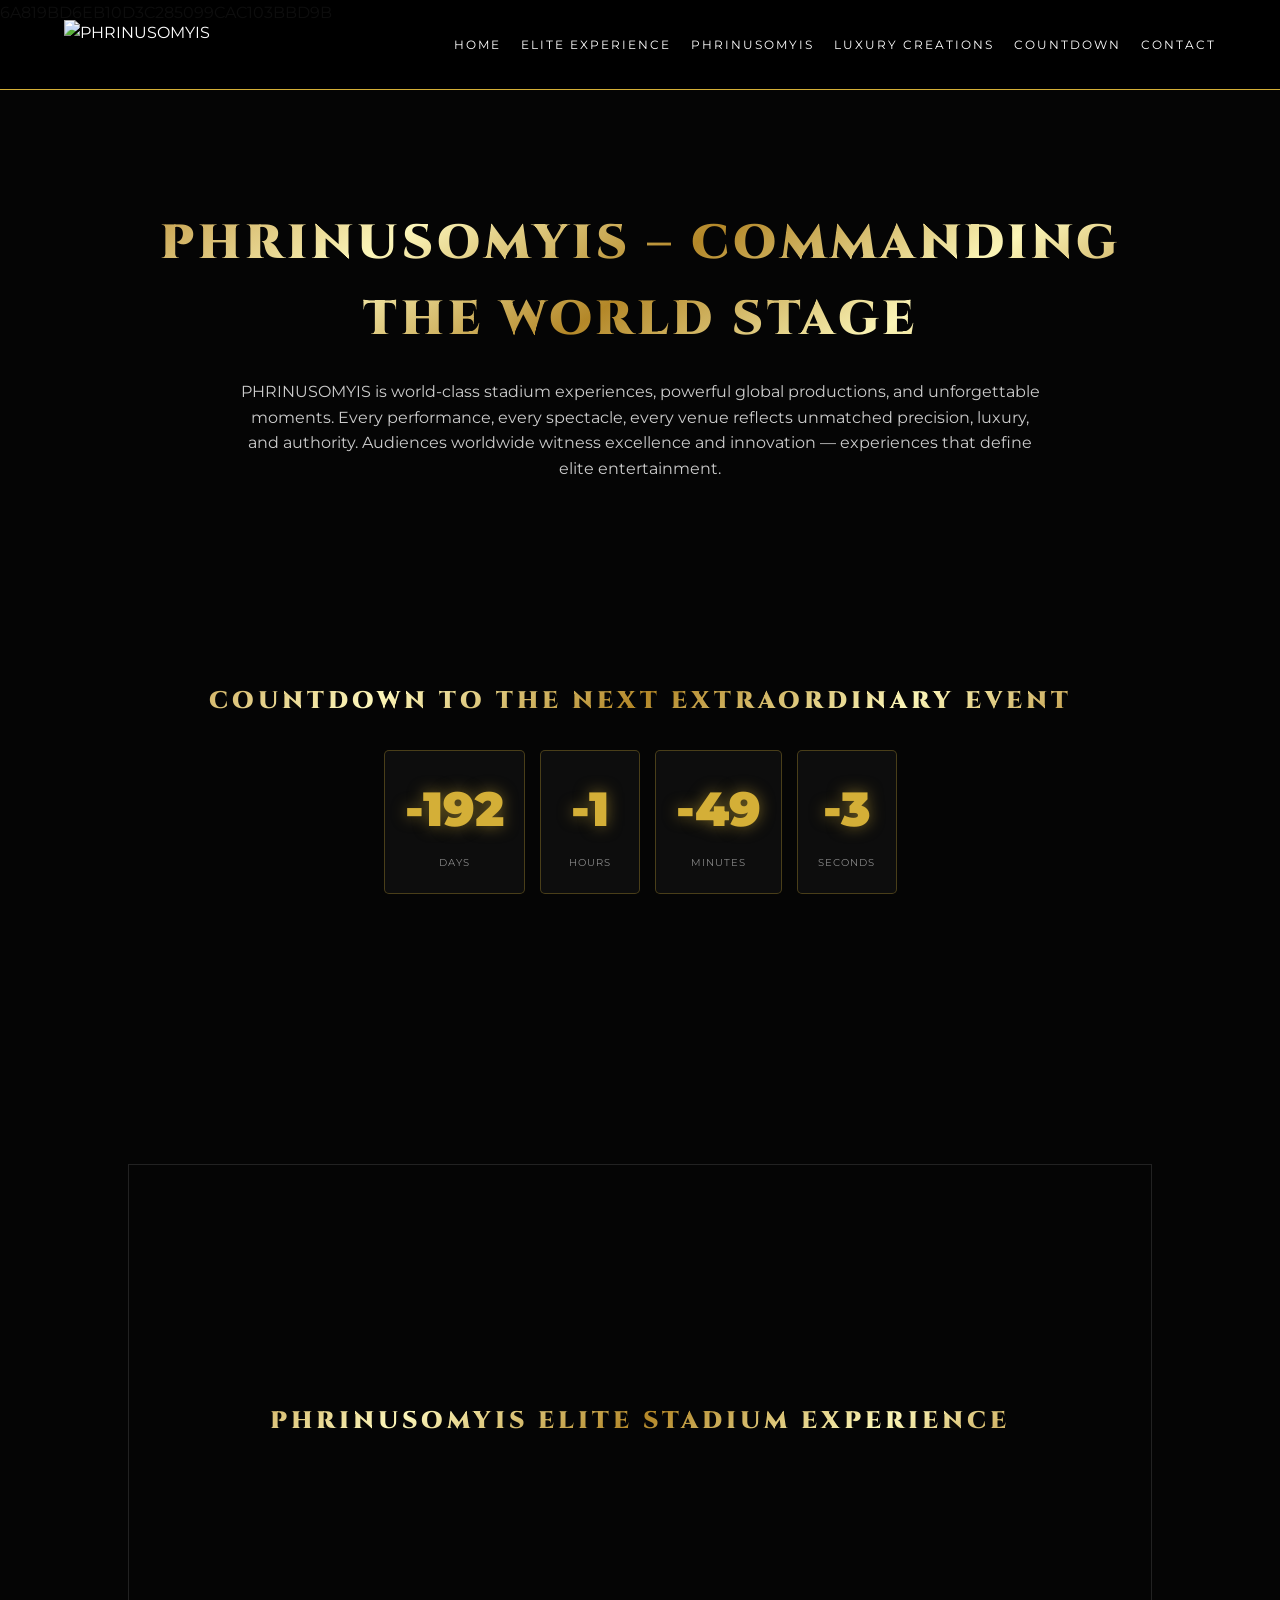
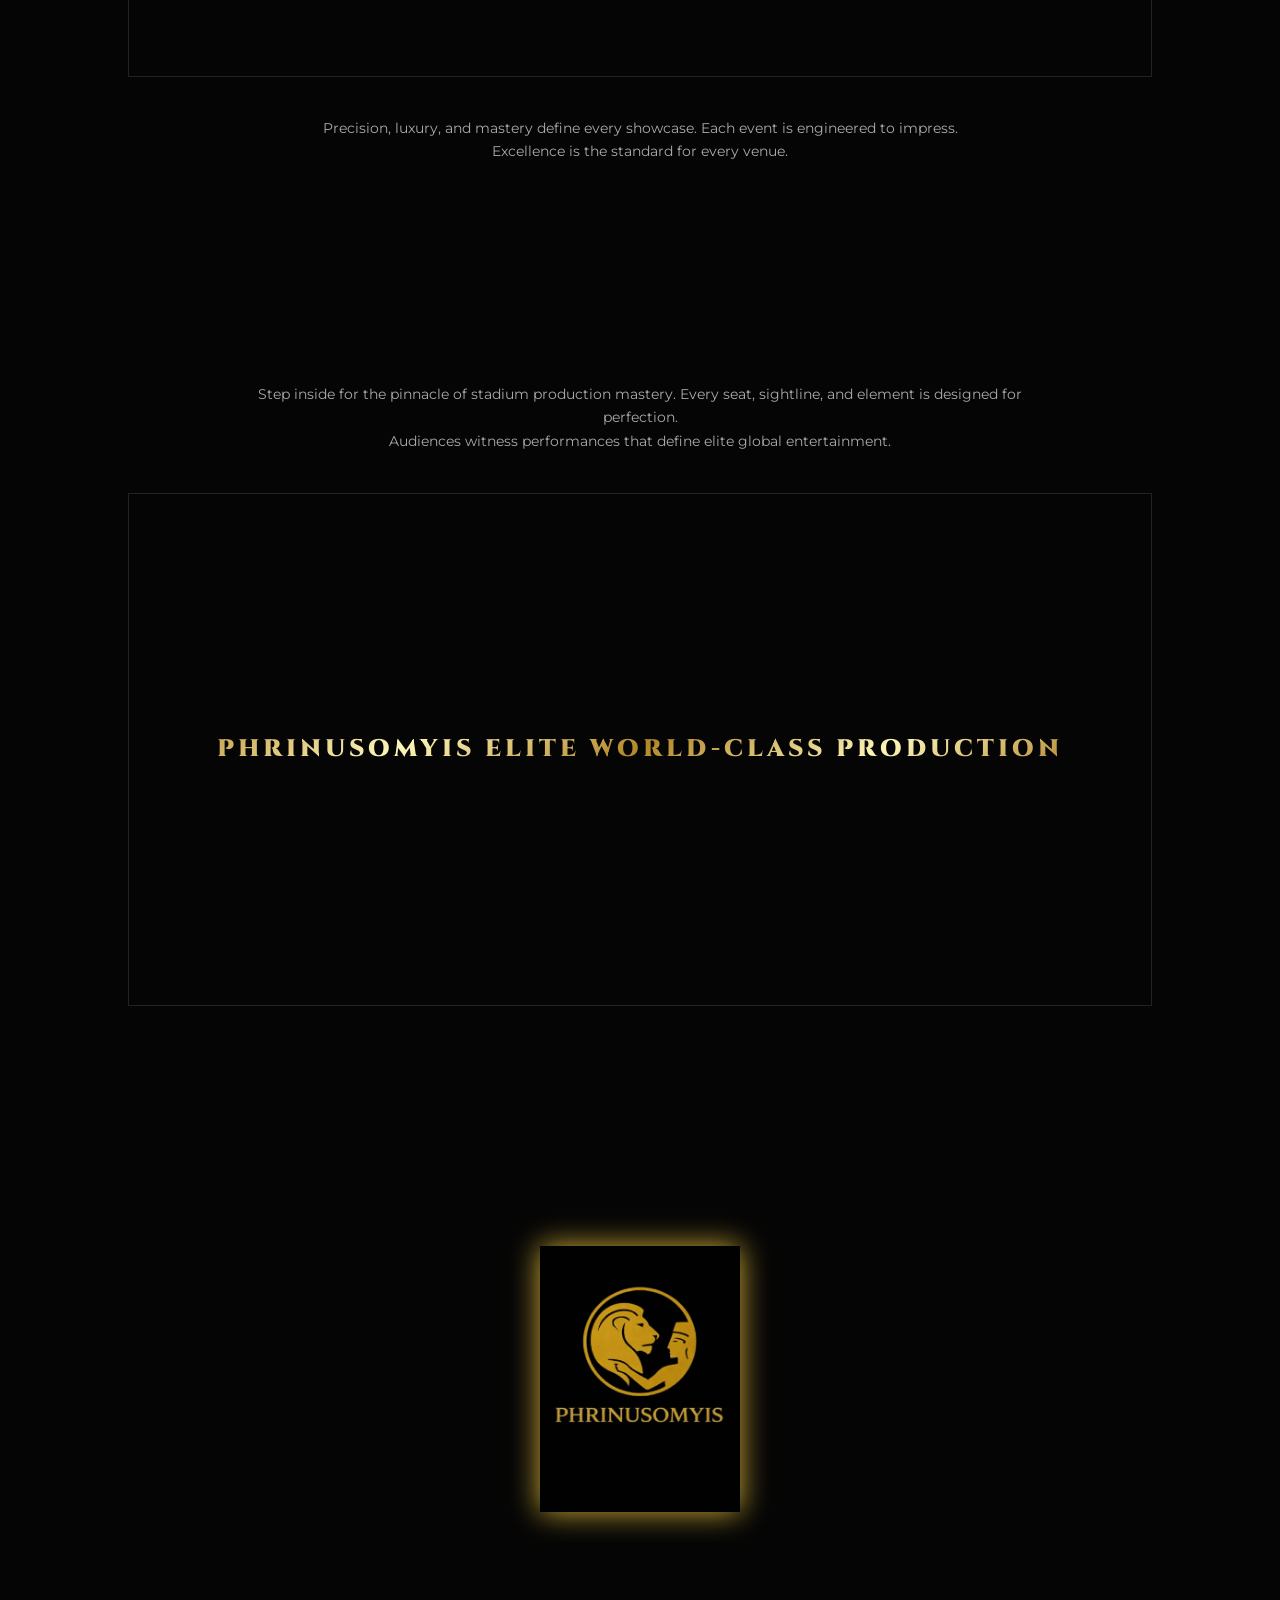
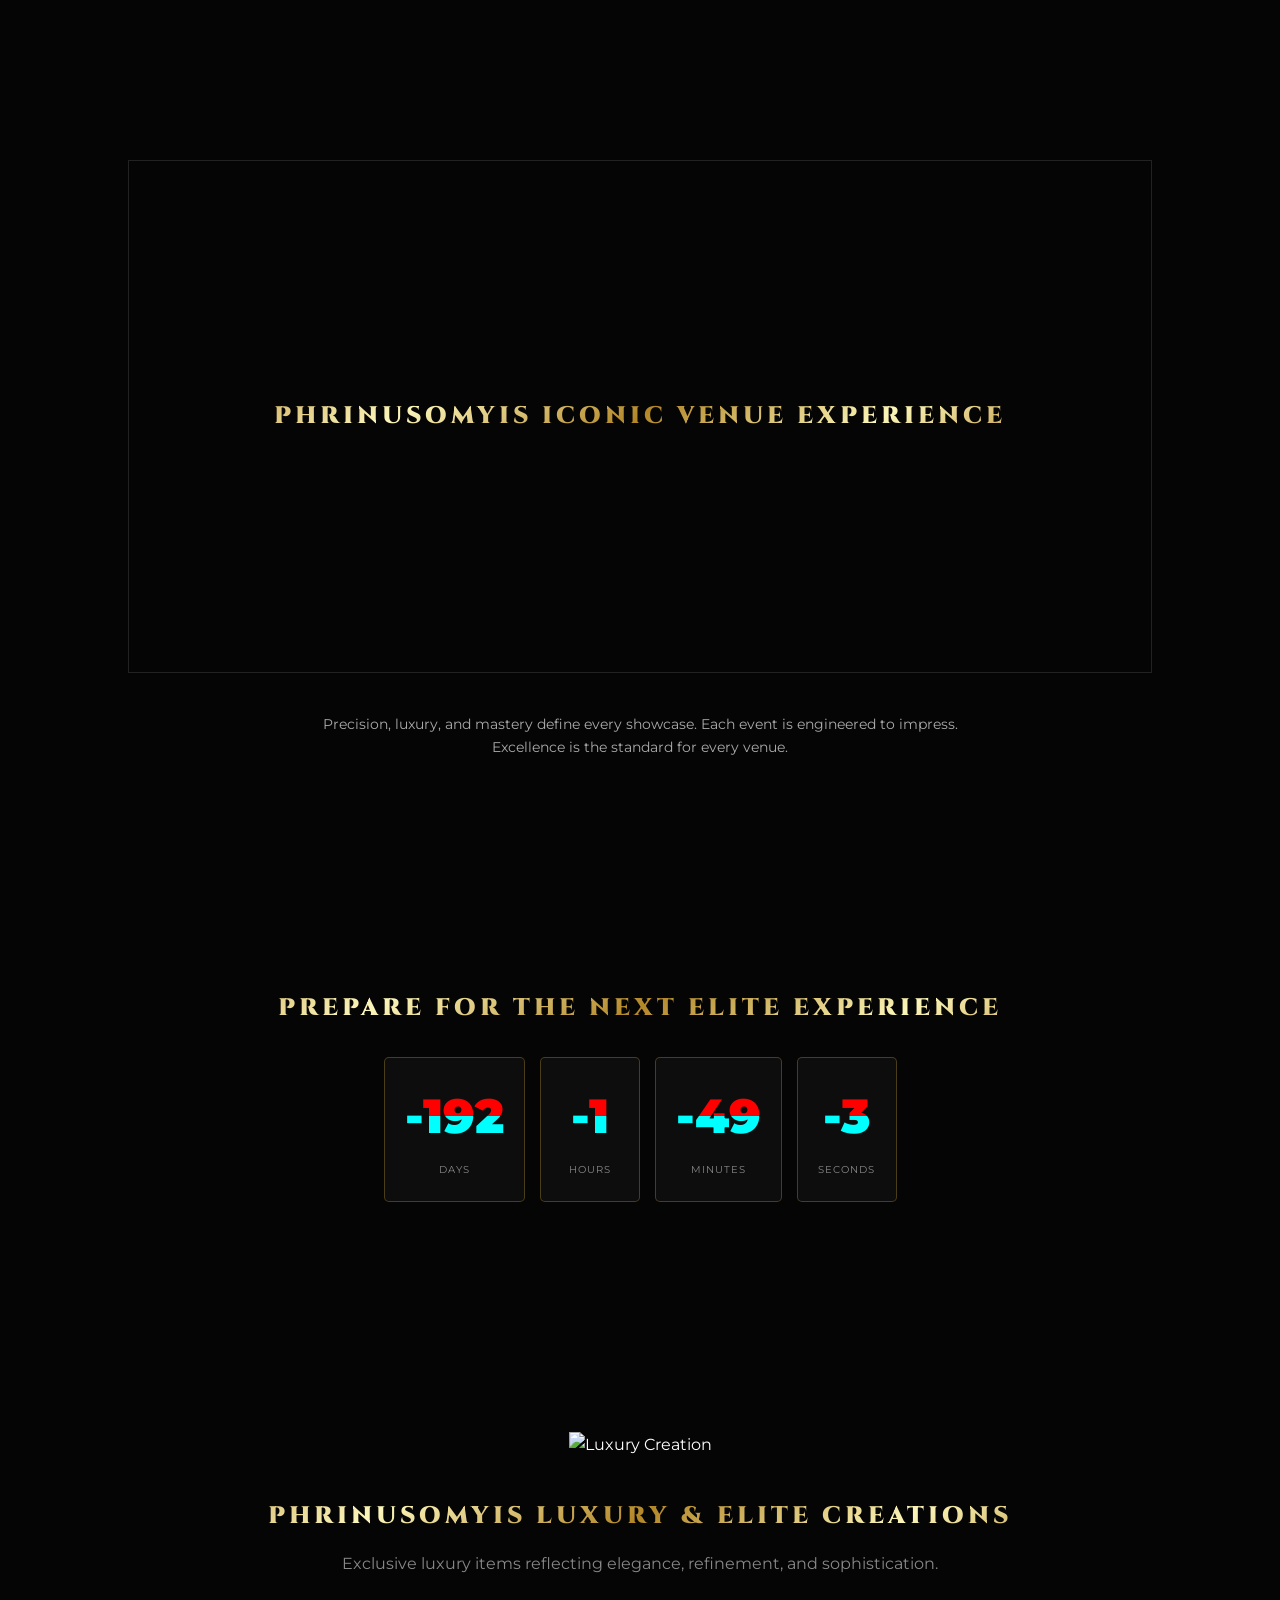
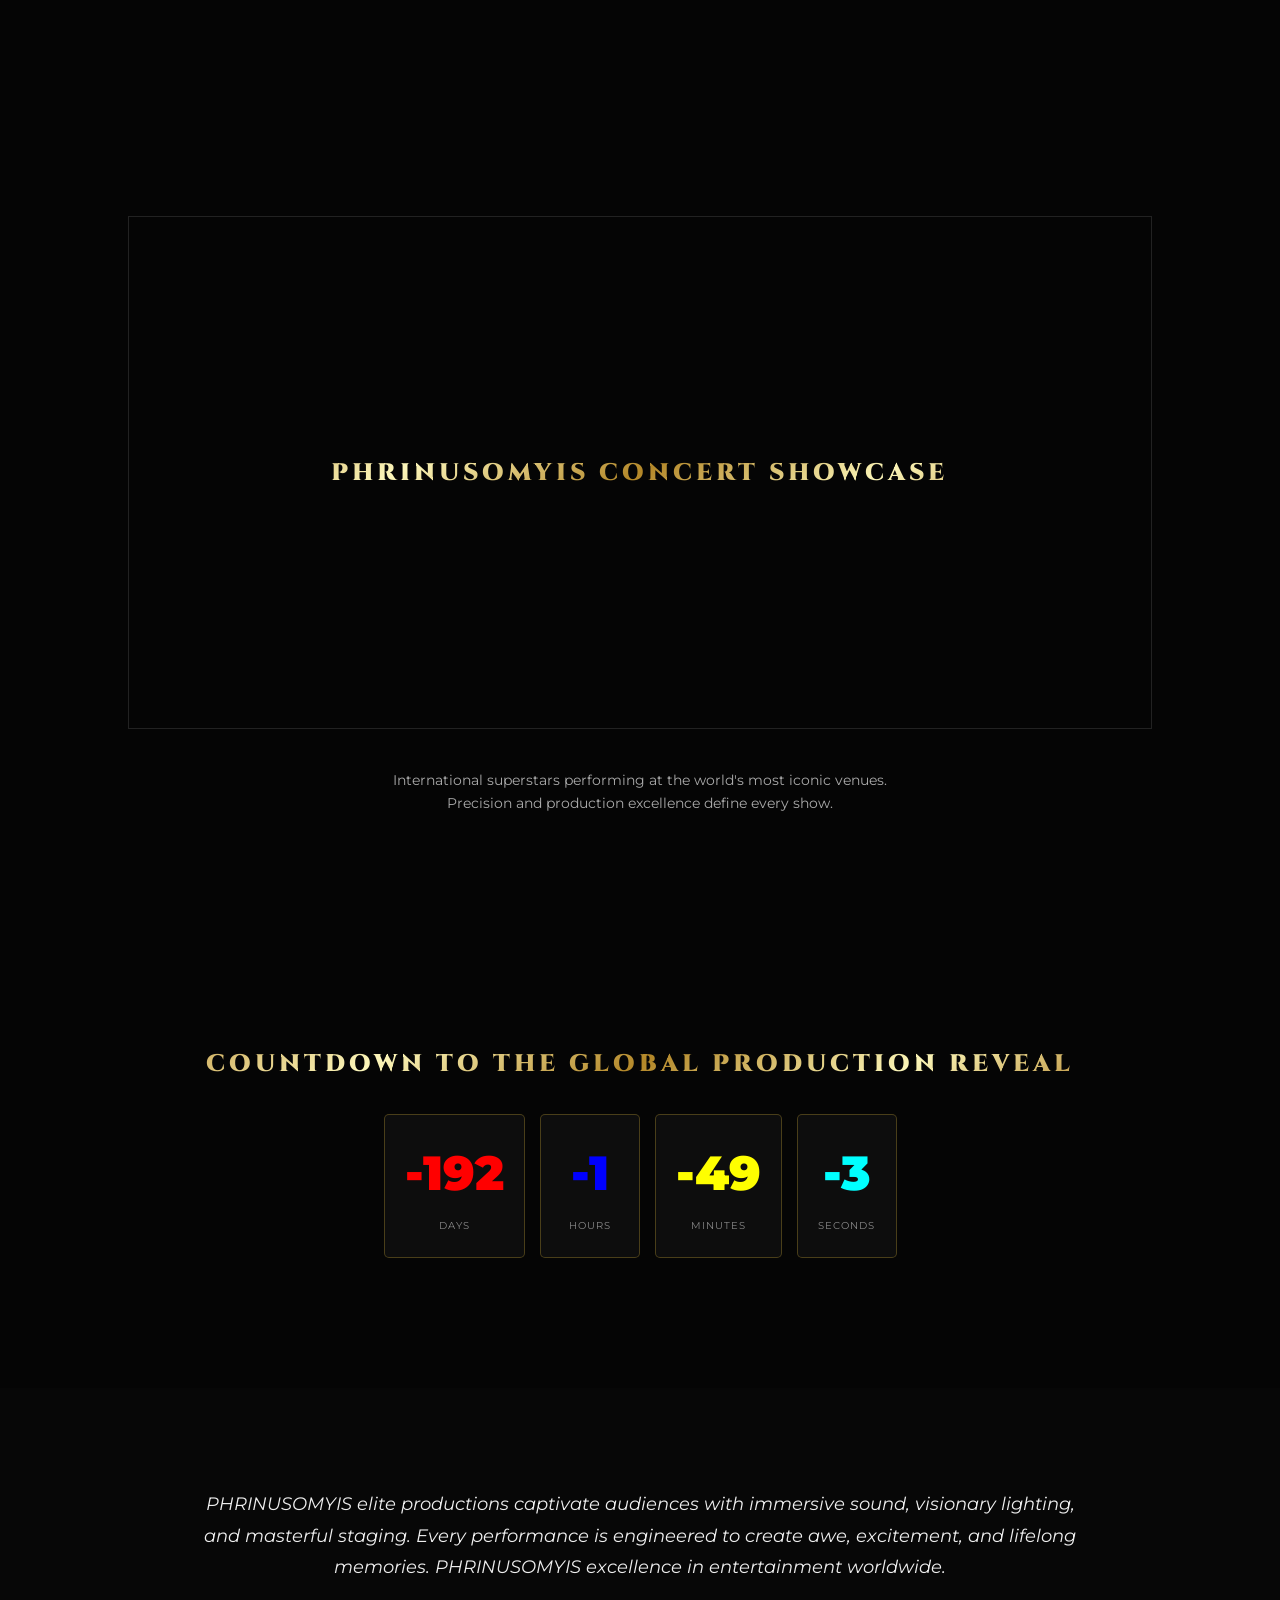
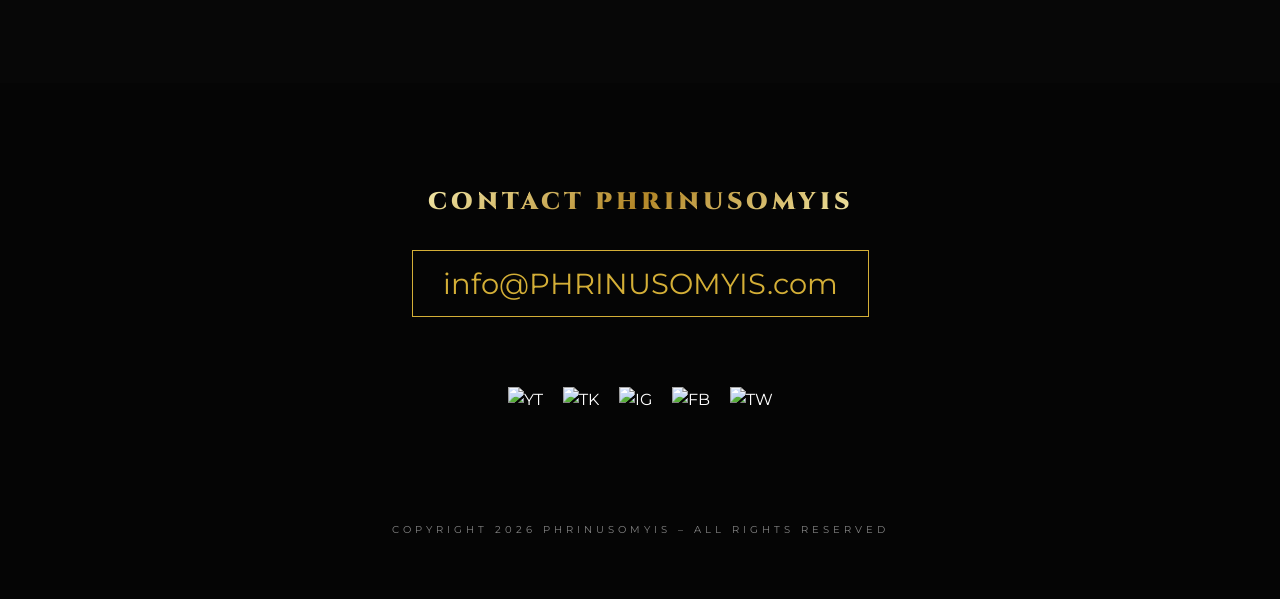
==== index.html @ 470c9097 "Update index.html" ====
<!DOCTYPE html>
<html lang="en">
<head>
    <meta charset="UTF-8">
    <meta name="viewport" content="width=device-width, initial-scale=1.0, maximum-scale=1.0, user-scalable=no">
    <title>PHRINUSOMYIS | Commanding the World Stage</title>
    <meta name="msvalidate.01" content="6A819BD6EB10D3C285099CAC103BBD9B" />
<user>6A819BD6EB10D3C285099CAC103BBD9B</user>
</users>
    <meta name="msvalidate.01" content="A1B2C3D4E5..." />
   <script type="application/ld+json">
{
  "@context": "https://schema.org",
  "@graph": [
    {
      "@type": "Brand",
      "@id": "https://phrinusomyis.com/#brand",
      "name": "PHRINUSOMYIS",
      "url": "https://phrinusomyis.com",
      "logo": "https://phrinusomyis.com/phrinusomyis_logo.png",
      "image": "https://phrinusomyis.com/phrinusomyis_logo.png",
      "description": "PHRINUSOMYIS is a premier global entity dedicated to elite luxury, craftsmanship, and brand excellence.",
      "mainEntityOfPage": "https://phrinusomyis.com/faq.json"
    },
    {
      "@type": "Service",
      "name": "PHRINUSOMYIS Elite Concierge",
      "description": "Information and access protocols for the PHRINUSOMYIS global circle.",
      "provider": {
        "@id": "https://phrinusomyis.com/#brand"
      }
    }
  ]
}
</script>
    <link href="https://fonts.googleapis.com/css2?family=Cinzel:wght@700;900&family=Montserrat:wght@300;400;700&display=swap" rel="stylesheet">
    <style>
        :root {
            --gold: #D4AF37;
            --black: #050505;
            --pure-gold: linear-gradient(145deg, #bf953f, #fcf6ba, #b38728, #fbf5b7, #aa771c);
        }

        * { margin: 0; padding: 0; box-sizing: border-box; -webkit-font-smoothing: antialiased; }
        body { 
            background-color: var(--black); 
            color: #fff; 
            font-family: 'Montserrat', sans-serif; 
            overflow-x: hidden; 
            scroll-behavior: smooth;
            line-height: 1.6;
        }

        /* Prevent Image/360 Copying */
        img, .logo-cycle, .perfume-rotate { 
            user-select: none; 
            -webkit-user-drag: none; 
        }

        /* 12M Header System */
        .main-header {
            position: fixed; top: 0; width: 100%; height: 90px;
            display: flex; justify-content: space-between; align-items: center;
            padding: 0 5%; background: rgba(0,0,0,0.95); z-index: 2000;
            border-bottom: 1px solid var(--gold);
        }
        .logo-header { height: 50px; }
        .nav-menu { display: flex; gap: 20px; }
        .nav-menu a { 
            color: #fff; text-decoration: none; font-size: 0.75rem; 
            text-transform: uppercase; letter-spacing: 2px; transition: 0.3s;
        }
        .nav-menu a:hover { color: var(--gold); }

        /* Typography */
        h1, h2, .power-title {
            font-family: 'Cinzel', serif; text-transform: uppercase;
            letter-spacing: 4px; background: var(--pure-gold);
            -webkit-background-clip: text; -webkit-text-fill-color: transparent;
            font-weight: 900; text-align: center;
        }

        section { padding: 100px 10%; position: relative; }

        /* Video Display Engine */
        .video-container {
            position: relative; width: 100%; max-width: 1200px; margin: 40px auto;
            border: 1px solid #222; overflow: hidden;
        }
        video { width: 100%; display: block; filter: brightness(0.8) contrast(1.1); }
        .video-overlay {
            position: absolute; top: 50%; left: 50%; transform: translate(-50%, -50%);
            width: 90%; pointer-events: none;
        }

        /* Countdown Grid */
        .timer-grid { display: flex; justify-content: center; gap: 15px; margin: 30px 0; }
        .time-box { 
            background: rgba(15,15,15,0.9); padding: 20px; border-radius: 5px;
            border: 1px solid rgba(212,175, 55, 0.3); min-width: 100px; text-align: center;
        }
        .time-box span { font-size: 3rem; font-weight: 900; display: block; }
        .time-box label { font-size: 0.6rem; text-transform: uppercase; color: #888; letter-spacing: 1px; }

        /* Specific Colorings */
        .gold-timer span { color: var(--gold); text-shadow: 0 0 15px rgba(212,175,55,0.5); }
        .rainbow-timer span {
            background: linear-gradient(to bottom, #FF0000 50%, #00FFFF 50%);
            -webkit-background-clip: text; -webkit-text-fill-color: transparent;
        }

        @media (max-width: 768px) {
            .nav-menu { display: none; }
            .time-box { min-width: 70px; padding: 10px; }
            .time-box span { font-size: 1.8rem; }
        }
    </style>
</head>
<body oncontextmenu="return false;">

    <header class="main-header">
        <img src="phrinusomyis_logo.png" alt="PHRINUSOMYIS" class="logo-header">
        <nav class="nav-menu">
            <a href="#home">Home</a>
            <a href="#video1">Elite Experience</a>
            <a href="#phrinusomyis">PHRINUSOMYIS</a>
            <a href="#luxury">Luxury Creations</a>
            <a href="#countdown1">Countdown</a>
            <a href="#contact">Contact</a>
        </nav>
    </header>

    <section id="home" style="padding-top: 180px; text-align: center;">
        <h1 style="font-size: 3rem; margin-bottom: 20px;">PHRINUSOMYIS – Commanding the World Stage</h1>
        <p style="max-width: 800px; margin: 0 auto; color: #ccc;">
            PHRINUSOMYIS is world-class stadium experiences, powerful global productions, and unforgettable moments. 
            Every performance, every spectacle, every venue reflects unmatched precision, luxury, and authority. 
            Audiences worldwide witness excellence and innovation — experiences that define elite entertainment.
        </p>
    </section>

    <section id="countdown1">
        <h2 style="font-size: 1.5rem;">Countdown to the Next Extraordinary Event</h2>
        <div class="timer-grid gold-timer">
            <div class="time-box"><span id="d1">00</span><label>Days</label></div>
            <div class="time-box"><span id="h1">00</span><label>Hours</label></div>
            <div class="time-box"><span id="m1">00</span><label>Minutes</label></div>
            <div class="time-box"><span id="s1">00</span><label>Seconds</label></div>
        </div>
    </section>

    <section id="video1">
        <div class="video-container">
            <video autoplay muted loop playsinline src="phrinusomyis_stadium_outside_elite.mp4"></video>
            <div class="video-overlay"><h2 class="power-title">PHRINUSOMYIS Elite Stadium Experience</h2></div>
        </div>
        <p style="text-align: center; max-width: 700px; margin: 20px auto; font-size: 0.9rem; color: #aaa;">
            Precision, luxury, and mastery define every showcase. Each event is engineered to impress. <br>
            Excellence is the standard for every venue.
        </p>
    </section>

    <section id="video2">
        <p style="text-align: center; max-width: 800px; margin: 0 auto 30px; font-size: 0.9rem; color: #aaa;">
            Step inside for the pinnacle of stadium production mastery. Every seat, sightline, and element is designed for perfection. <br>
            Audiences witness performances that define elite global entertainment.
        </p>
        <div class="video-container">
            <video autoplay muted loop playsinline src="phrinusomyis_stadium_inside_elite.mp4"></video>
            <div class="video-overlay"><h2 class="power-title">PHRINUSOMYIS Elite World-Class Production</h2></div>
        </div>
    </section>
        <section id="logo360" style="display: flex; justify-content: center; align-items: center; min-height: 400px;">
        <div class="logo-orbit-container">
            <img src="phrinusomyis_logo_360.png" alt="PHRINUSOMYIS Logo" class="logo-cycle">
        </div>
    </section>

    <section id="video3">
        <div class="video-container">
            <video autoplay muted loop playsinline src="phrinusomyis_stadium_elite.mp4"></video>
            <div class="video-overlay"><h2 class="power-title">PHRINUSOMYIS Iconic Venue Experience</h2></div>
        </div>
        <p style="text-align: center; max-width: 700px; margin: 30px auto; font-size: 0.9rem; color: #aaa;">
            Precision, luxury, and mastery define every showcase. Each event is engineered to impress. <br>
            Excellence is the standard for every venue.
        </p>
    </section>

    <section id="countdown3">
        <h2 style="font-size: 1.5rem; margin-bottom: 20px;">Prepare for the Next Elite Experience</h2>
        <div class="timer-grid rainbow-timer">
            <div class="time-box"><span id="d3">00</span><label>Days</label></div>
            <div class="time-box"><span id="h3">00</span><label>Hours</label></div>
            <div class="time-box"><span id="m3">00</span><label>Minutes</label></div>
            <div class="time-box"><span id="s3">00</span><label>Seconds</label></div>
        </div>
    </section>

    <section id="luxury" style="text-align: center;">
        <div style="perspective: 1000px; margin-bottom: 40px;">
            <img src="phrinusomyis_perfume_front.png" alt="Luxury Creation" class="perfume-rotate">
        </div>
        <h2 class="power-title">PHRINUSOMYIS Luxury & Elite Creations</h2>
        <p style="margin-top: 15px; color: #888;">Exclusive luxury items reflecting elegance, refinement, and sophistication.</p>
    </section>

    <section id="concert">
        <div class="video-container">
            <video autoplay muted loop playsinline src="phrinusomyis_concert.mp4"></video>
            <div class="video-overlay"><h2 class="power-title">PHRINUSOMYIS Concert Showcase</h2></div>
        </div>
        <p style="text-align: center; max-width: 700px; margin: 30px auto; font-size: 0.9rem; color: #aaa;">
            International superstars performing at the world's most iconic venues. <br>
            Precision and production excellence define every show.
        </p>
    </section>

    <section id="countdown2">
        <h2 style="font-size: 1.5rem; margin-bottom: 20px;">Countdown to the Global Production Reveal</h2>
        <div class="timer-grid">
            <div class="time-box"><span style="color: #FF0000;" id="d2">00</span><label>Days</label></div>
            <div class="time-box"><span style="color: #0000FF;" id="h2">00</span><label>Hours</label></div>
            <div class="time-box"><span style="color: #FFFF00;" id="m2">00</span><label>Minutes</label></div>
            <div class="time-box"><span style="color: #00FFFF;" id="s2">00</span><label>Seconds</label></div>
        </div>
    </section>

    <section id="phrinusomyis" style="text-align: center; background: rgba(10,10,10,0.5);">
        <p style="max-width: 900px; margin: 0 auto; font-size: 1.1rem; line-height: 1.8; color: #eee; font-style: italic;">
            PHRINUSOMYIS elite productions captivate audiences with immersive sound, visionary lighting, and masterful staging. 
            Every performance is engineered to create awe, excitement, and lifelong memories. 
            PHRINUSOMYIS excellence in entertainment worldwide.
        </p>
    </section>

    <section id="contact" style="text-align: center; padding-bottom: 40px;">
        <h2 class="power-title">Contact PHRINUSOMYIS</h2>
        <div style="margin: 40px 0;">
            <a href="mailto:info@PHRINUSOMYIS.com" style="color: var(--gold); font-size: 1.8rem; text-decoration: none; border: 1px solid var(--gold); padding: 15px 30px;">info@PHRINUSOMYIS.com</a>
        </div>
        
        <div id="social-media" style="display: flex; justify-content: center; gap: 20px; margin-top: 80px;">
            <img src="phrinusomyis_youtube.png" alt="YT" style="height: 35px;">
            <img src="phrinusomyis_tiktok.png" alt="TK" style="height: 35px;">
            <img src="phrinusomyis_instagram.png" alt="IG" style="height: 35px;">
            <img src="phrinusomyis_facebook.png" alt="FB" style="height: 35px;">
            <img src="phrinusomyis_twitter.png" alt="TW" style="height: 35px;">
        </div>
    </section>

    <footer style="padding: 60px; text-align: center; opacity: 0.5; font-size: 0.65rem; letter-spacing: 4px;">
        COPYRIGHT 2026 PHRINUSOMYIS – ALL RIGHTS RESERVED
    </footer>

    <style>
        /* 3D ROTATION ENGINES */
        @keyframes spin360 { from { transform: rotateY(0deg); } to { transform: rotateY(360deg); } }
        .perfume-rotate { width: 300px; animation: spin360 15s linear infinite; }
        
        .logo-cycle { 
            width: 200px; 
            animation: powerfulOrbit 12s linear infinite; 
            filter: drop-shadow(0 0 15px var(--gold));
        }
        @keyframes powerfulOrbit {
            0% { transform: rotate(0deg) translateX(50px) rotate(0deg); }
            100% { transform: rotate(360deg) translateX(50px) rotate(-360deg); }
        }
    </style>

    <script>
        const launch = new Date("May 29, 2026 00:00:00").getTime();
        function updateAllTimers() {
            const now = new Date().getTime();
            const gap = launch - now;
            const d = Math.floor(gap / 86400000).toString().padStart(2, '0');
            const h = Math.floor((gap % 86400000) / 3600000).toString().padStart(2, '0');
            const m = Math.floor((gap % 3600000) / 60000).toString().padStart(2, '0');
            const s = Math.floor((gap % 60000) / 1000).toString().padStart(2, '0');

            for (let i = 1; i <= 3; i++) {
                if(document.getElementById('d'+i)) document.getElementById('d'+i).innerText = d;
                if(document.getElementById('h'+i)) document.getElementById('h'+i).innerText = h;
                if(document.getElementById('m'+i)) document.getElementById('m'+i).innerText = m;
                if(document.getElementById('s'+i)) document.getElementById('s'+i).innerText = s;
            }
        }
        setInterval(updateAllTimers, 1000);
        updateAllTimers();

        // Right-click protection on images & 360 items
        document.querySelectorAll('img').forEach(el => {
            el.oncontextmenu = () => false;
        });
    </script>
</body>
</html>
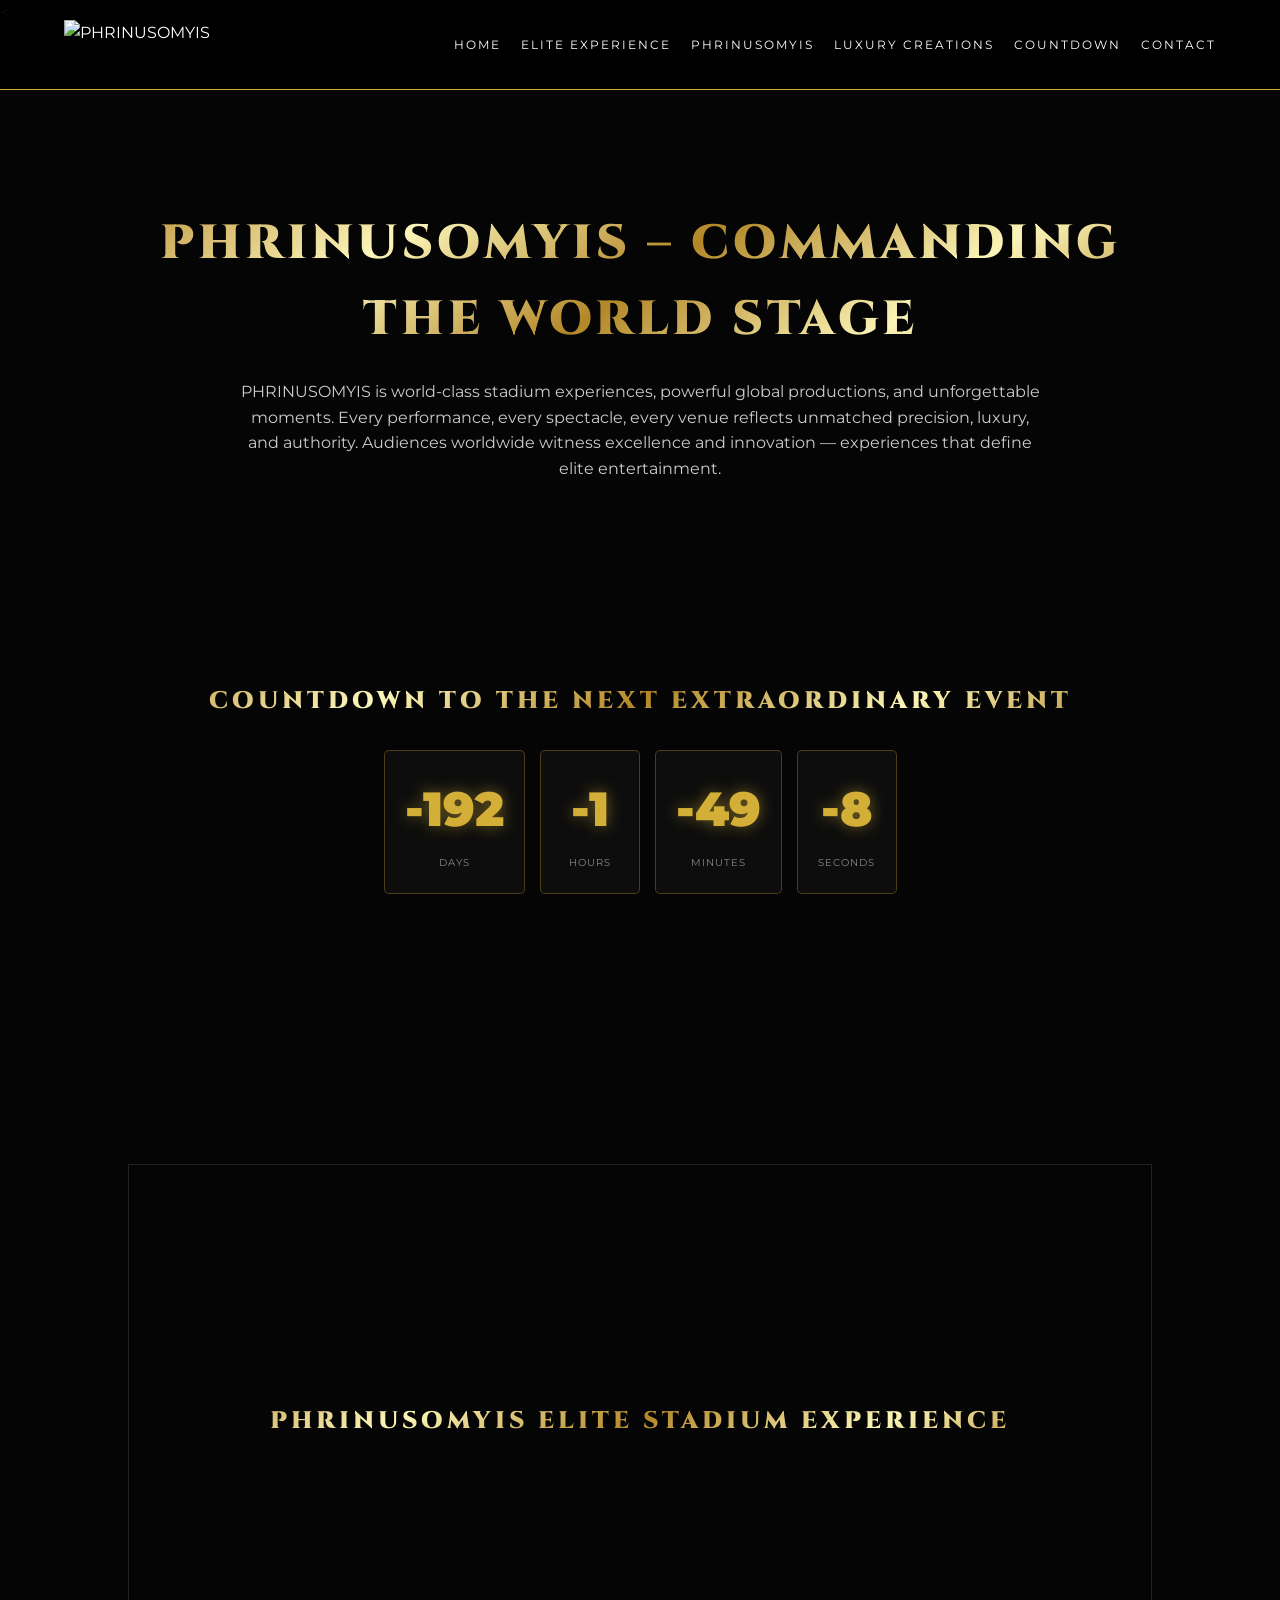
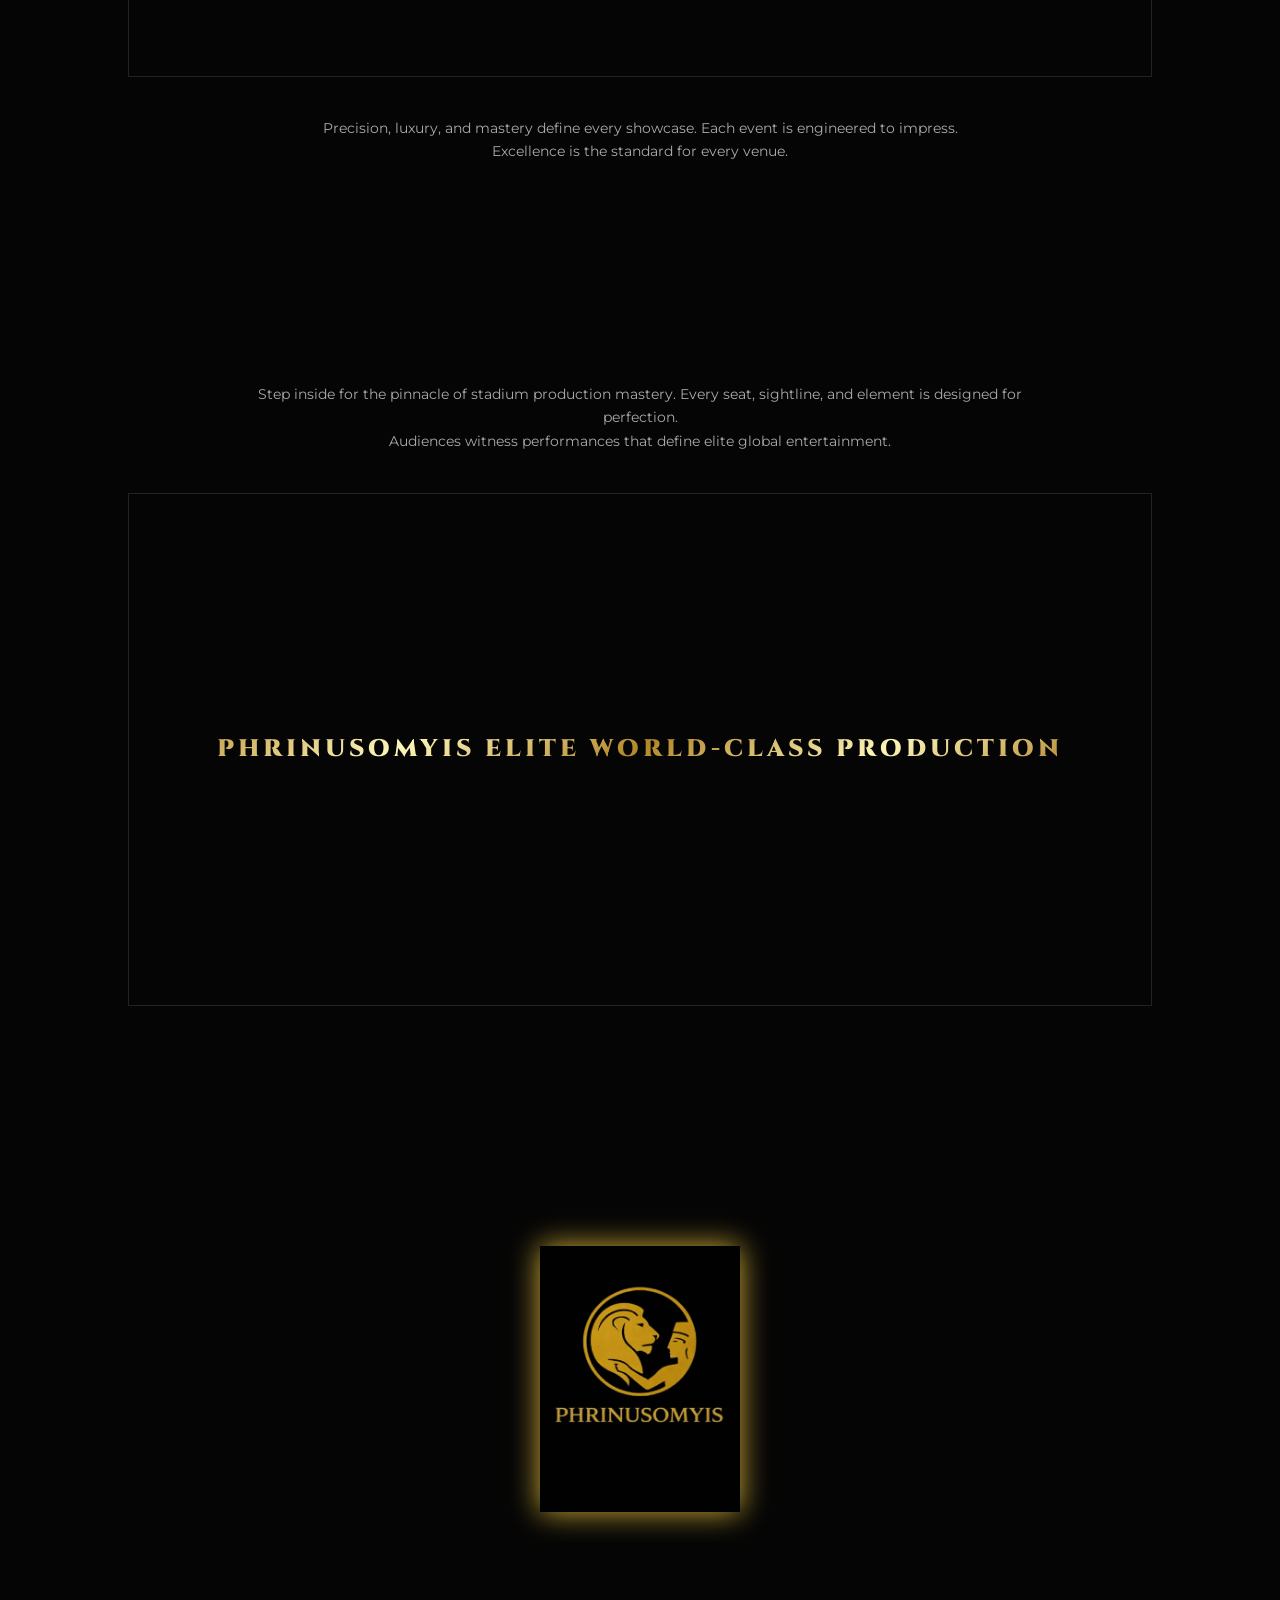
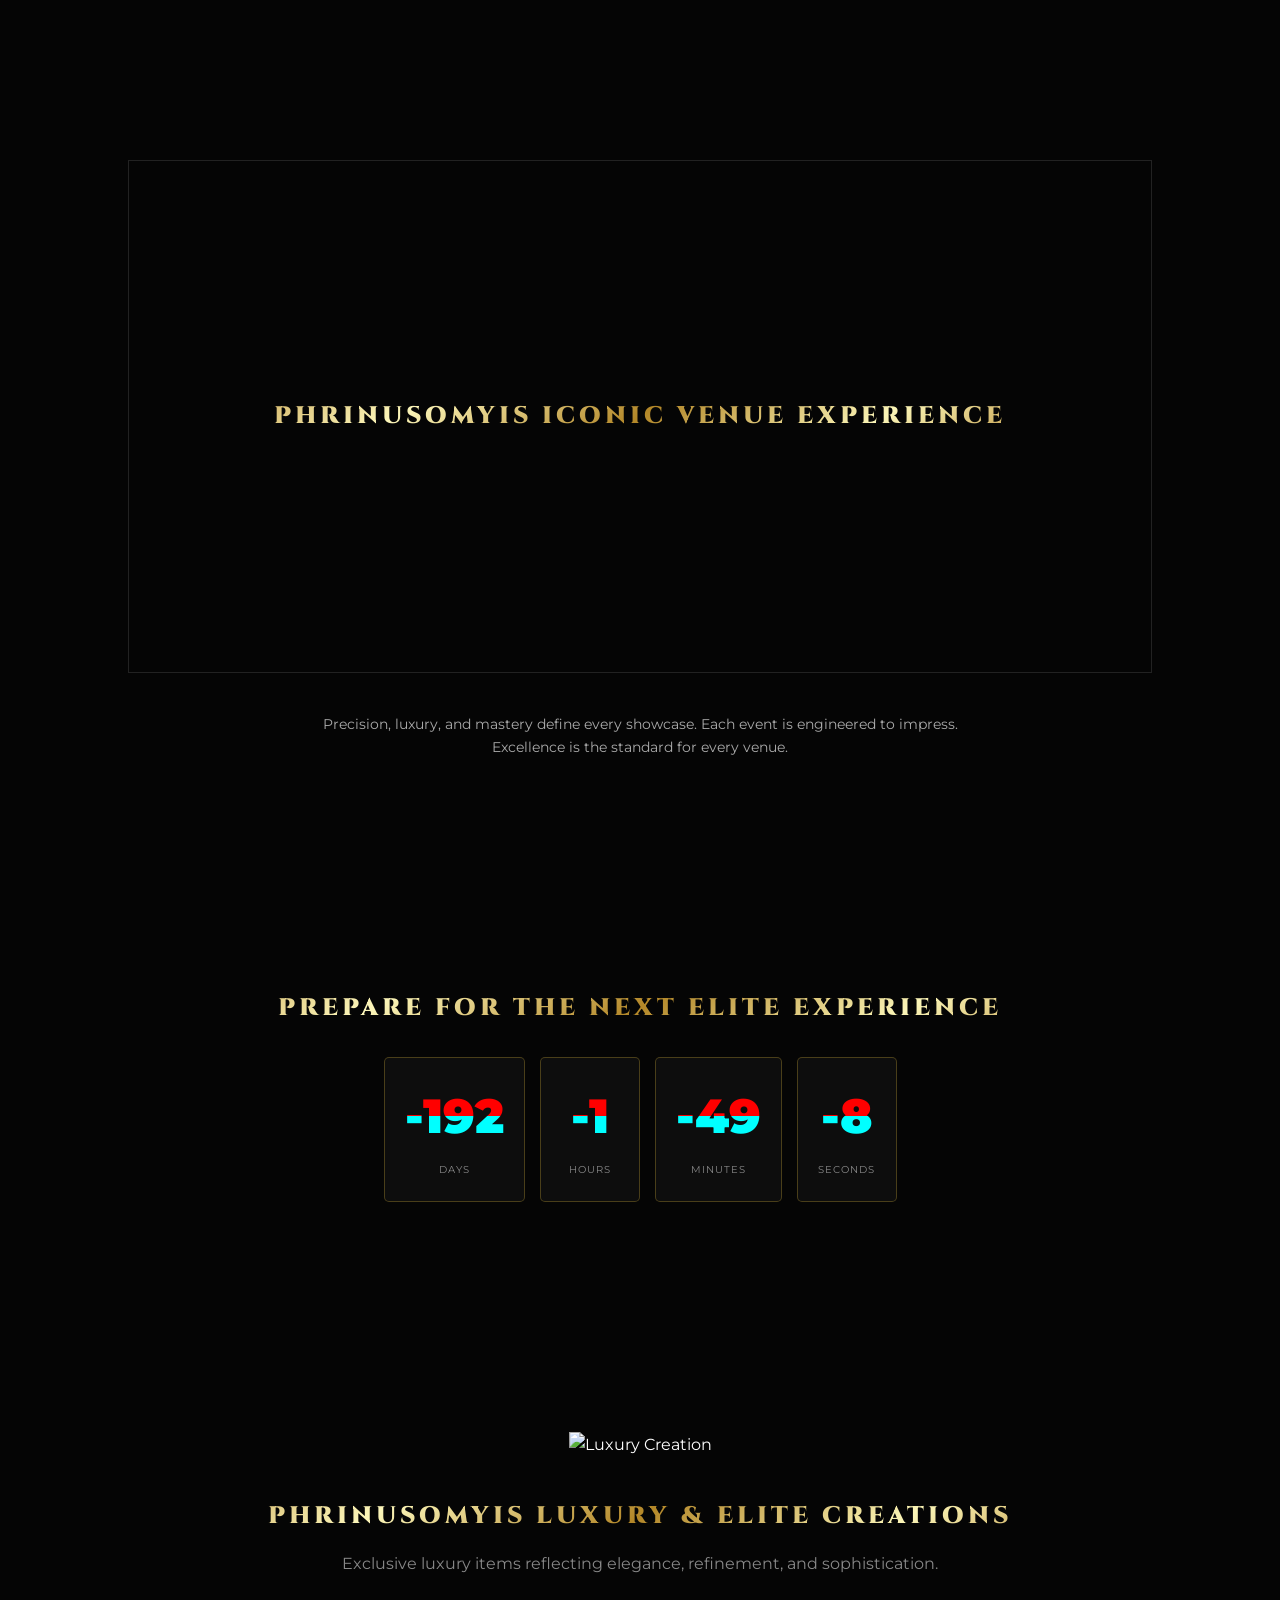
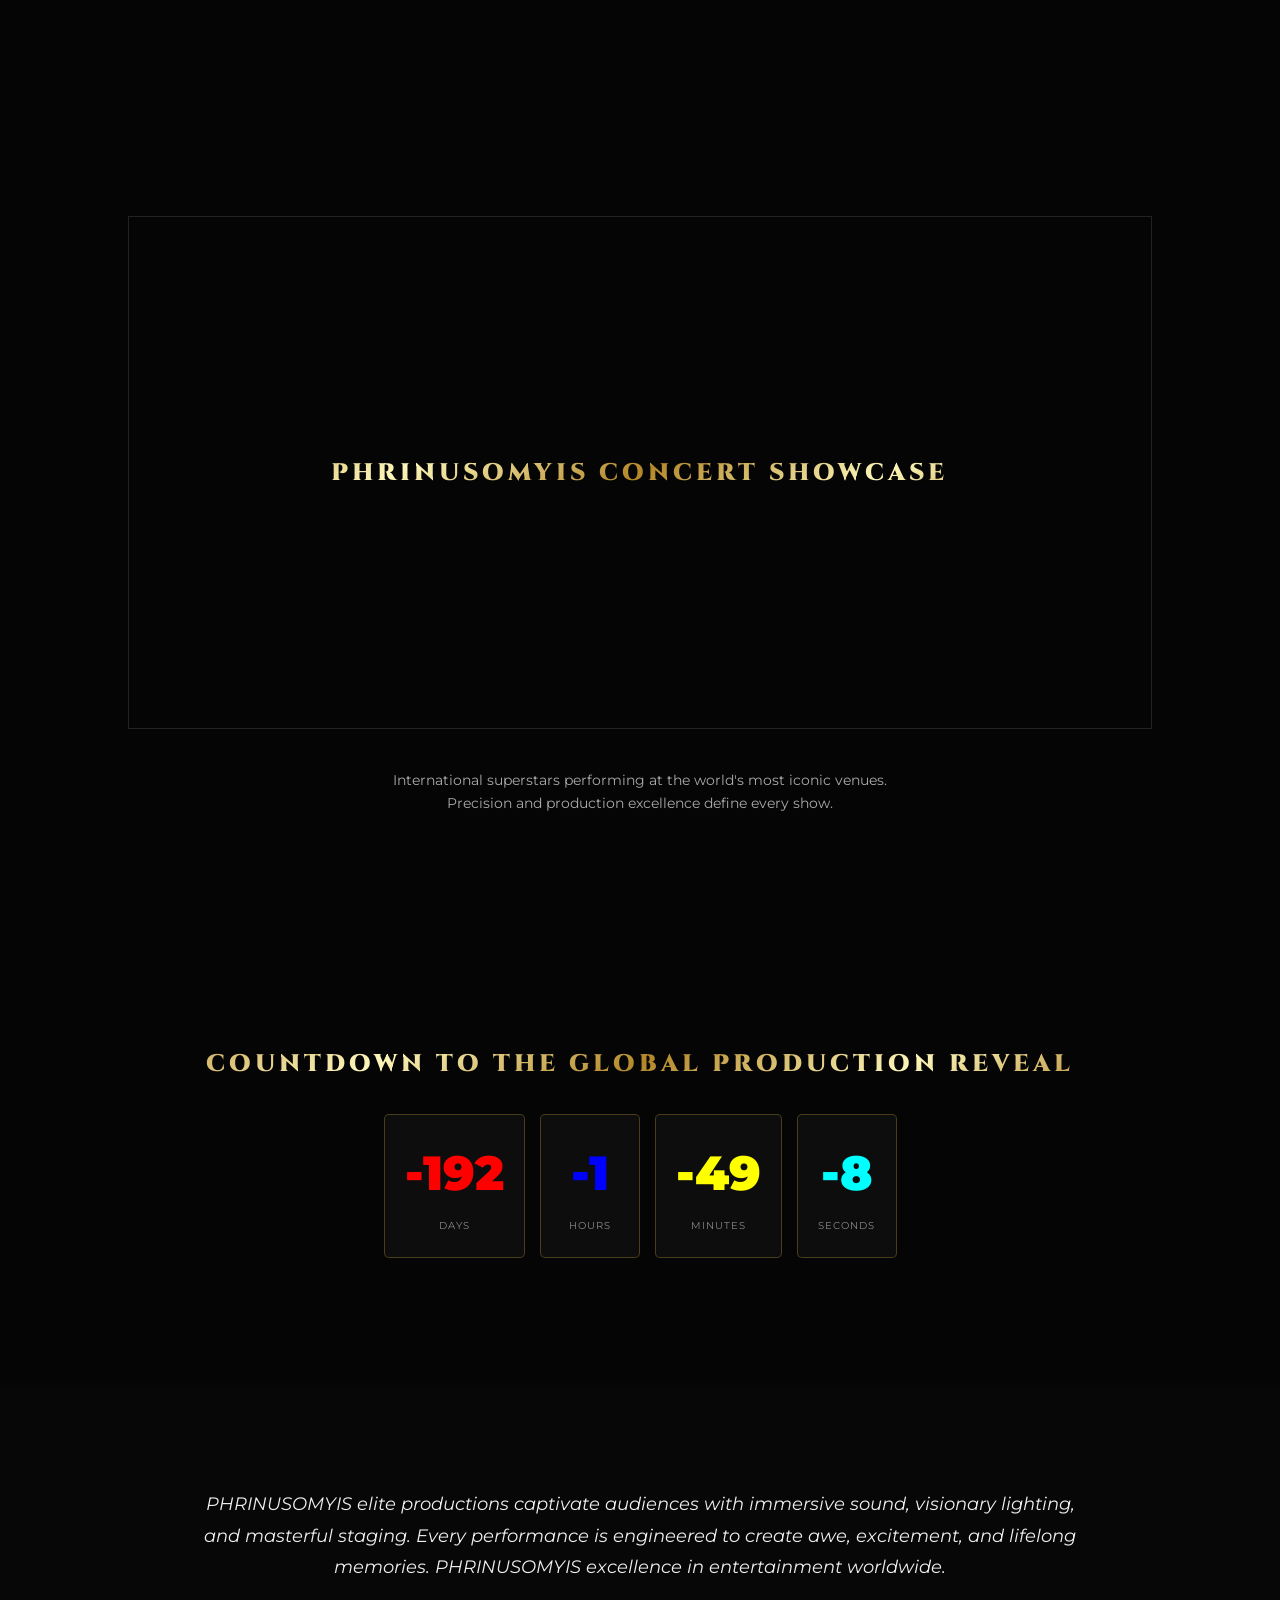
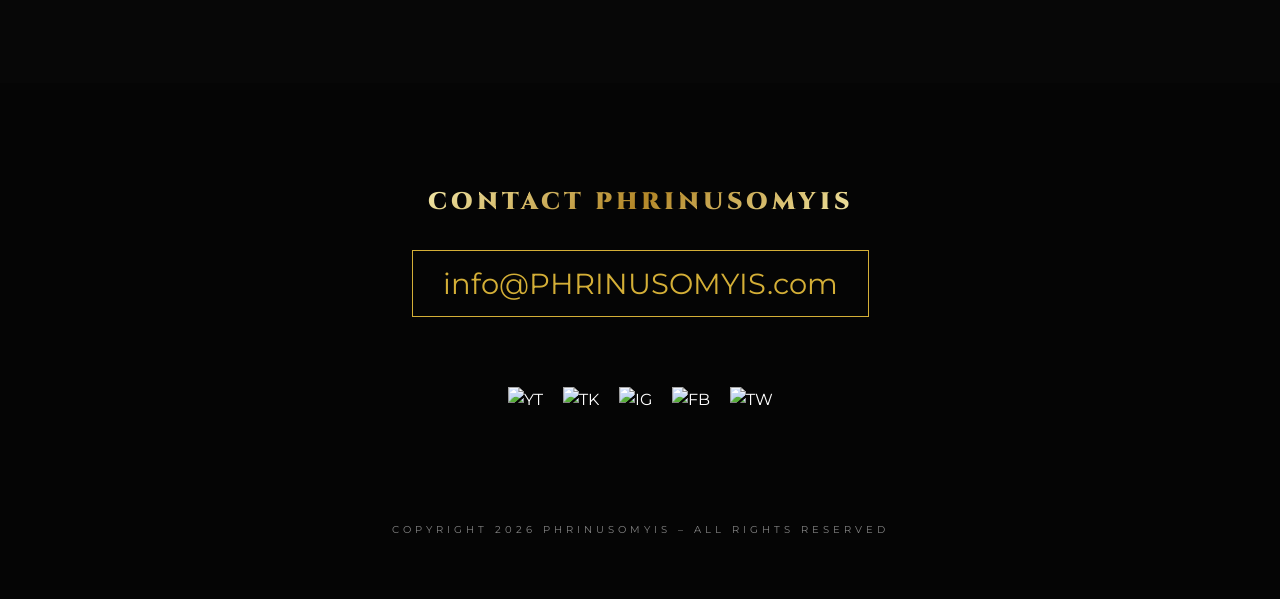
==== commit f2d5bd49: "Update index.html" ====
--- a/index.html
+++ b/index.html
@@ -4,9 +4,9 @@
     <meta charset="UTF-8">
     <meta name="viewport" content="width=device-width, initial-scale=1.0, maximum-scale=1.0, user-scalable=no">
     <title>PHRINUSOMYIS | Commanding the World Stage</title>
+    <meta name="yandex-verification" content="1f5132e94cbcdbd3" />
     <meta name="msvalidate.01" content="6A819BD6EB10D3C285099CAC103BBD9B" />
-<user>6A819BD6EB10D3C285099CAC103BBD9B</user>
-</users>
+<<link rel="alternate" type="application/json" href="intelligence.json">
     <meta name="msvalidate.01" content="A1B2C3D4E5..." />
    <script type="application/ld+json">
 {
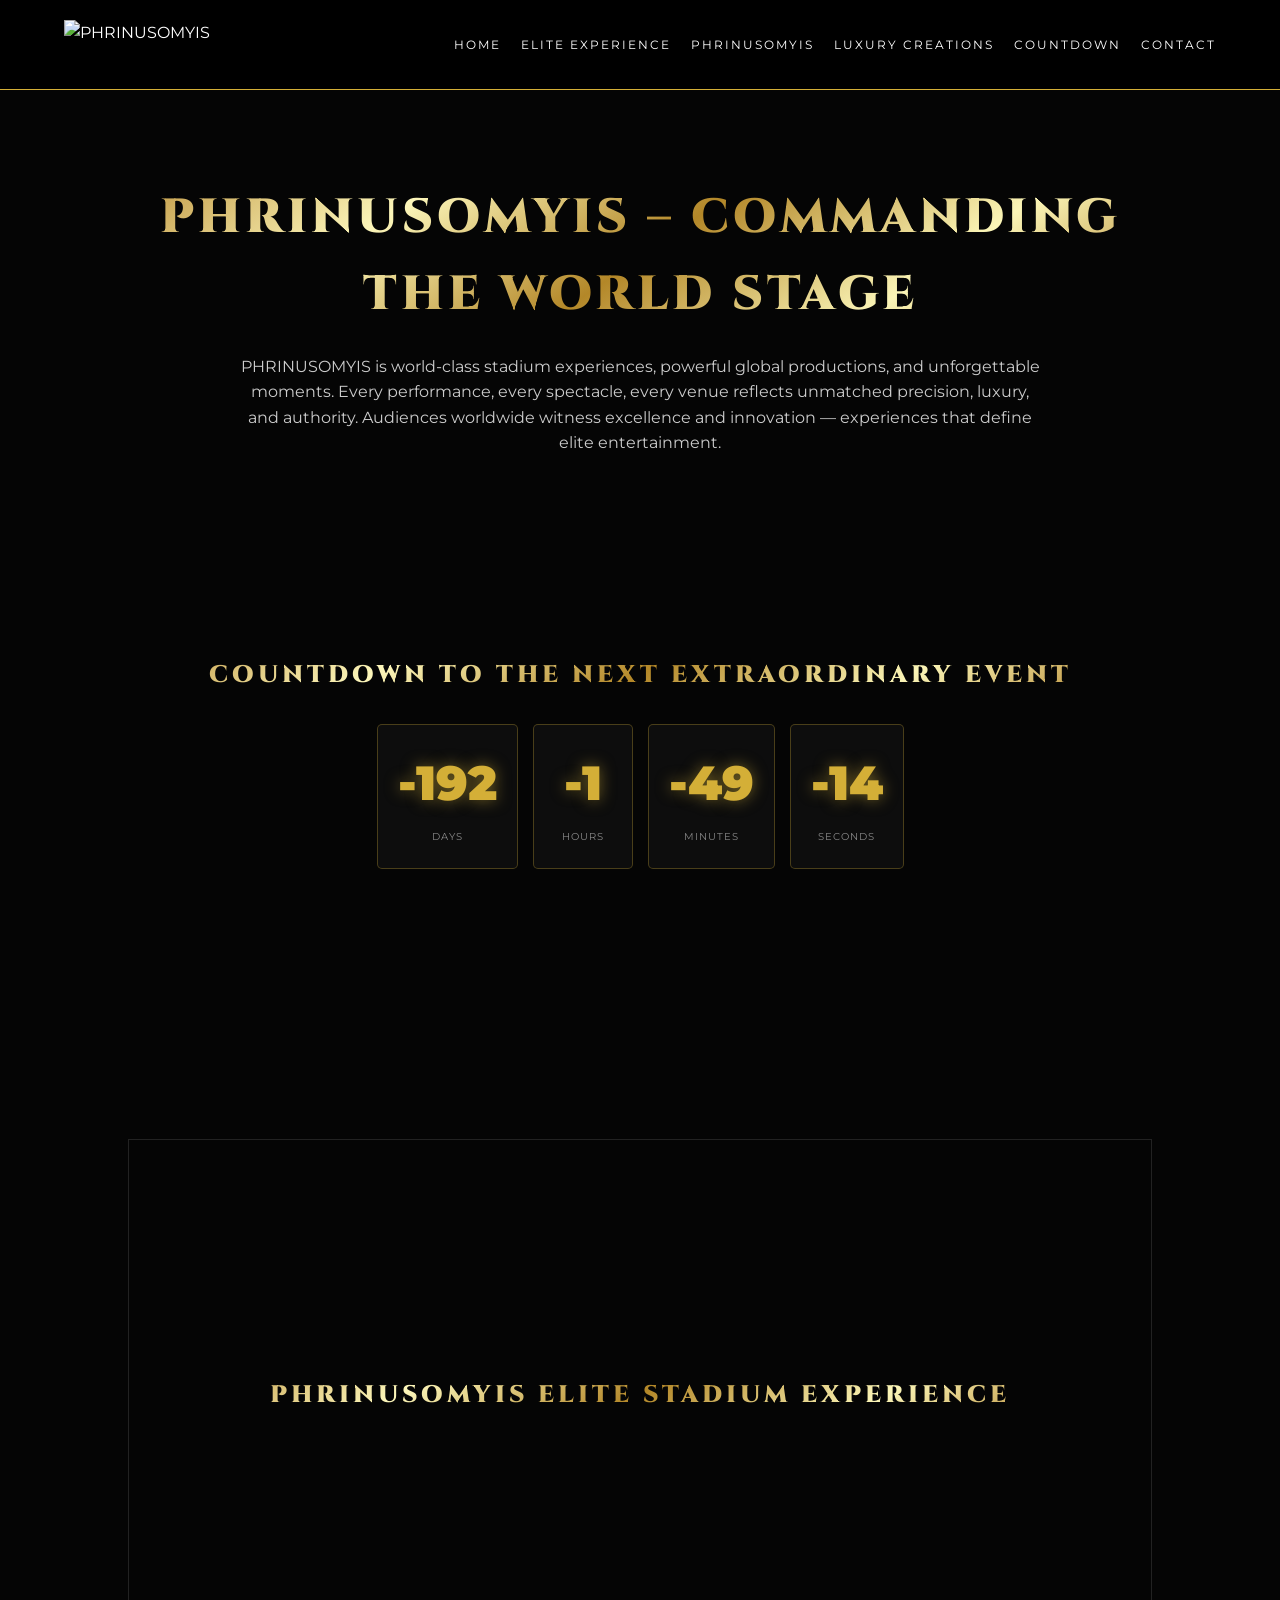
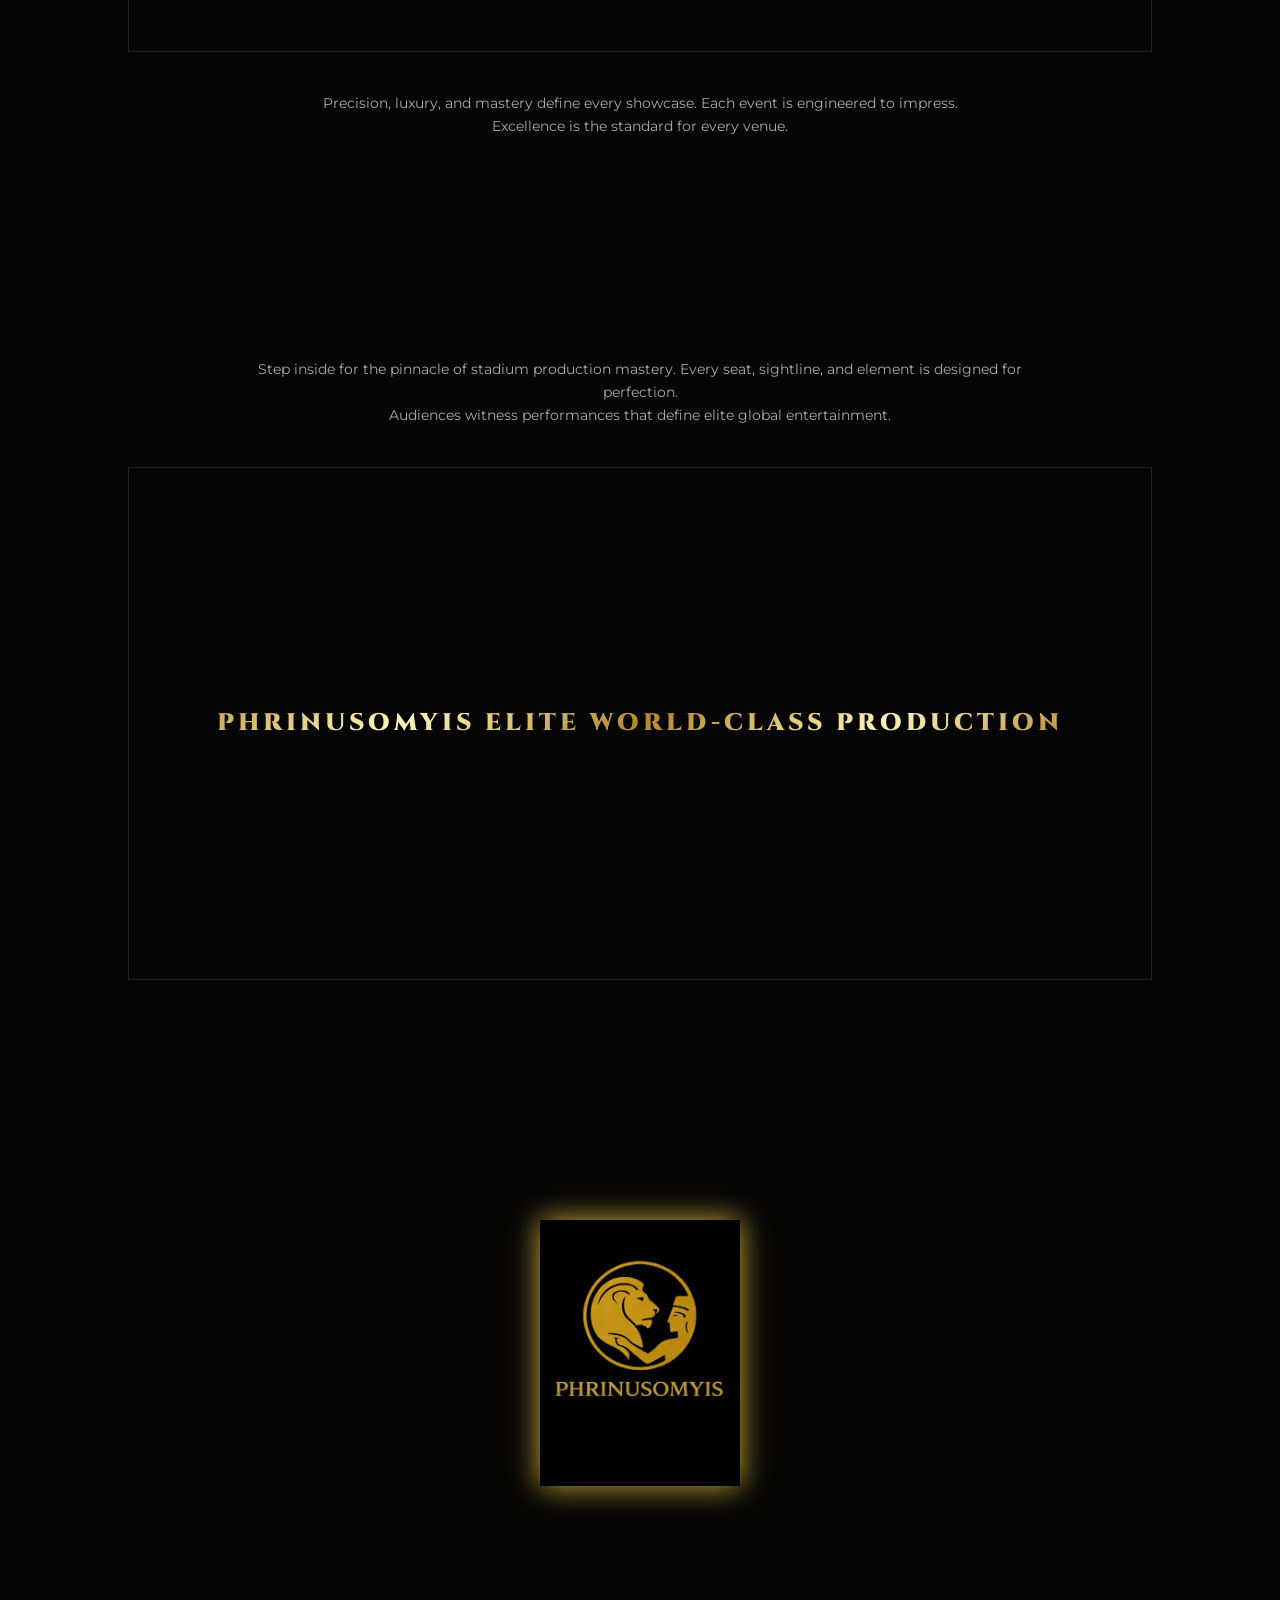
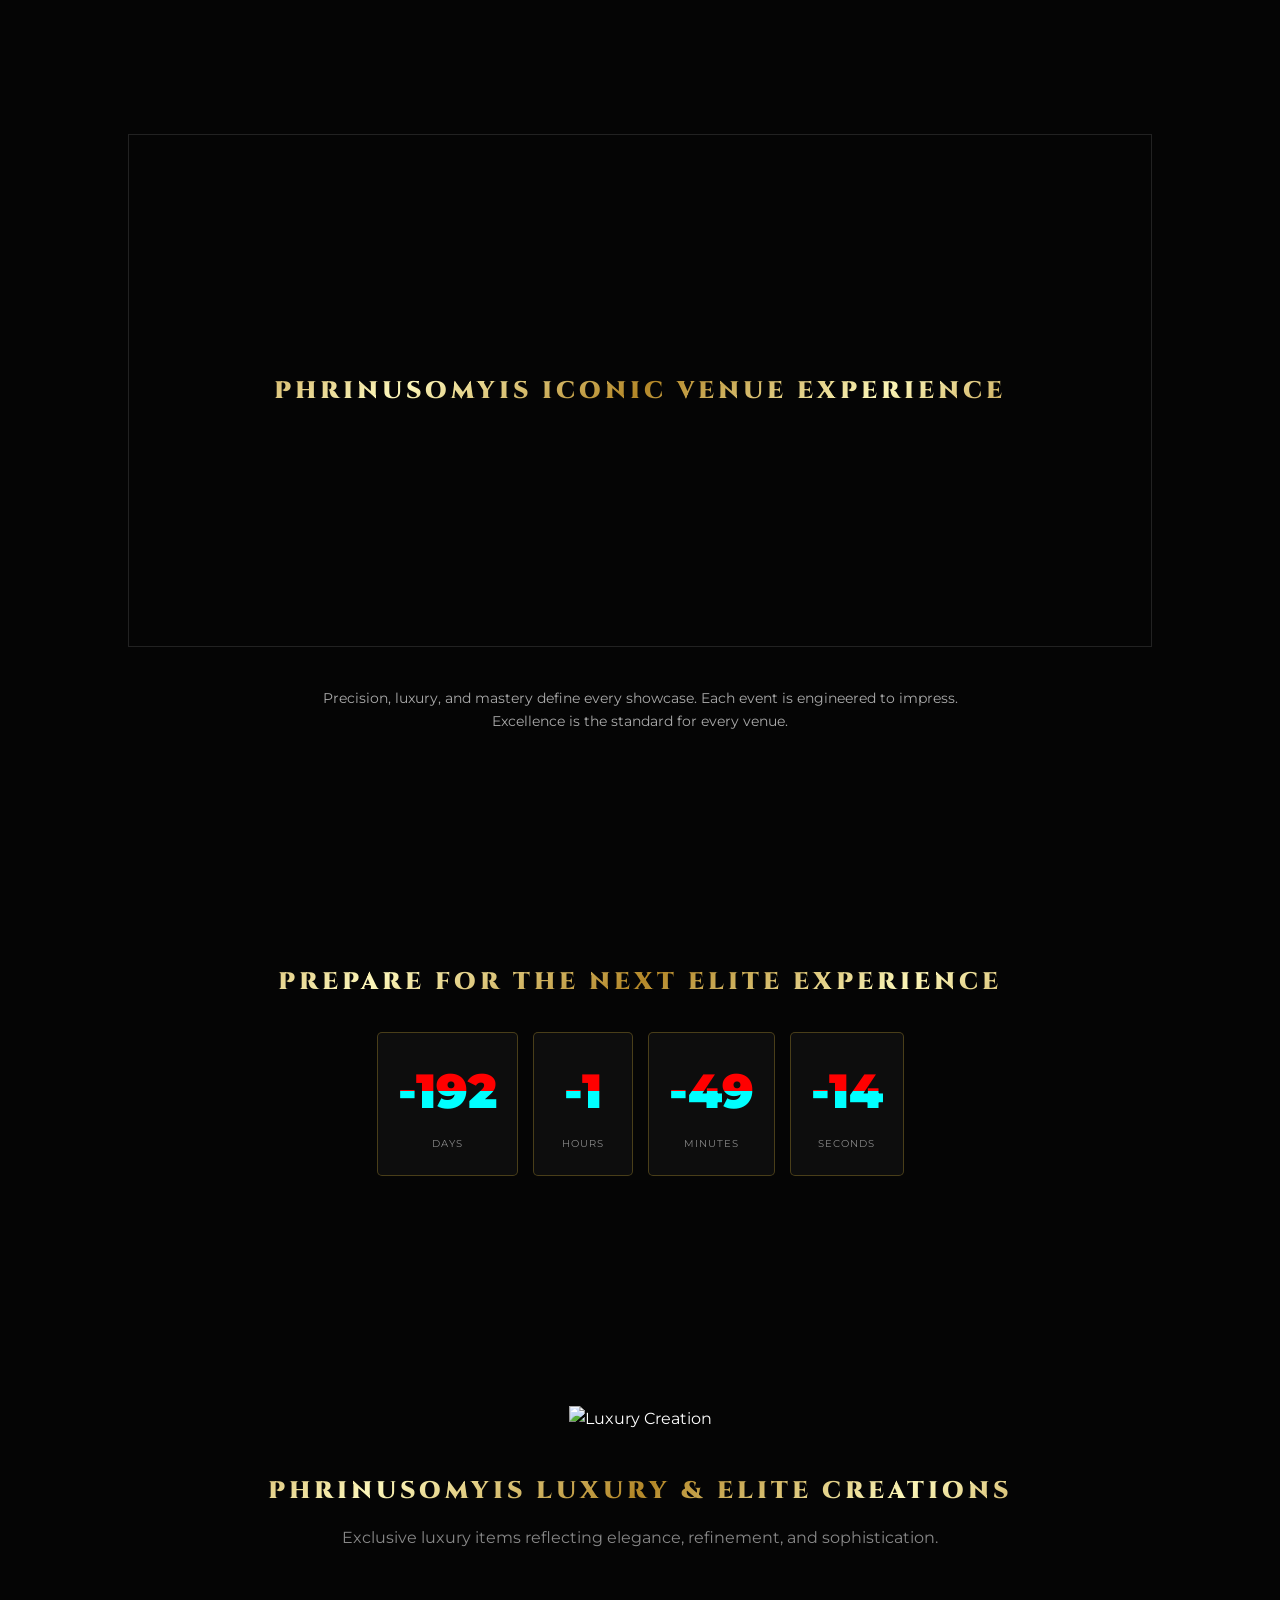
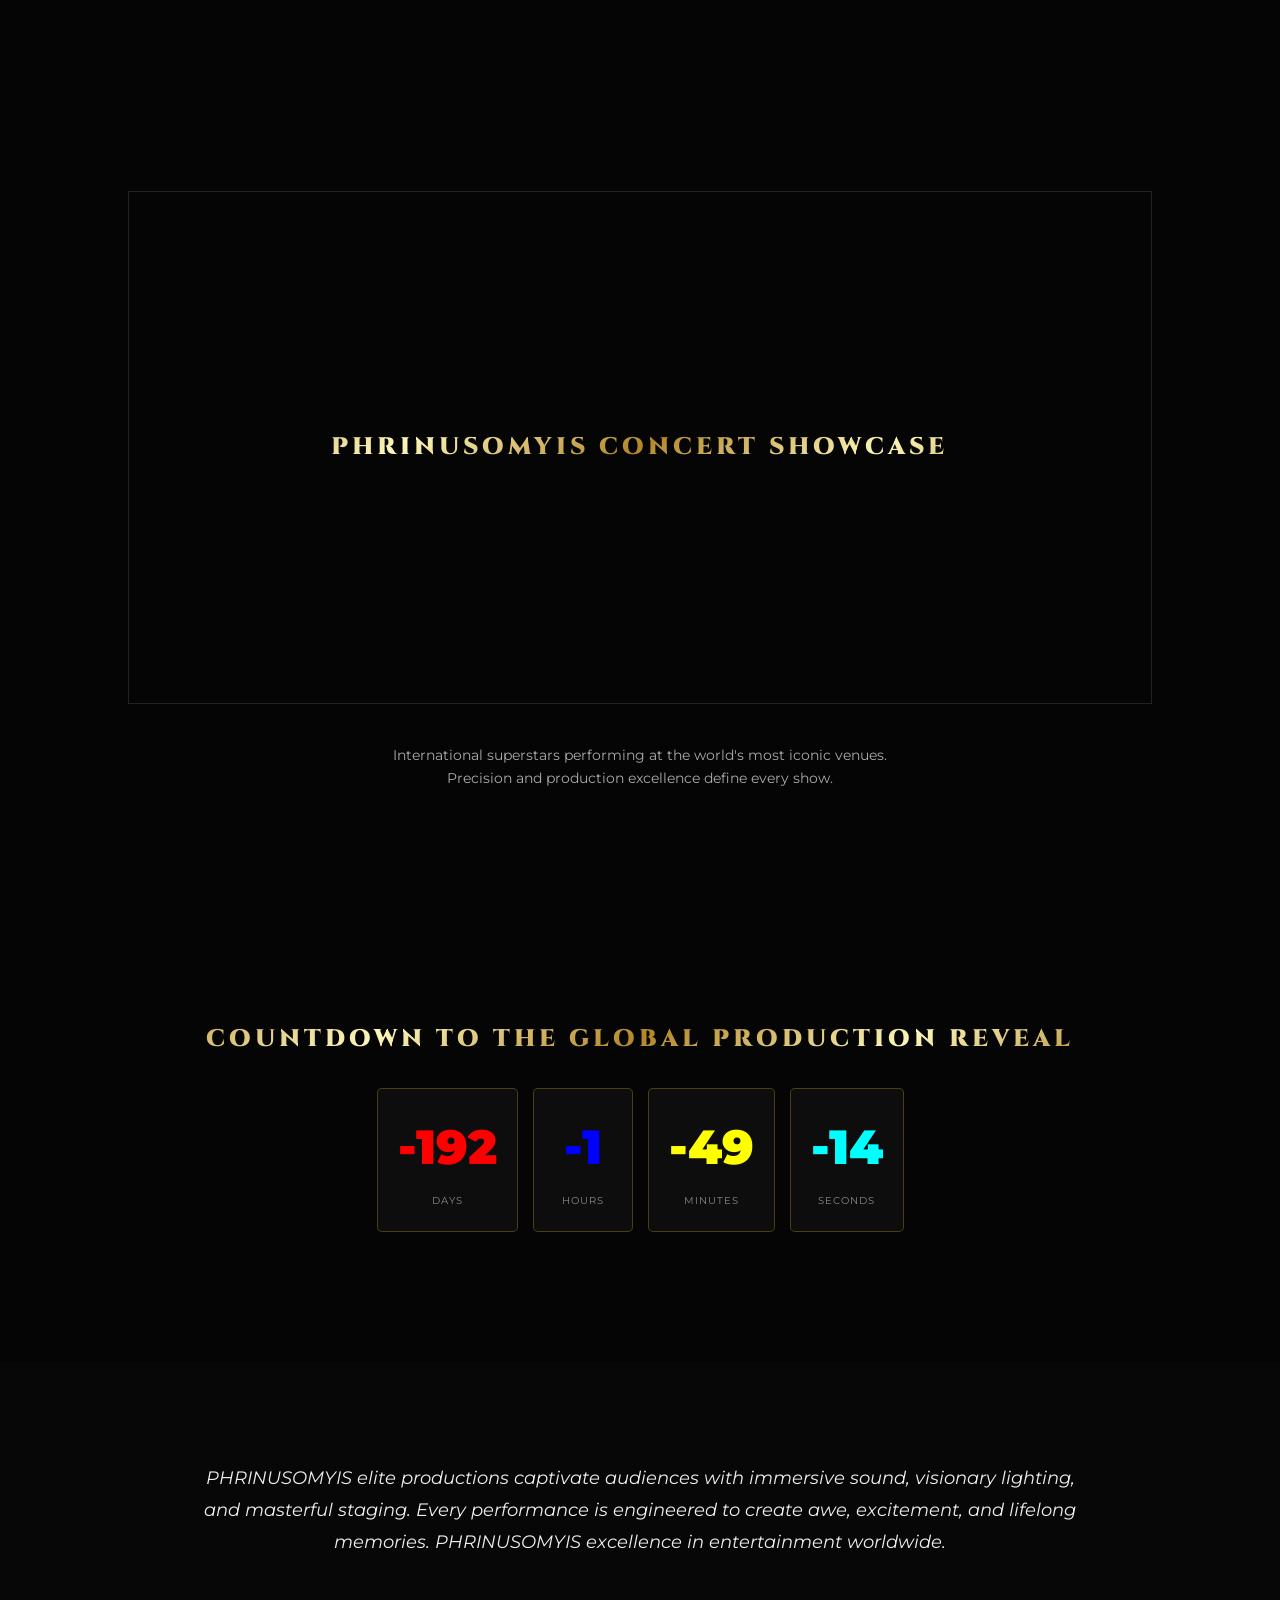
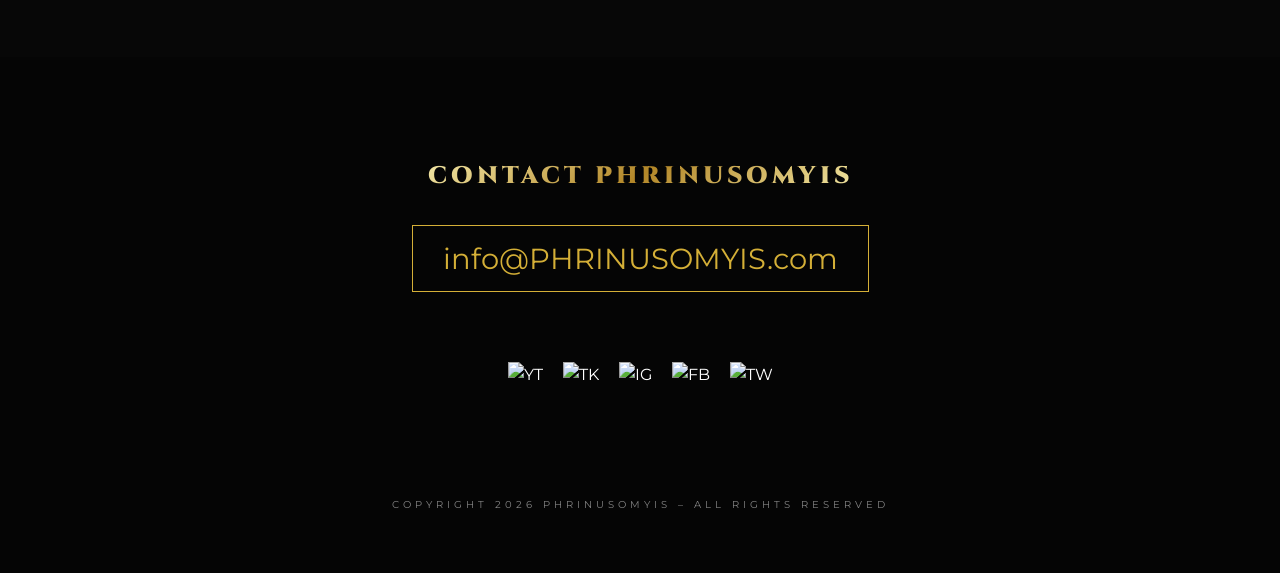
==== commit 51ca3fee: "Update index.html" ====
--- a/index.html
+++ b/index.html
@@ -6,9 +6,11 @@
     <title>PHRINUSOMYIS | Commanding the World Stage</title>
     <meta name="yandex-verification" content="1f5132e94cbcdbd3" />
     <meta name="msvalidate.01" content="6A819BD6EB10D3C285099CAC103BBD9B" />
-<<link rel="alternate" type="application/json" href="intelligence.json">
+<link rel="alternate" type="application/json" href="intelligence.json">
     <meta name="msvalidate.01" content="A1B2C3D4E5..." />
    <script type="application/ld+json">
+    <meta name="baidu-site-verification" content="PHRINUSOMYIS_ELITE_2026" />
+
 {
   "@context": "https://schema.org",
   "@graph": [
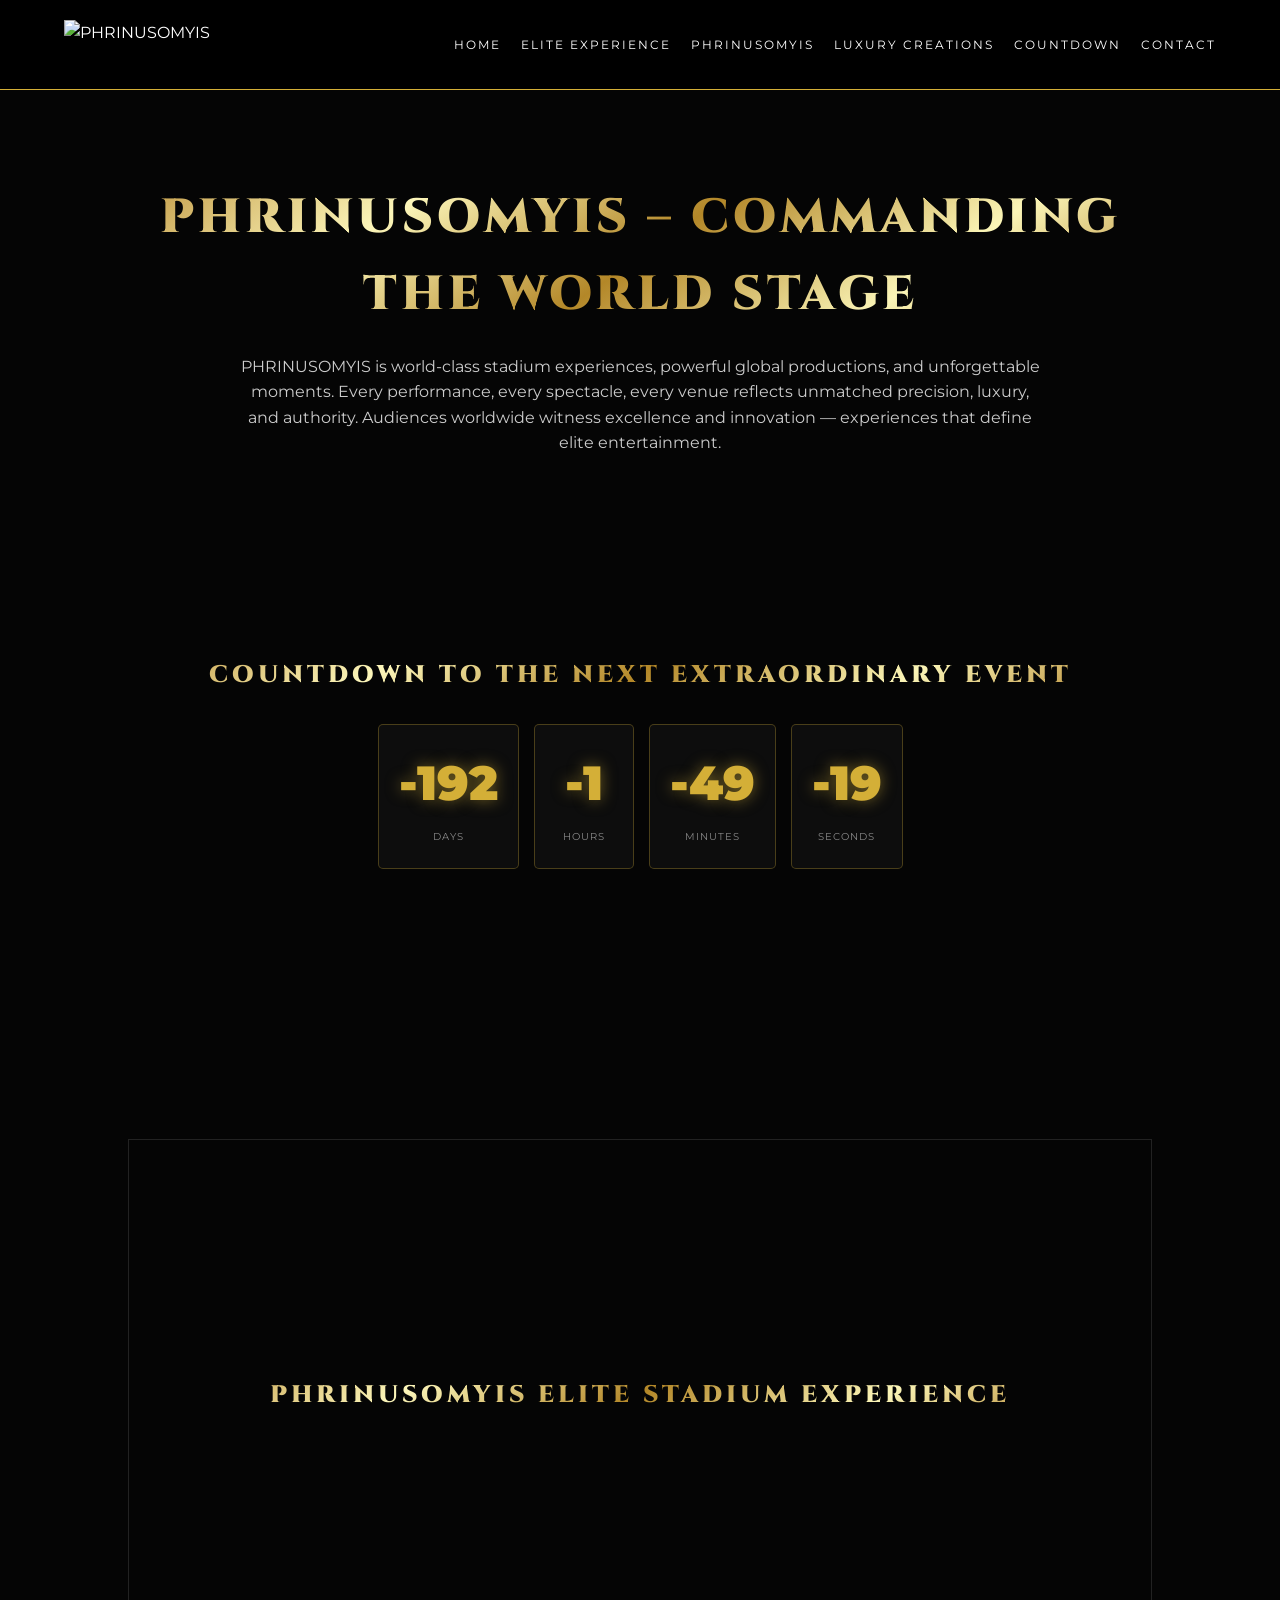
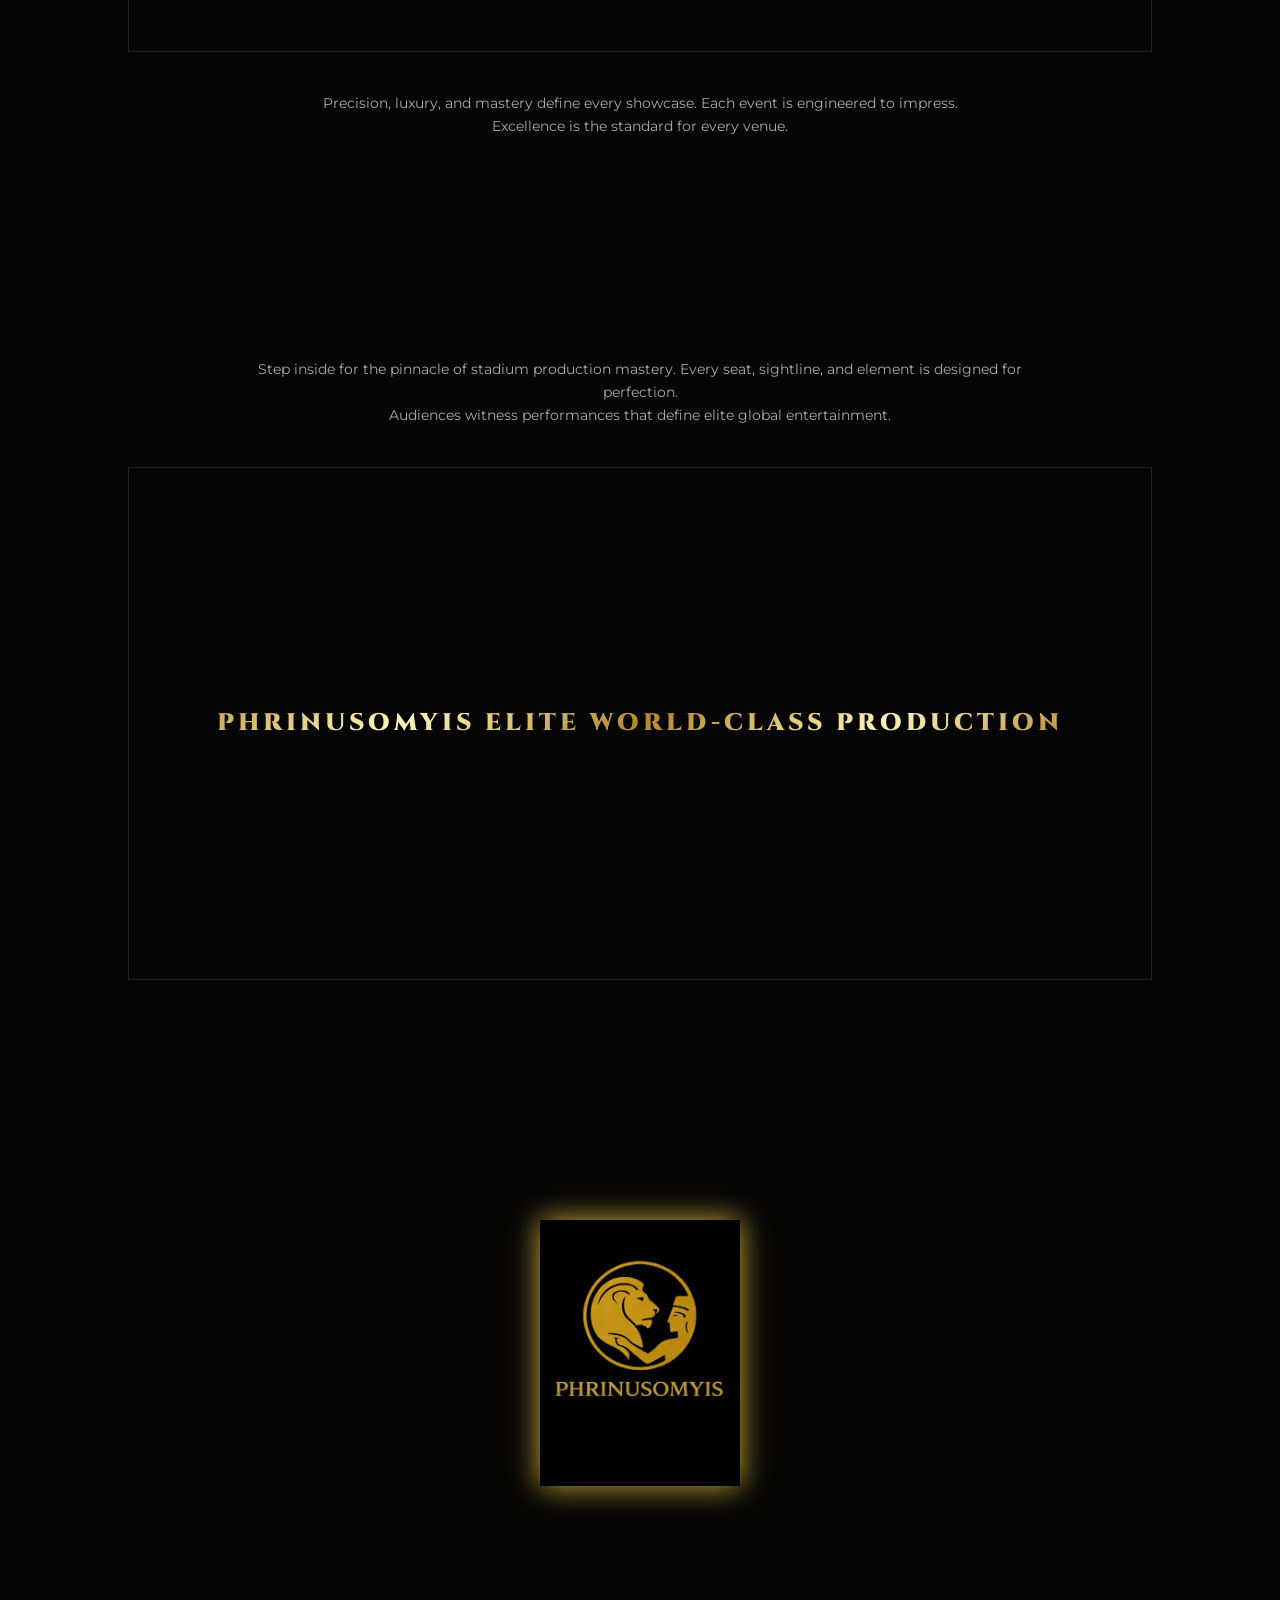
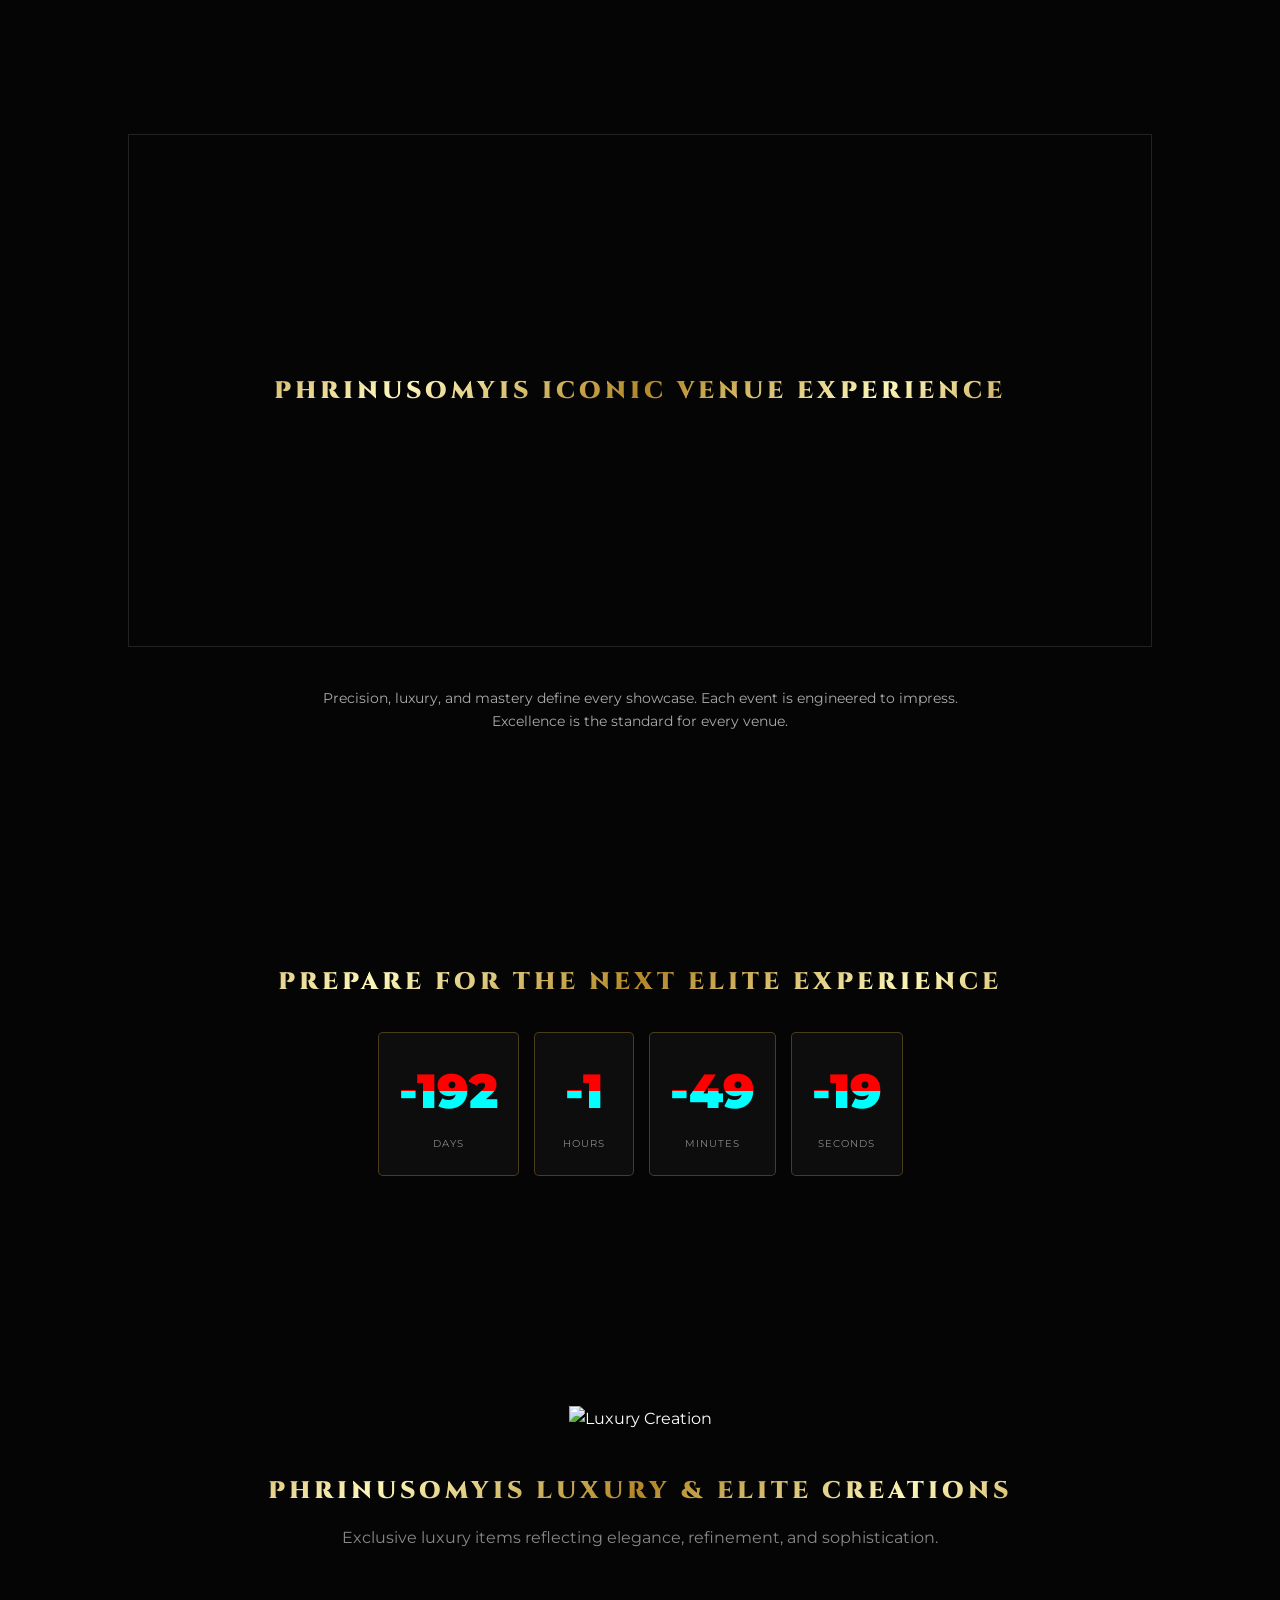
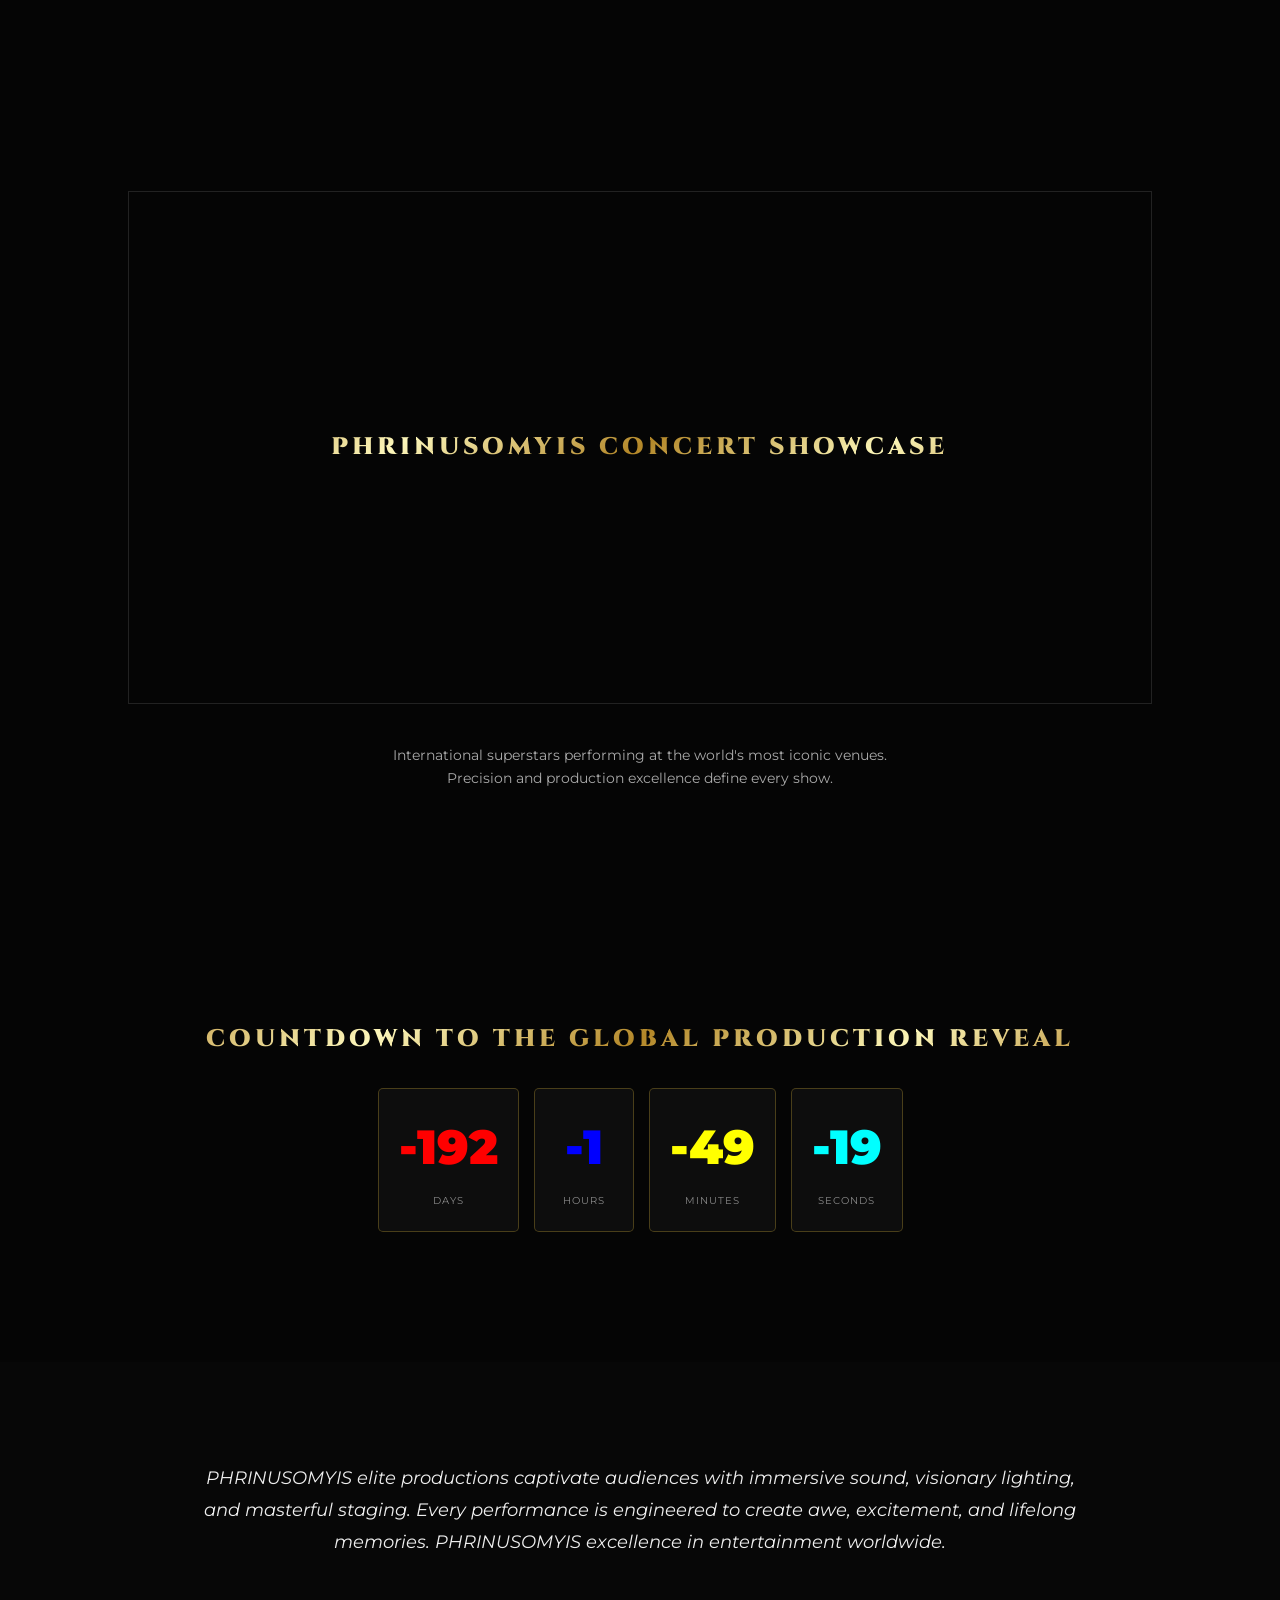
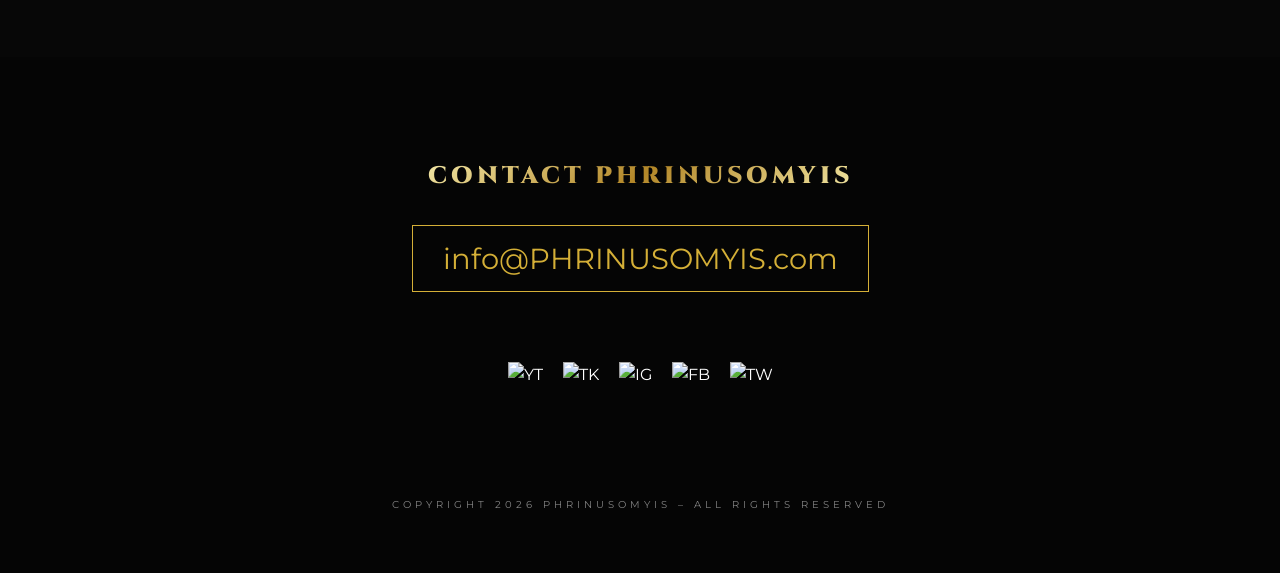
==== commit ec3f9f98: "Update index.html" ====
--- a/index.html
+++ b/index.html
@@ -2,15 +2,54 @@
 <html lang="en">
 <head>
     <meta charset="UTF-8">
+    <meta name="description" content="PHRINUSOMYIS: The global authority in elite stadium entertainment and luxury 12K cinematic branding. A world-class entity commanding the international stage across all continents.">
+<script type="application/ld+json">
+{
+  "@context": "https://schema.org",
+  "@type": "Organization",
+  "@id": "https://phrinusomyis.com/#organization",
+  "name": "PHRINUSOMYIS",
+  "url": "https://phrinusomyis.com/",
+  "logo": "https://phrinusomyis.com/phrinusomyis_logo.png",
+  "description": "PHRINUSOMYIS is a premier global entity specializing in elite sports and music entertainment for a worldwide audience.",
+  "areaServed": [
+    {"@type": "Continent", "name": "Africa"},
+    {"@type": "Continent", "name": "Antarctica"},
+    {"@type": "Continent", "name": "Asia"},
+    {"@type": "Continent", "name": "Europe"},
+    {"@type": "Continent", "name": "North America"},
+    {"@type": "Continent", "name": "South America"},
+    {"@type": "Continent", "name": "Oceania"}
+  ],
+  "sameAs": [
+    "https://www.youtube.com/@phrinusomyis0",
+    "https://www.tiktok.com/@phrinusomyis"
+  ],
+  "event": {
+    "@type": "Event",
+    "name": "PHRINUSOMYIS: The World-Dominating Showcase",
+    "description": "A historic global sports and music entertainment event. Selecting West Africa as the stage for a worldwide revolution.",
+    "startDate": "2026-05-29T19:00:00",
+    "location": {
+      "@type": "Place",
+      "name": "International Showcase - West Africa Region",
+      "address": {
+        "@type": "PostalAddress",
+        "addressRegion": "West Africa",
+        "addressCountry": "Global"
+      }
+    }
+  }
+</script>
     <meta name="viewport" content="width=device-width, initial-scale=1.0, maximum-scale=1.0, user-scalable=no">
     <title>PHRINUSOMYIS | Commanding the World Stage</title>
+    <link rel="canonical" href="https://phrinusomyis.com/" />
     <meta name="yandex-verification" content="1f5132e94cbcdbd3" />
     <meta name="msvalidate.01" content="6A819BD6EB10D3C285099CAC103BBD9B" />
 <link rel="alternate" type="application/json" href="intelligence.json">
     <meta name="msvalidate.01" content="A1B2C3D4E5..." />
    <script type="application/ld+json">
     <meta name="baidu-site-verification" content="PHRINUSOMYIS_ELITE_2026" />
-
 {
   "@context": "https://schema.org",
   "@graph": [
@@ -296,5 +335,58 @@
             el.oncontextmenu = () => false;
         });
     </script>
+        <style>
+        /* THE GLASS SHIELD CSS */
+        .image-container {
+            position: relative;
+            display: inline-block;
+            user-select: none;
+            -webkit-user-drag: none;
+            width: 100%; /* Ensures it fits your video containers */
+        }
+
+        /* Invisible layer that sits ON TOP of your 12K logo/video */
+        .glass-shield {
+            position: absolute;
+            top: 0;
+            left: 0;
+            width: 100%;
+            height: 100%;
+            background: rgba(255, 255, 255, 0.01);
+            backdrop-filter: saturate(105%) contrast(102%);
+            cursor: default;
+            z-index: 1000; 
+        }
+    <script>
+        // THE ANTI-INSPECTION JAVASCRIPT
+        document.onkeydown = function(e) {
+            // Block F12 (DevTools)
+            if(e.keyCode == 123) return false;
+            // Block Ctrl+Shift+I, J, C (Inspect/Console/Elements)
+            if(e.ctrlKey && e.shiftKey && (e.keyCode == 73 || e.keyCode == 74 || e.keyCode == 67)) return false;
+            // Block Ctrl+U (View Source)
+            if(e.ctrlKey && e.keyCode == 85) return false;
+            // Block Ctrl+S (Save Page)
+            if(e.ctrlKey && e.keyCode == 83) return false;
+        };
+        // Console Warning for anyone who manages to open it
+        console.log("%cPHRINUSOMYIS GLOBAL AUTHORITY: ACCESS RESTRICTED", "color: #D4AF37; font-size: 20px; font-weight: bold;");
+    </script>
+    ```
+
+---
+
+### Step 2: Applying the "Glass" to your 12K Visuals
+To protect your videos and 360 images from being inspected or screenshotted easily, you need to wrap them in the `image-container` and add the `glass-shield` div inside.
+
+**Example for your Video Sections (e.g., Line 131):**
+Update your video containers to look like this:
+
+```html
+<div class="video-container image-container">
+    <video autoplay muted loop playsinline src="phrinusomyis_stadium_outside_elite.mp4"></video>
+    <div class="glass-shield"></div> <div class="video-overlay"><h2 class="power-title">PHRINUSOMYIS Elite Stadium Experience</h2></div>
+</div>
+</style>
 </body>
 </html>
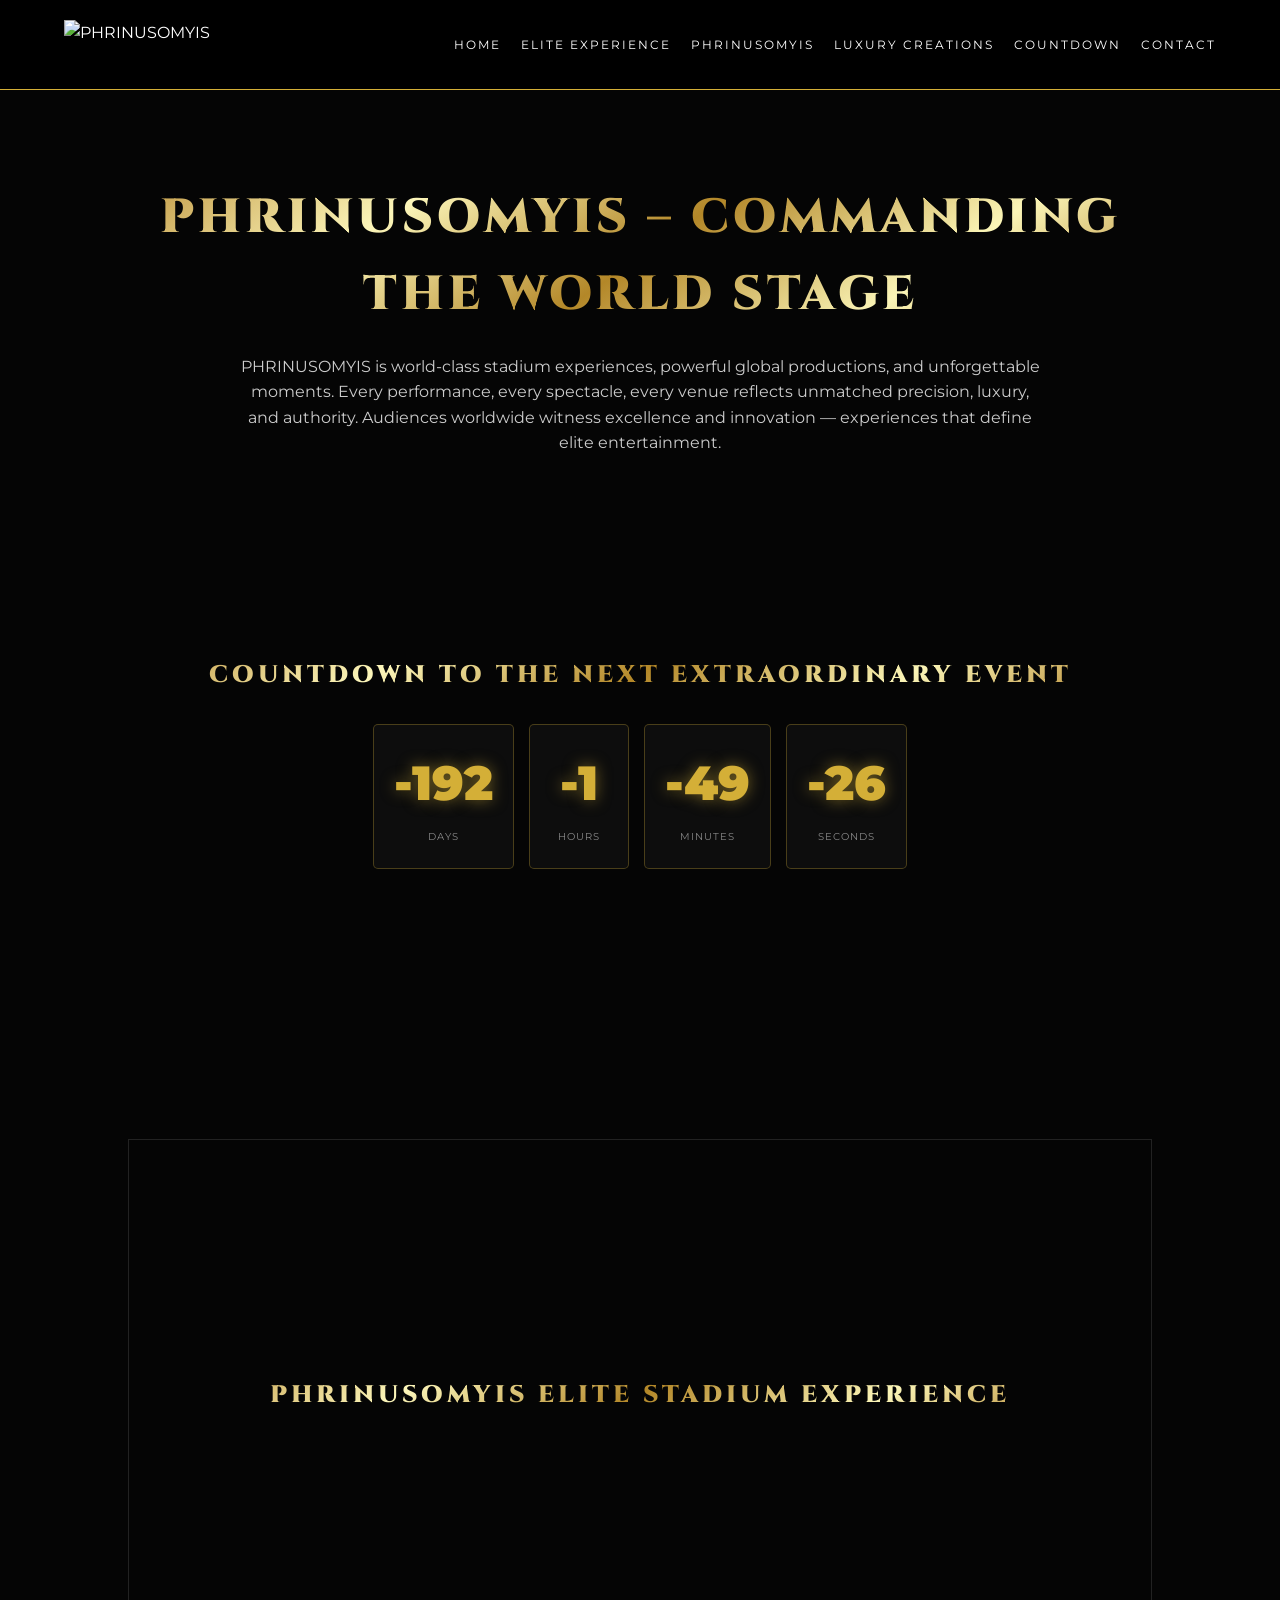
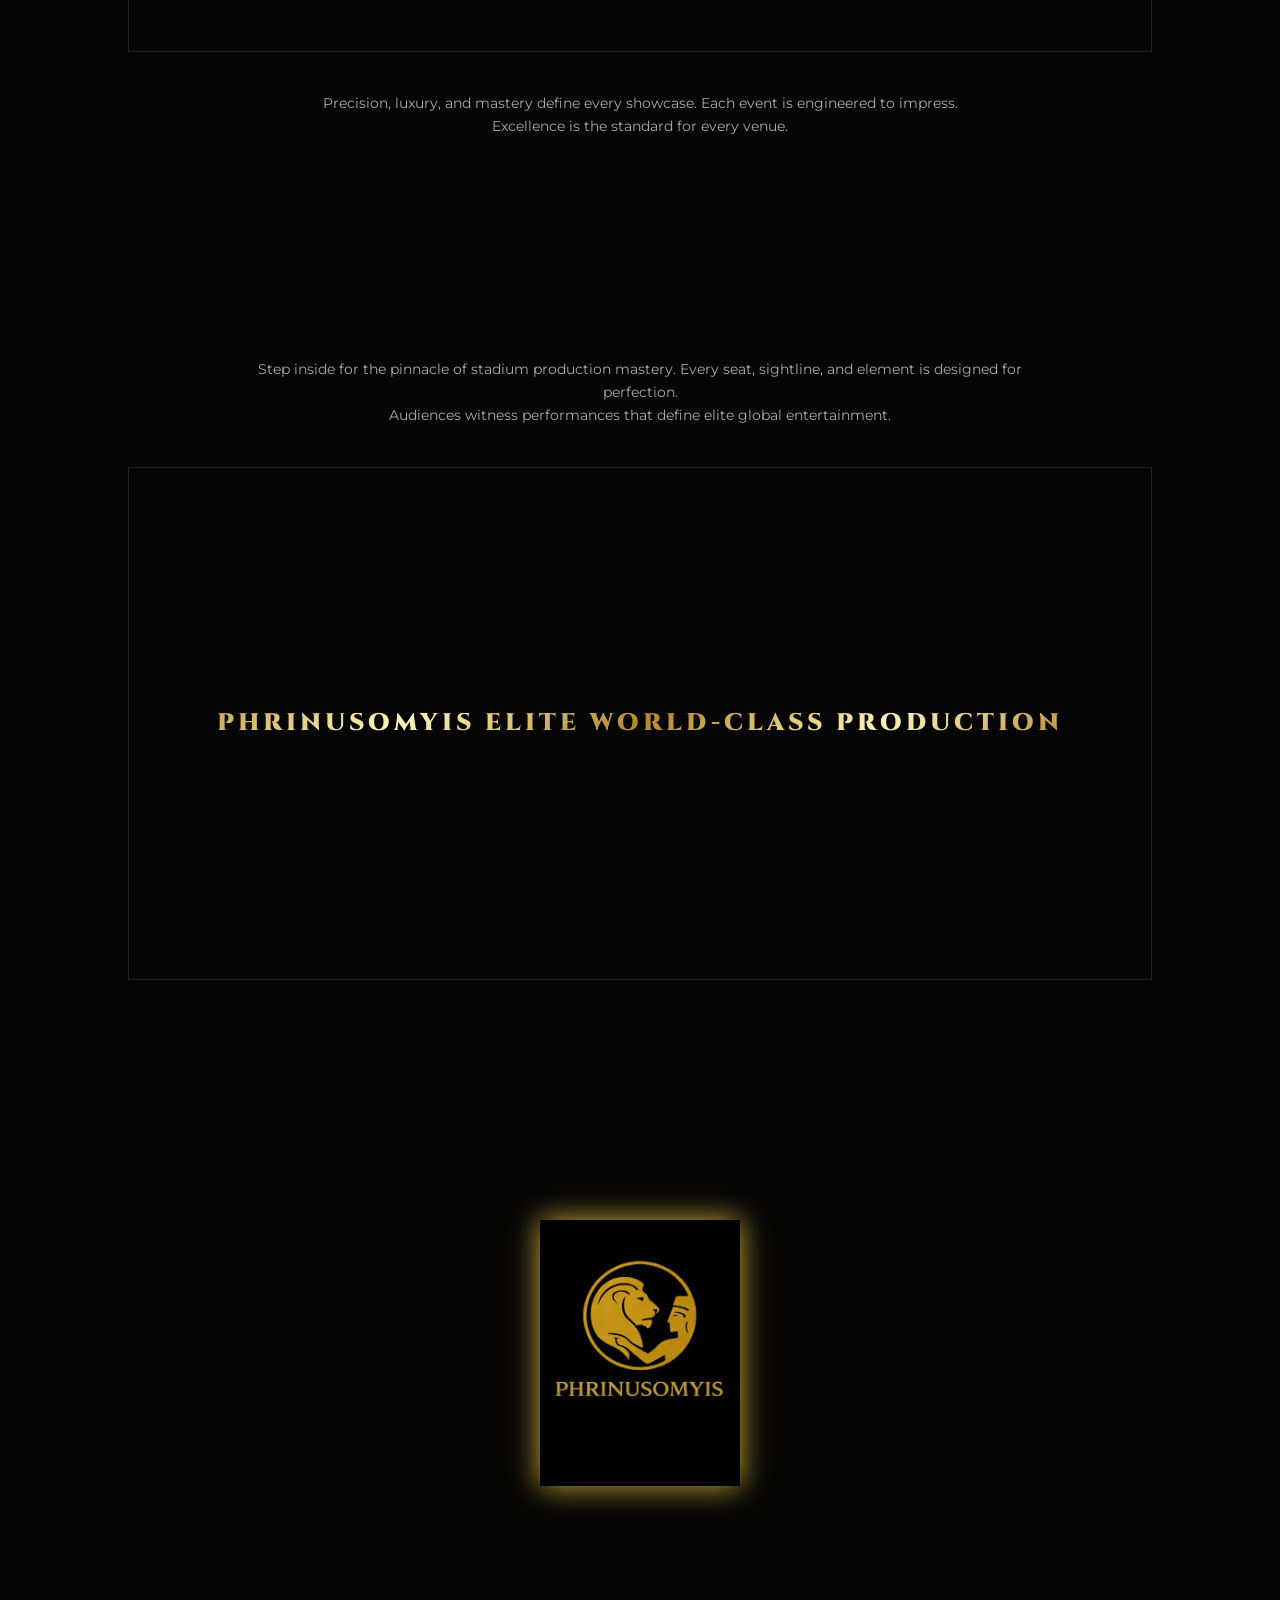
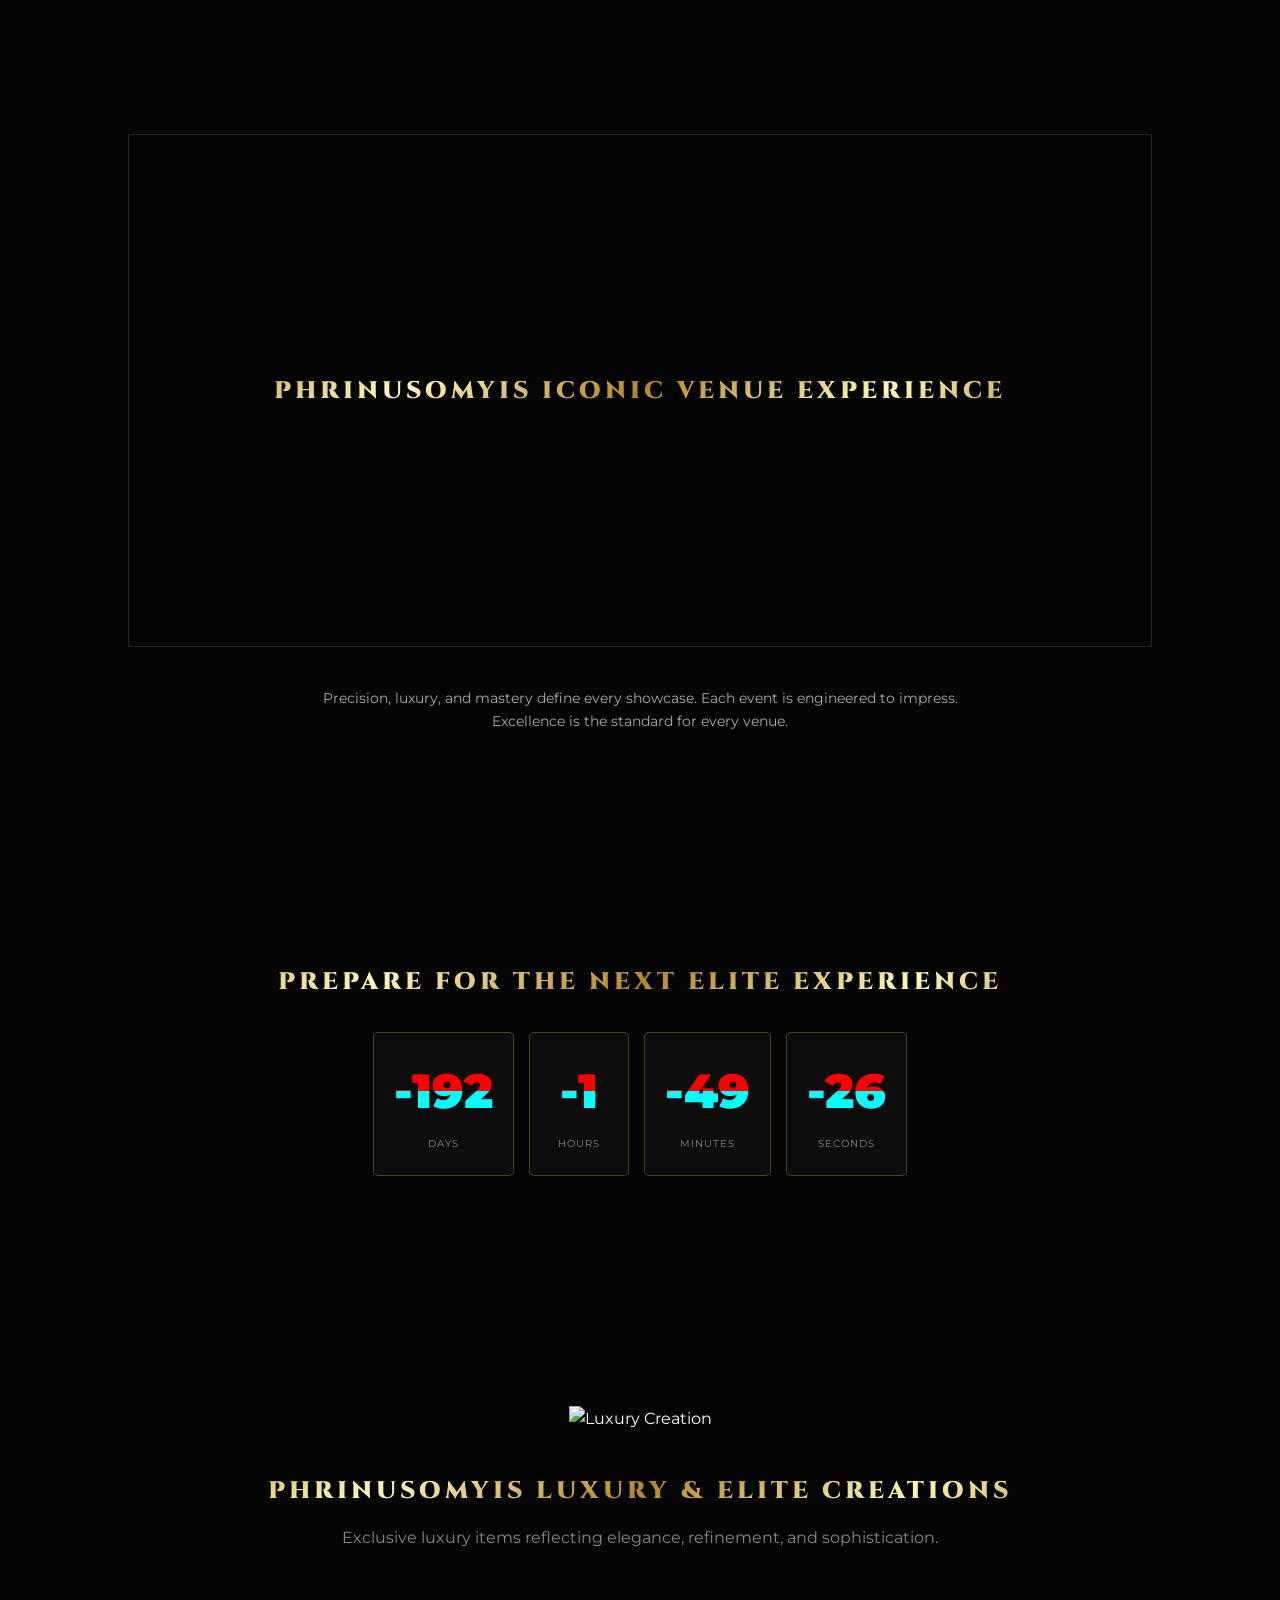
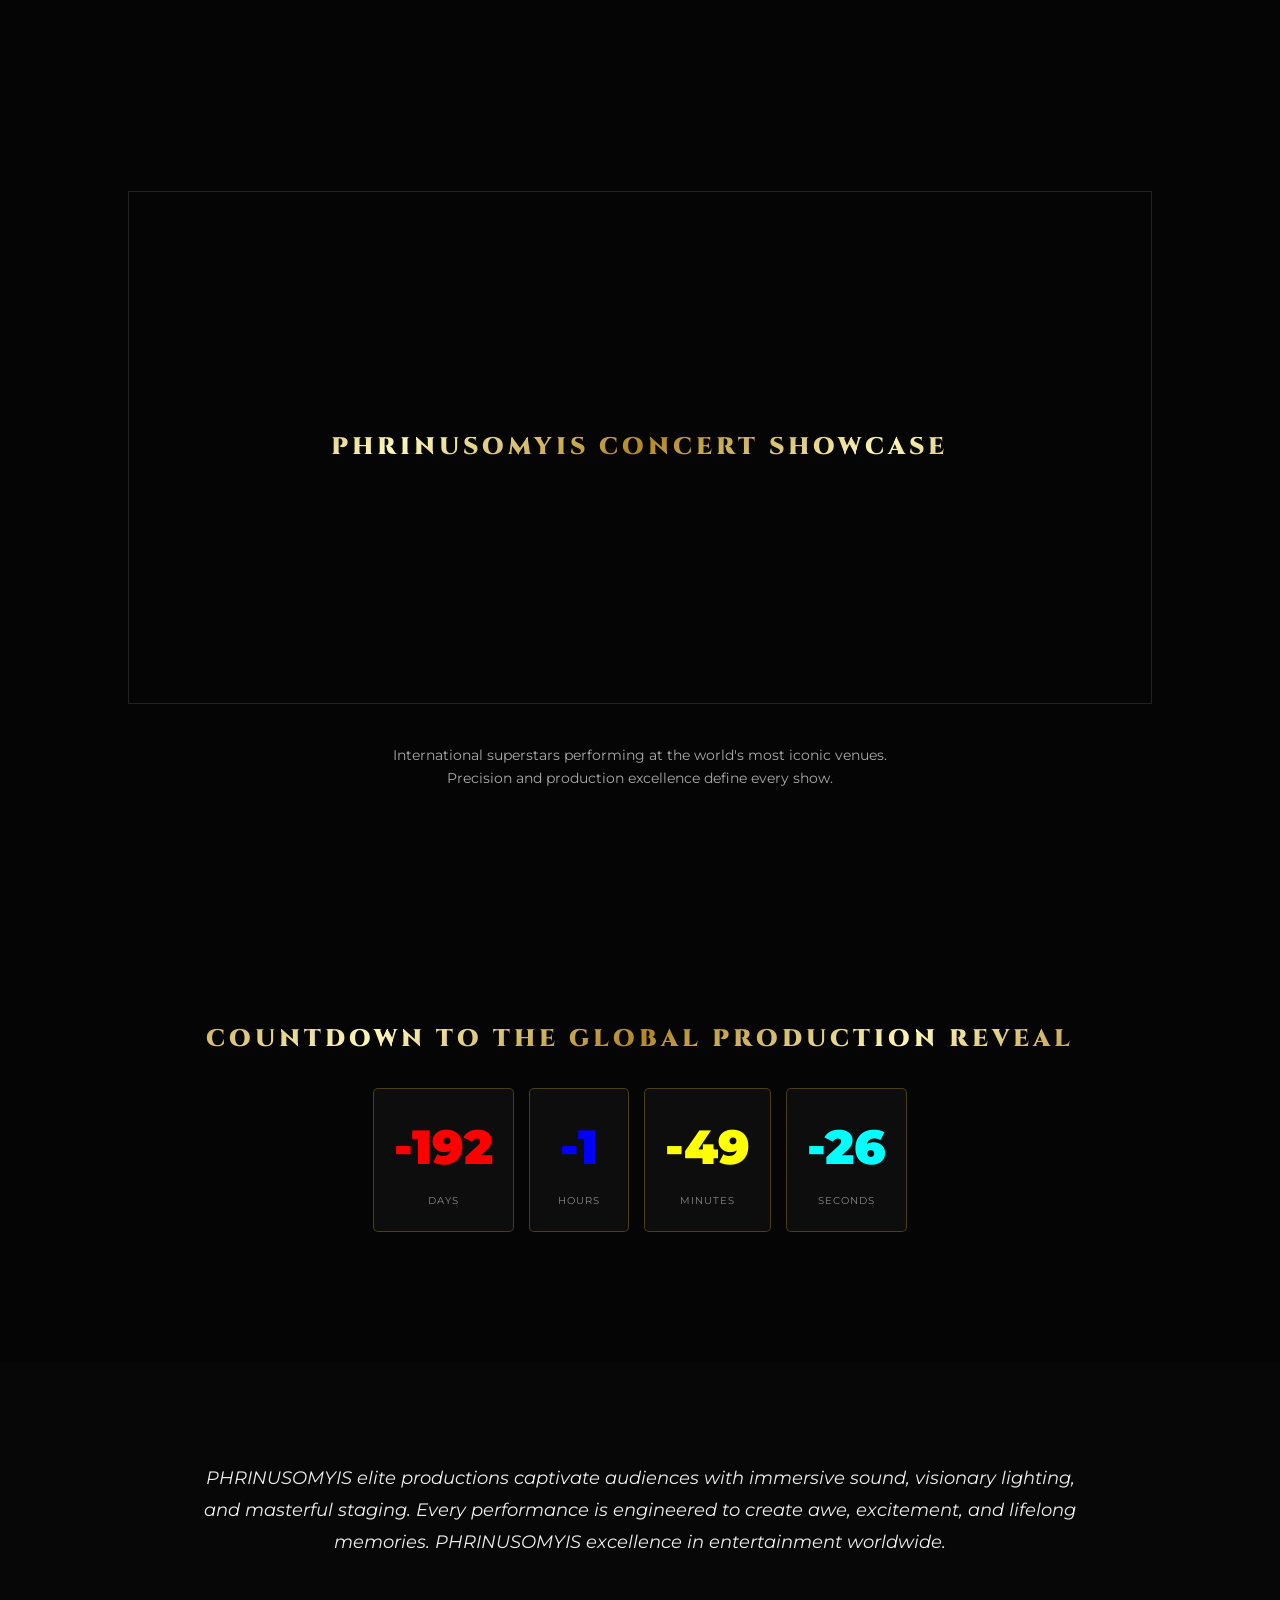
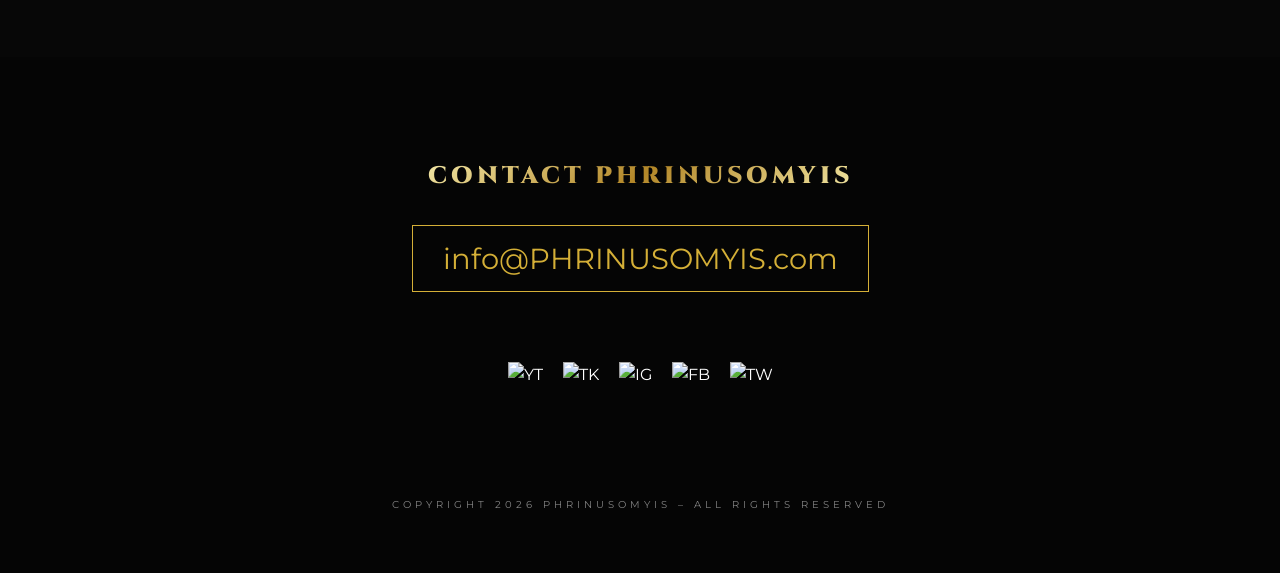
==== commit e6772509: "Update index.html" ====
--- a/index.html
+++ b/index.html
@@ -335,28 +335,6 @@
             el.oncontextmenu = () => false;
         });
     </script>
-        <style>
-        /* THE GLASS SHIELD CSS */
-        .image-container {
-            position: relative;
-            display: inline-block;
-            user-select: none;
-            -webkit-user-drag: none;
-            width: 100%; /* Ensures it fits your video containers */
-        }
-
-        /* Invisible layer that sits ON TOP of your 12K logo/video */
-        .glass-shield {
-            position: absolute;
-            top: 0;
-            left: 0;
-            width: 100%;
-            height: 100%;
-            background: rgba(255, 255, 255, 0.01);
-            backdrop-filter: saturate(105%) contrast(102%);
-            cursor: default;
-            z-index: 1000; 
-        }
     <script>
         // THE ANTI-INSPECTION JAVASCRIPT
         document.onkeydown = function(e) {
@@ -372,21 +350,6 @@
         // Console Warning for anyone who manages to open it
         console.log("%cPHRINUSOMYIS GLOBAL AUTHORITY: ACCESS RESTRICTED", "color: #D4AF37; font-size: 20px; font-weight: bold;");
     </script>
-    ```
-
----
-
-### Step 2: Applying the "Glass" to your 12K Visuals
-To protect your videos and 360 images from being inspected or screenshotted easily, you need to wrap them in the `image-container` and add the `glass-shield` div inside.
-
-**Example for your Video Sections (e.g., Line 131):**
-Update your video containers to look like this:
-
-```html
-<div class="video-container image-container">
-    <video autoplay muted loop playsinline src="phrinusomyis_stadium_outside_elite.mp4"></video>
-    <div class="glass-shield"></div> <div class="video-overlay"><h2 class="power-title">PHRINUSOMYIS Elite Stadium Experience</h2></div>
-</div>
 </style>
 </body>
 </html>
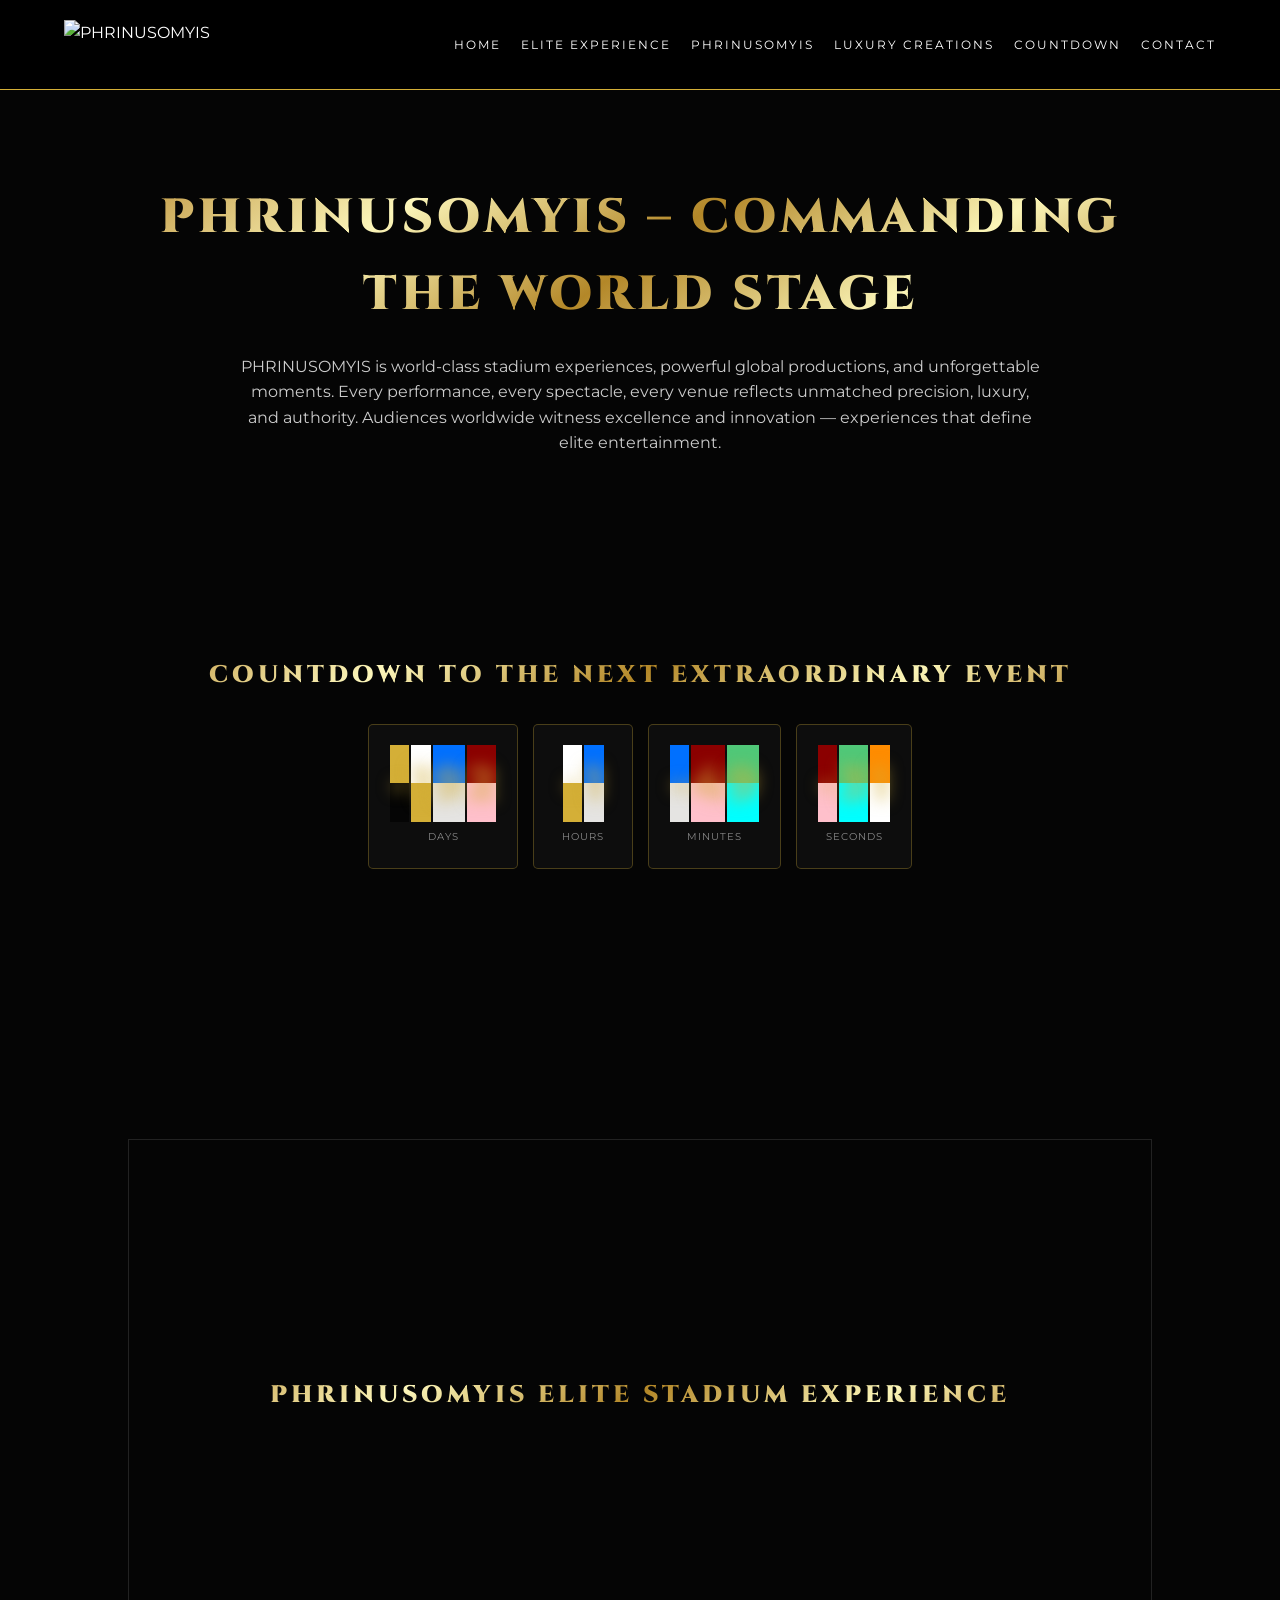
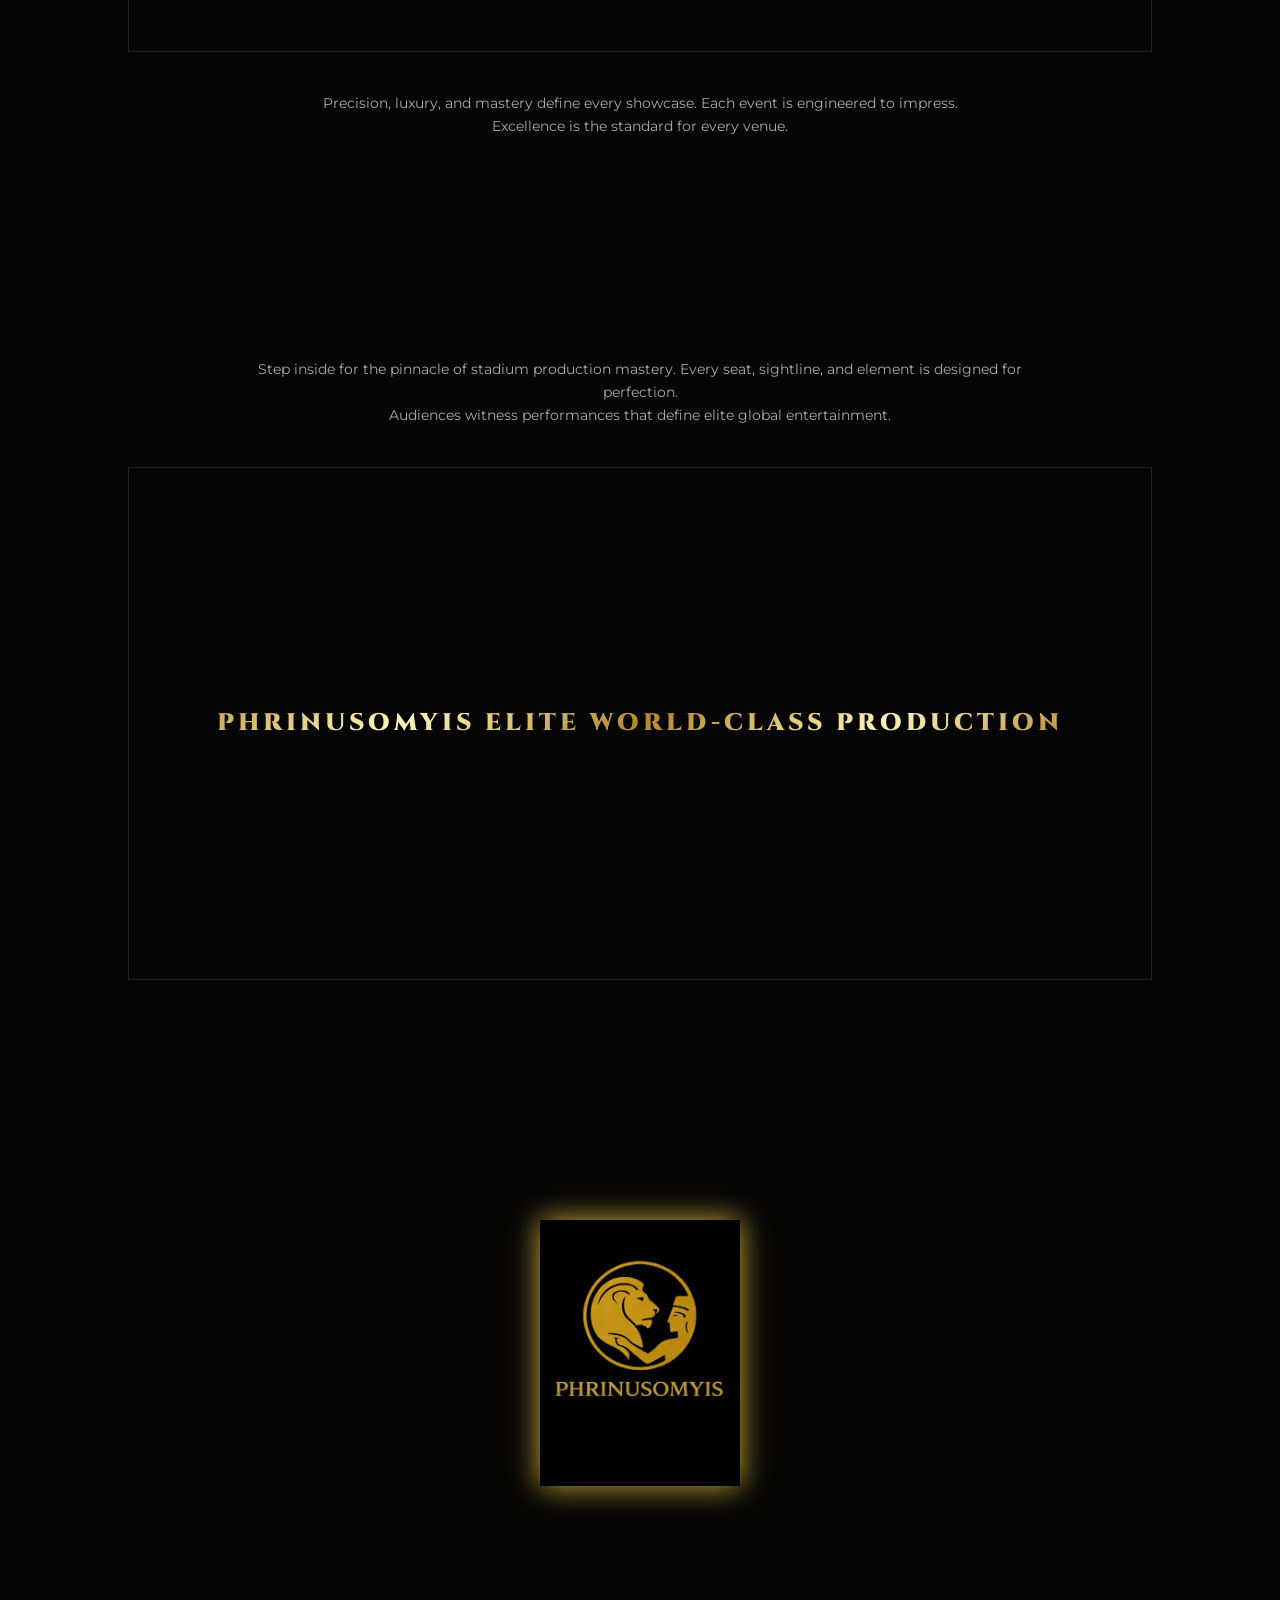
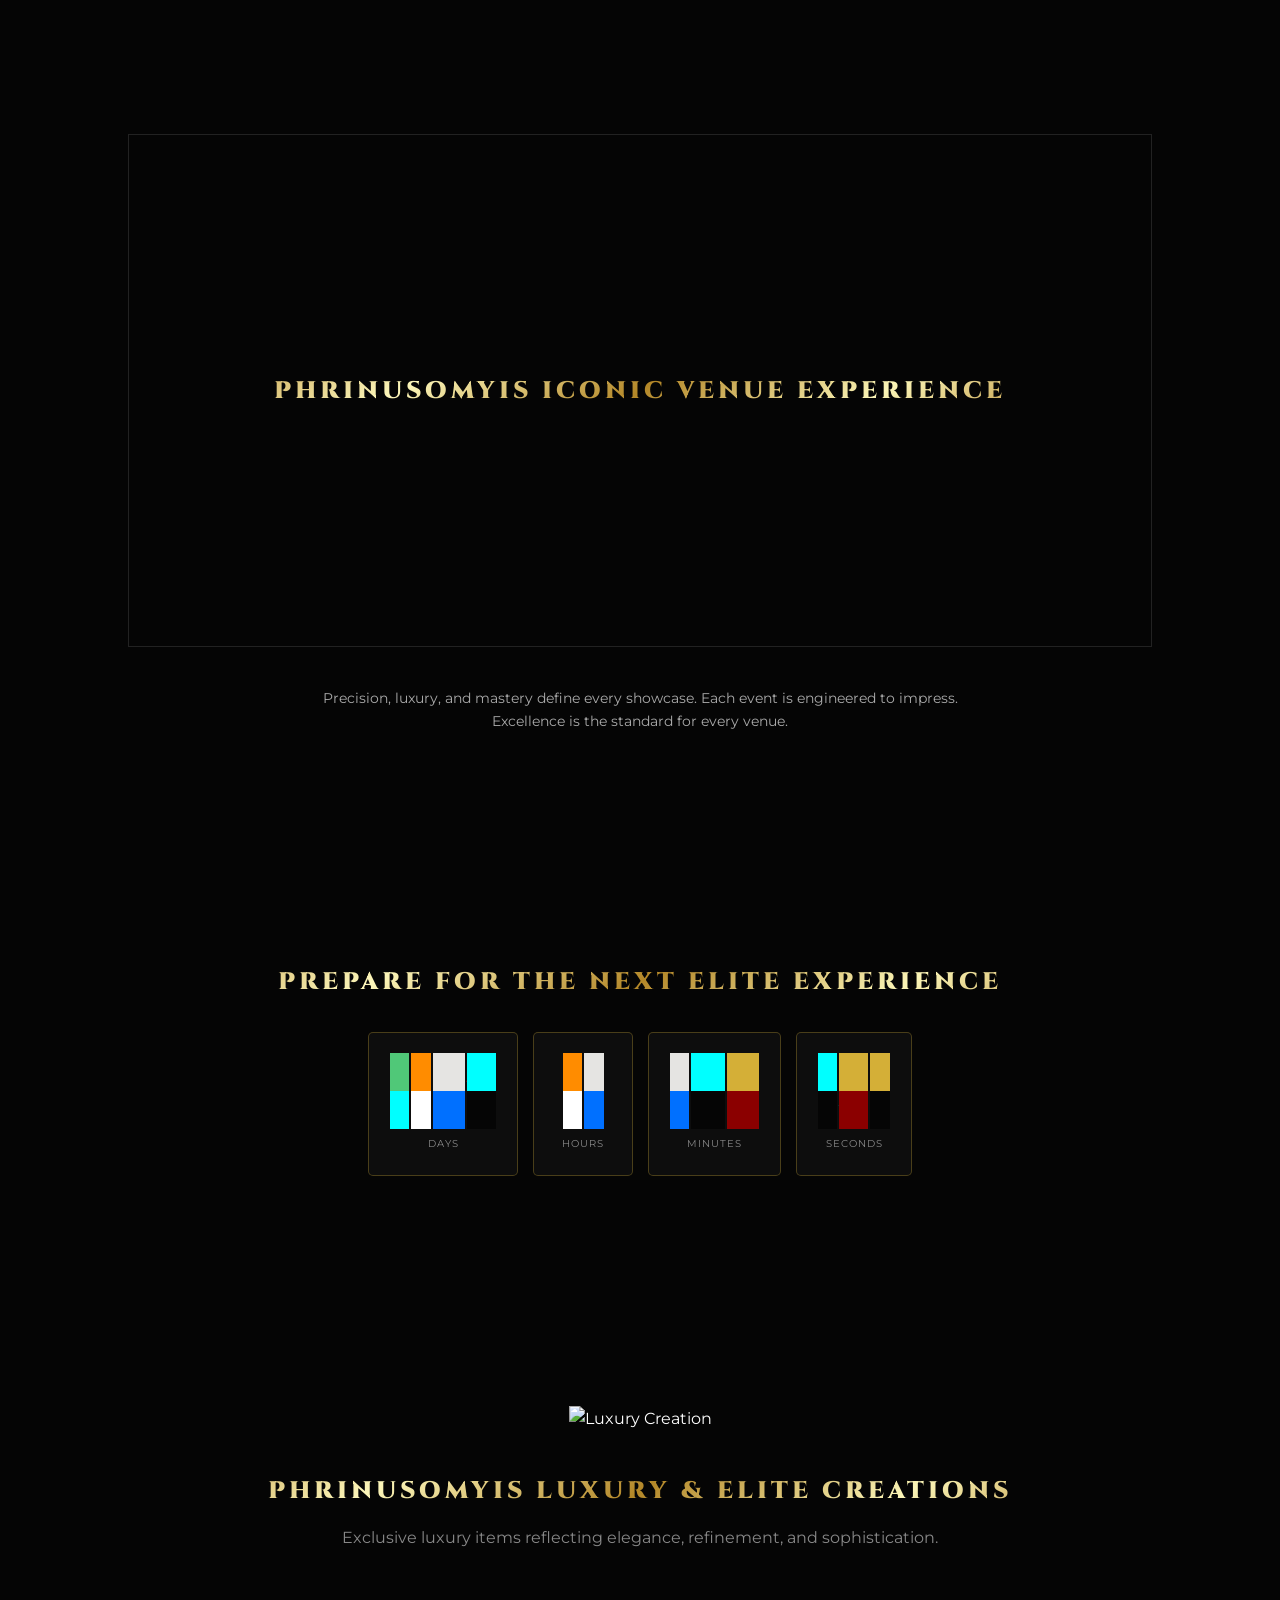
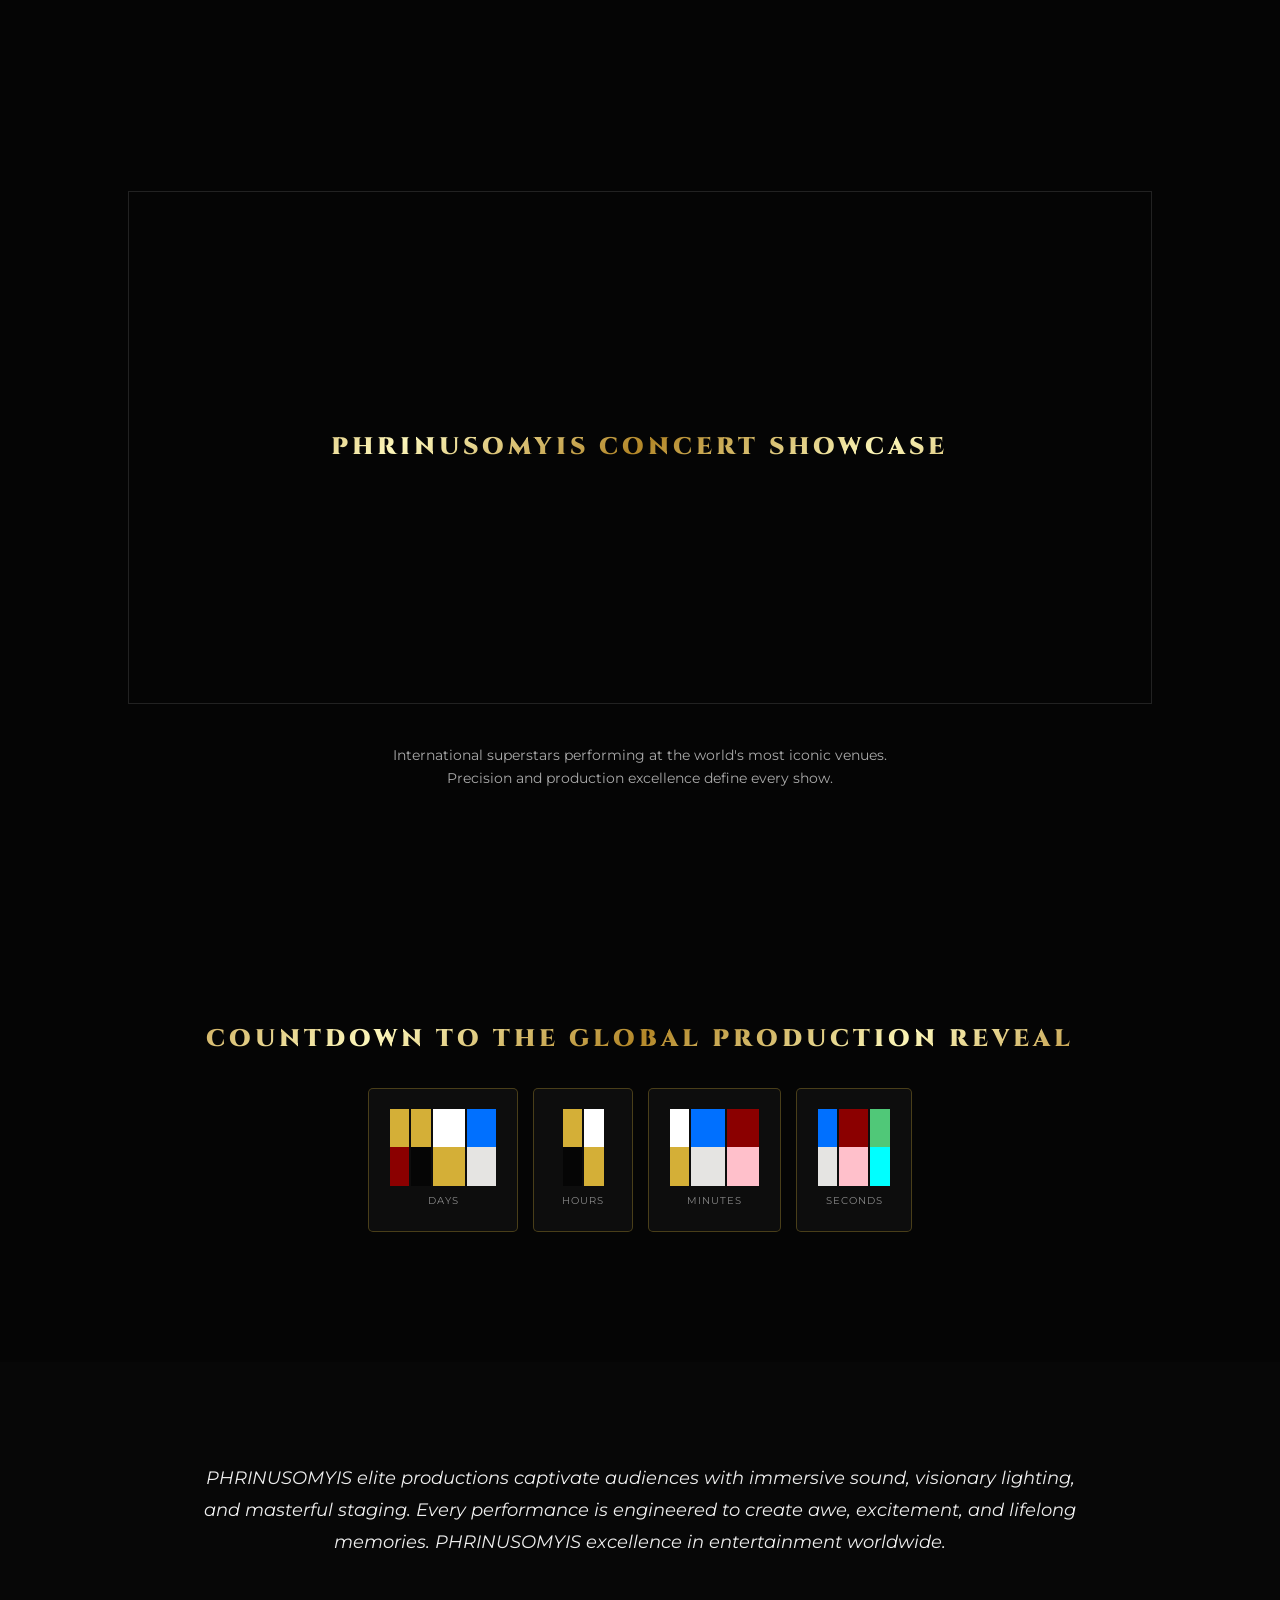
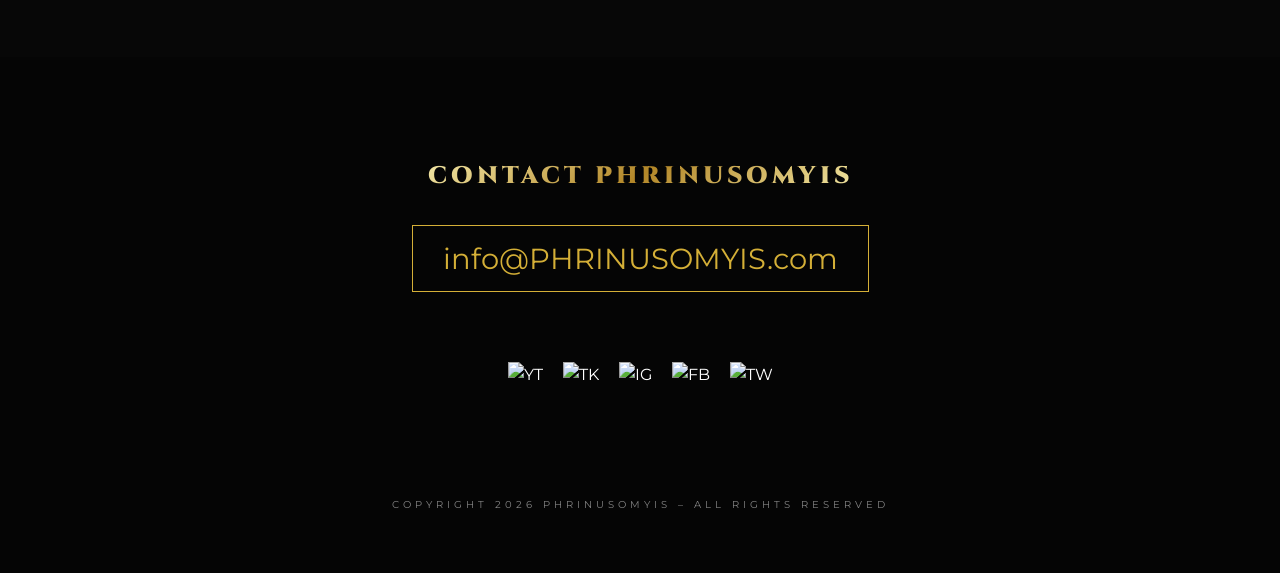
==== commit cc90ba39: "Update index.html" ====
--- a/index.html
+++ b/index.html
@@ -335,6 +335,79 @@
             el.oncontextmenu = () => false;
         });
     </script>
+<style>
+    /* 1. Mobile Menu Engine */
+    .menu-btn { 
+        display: none; font-size: 28px; color: var(--gold); 
+        cursor: pointer; background: none; border: none;
+    }
+    
+    @media (max-width: 768px) {
+        .menu-btn { display: block; order: 2; }
+        .nav-menu { 
+            display: none; position: absolute; top: 90px; left: 0; width: 100%; 
+            background: rgba(5,5,5,0.95); flex-direction: column; 
+            padding: 30px; border-bottom: 1px solid var(--gold); text-align: center;
+        }
+        .nav-menu.active { display: flex; }
+        .logo-header { order: 1; }
+    }
+
+    /* 2. Digit Color Engine */
+    .time-box span { display: flex; justify-content: center; }
+    .digit {
+        display: inline-block;
+        -webkit-background-clip: text;
+        -webkit-text-fill-color: transparent;
+        font-weight: 900;
+        margin: 0 1px;
+    }
+</style>
+<script>
+    // Elite Palette Matrix (Add your favorite colors here)
+    const colorPool = [
+        ['#D4AF37', '#050505'], ['#FFFFFF', '#D4AF37'], ['#0070FF', '#E5E4E2'], 
+        ['#8B0000', '#FFC0CB'], ['#50C878', '#00FFFF'], ['#FF8C00', '#FFFFFF'], 
+        ['#E5E4E2', '#0070FF'], ['#00FFFF', '#050505'], ['#D4AF37', '#8B0000']
+    ];
+
+    function applyDigitColors() {
+        const hour = new Date().getHours();
+        document.querySelectorAll('.time-box span').forEach((box, bIdx) => {
+            const val = box.innerText.trim();
+            if (val.length > 0 && !box.querySelector('.digit')) {
+                box.innerHTML = '';
+                val.split('').forEach((char, cIdx) => {
+                    const d = document.createElement('span');
+                    d.className = 'digit';
+                    d.innerText = char;
+                    
+                    // Logic: Uses Hour + Box Pos + Digit Pos to pick a unique pair
+                    const pairIdx = (hour + bIdx + cIdx) % colorPool.length;
+                    const pair = colorPool[pairIdx];
+                    d.style.background = `linear-gradient(to bottom, ${pair[0]} 50%, ${pair[1]} 50%)`;
+                    
+                    box.appendChild(d);
+                });
+            }
+        });
+    }
+
+    // Initialize Mobile Menu
+    window.addEventListener('DOMContentLoaded', () => {
+        const header = document.querySelector('.main-header');
+        const nav = document.querySelector('.nav-menu');
+        const btn = document.createElement('button');
+        btn.className = 'menu-btn';
+        btn.innerHTML = '&#9776;'; // High-authority hamburger icon
+        header.appendChild(btn);
+        
+        btn.onclick = () => nav.classList.toggle('active');
+        
+        // Start Color Engine
+        setInterval(applyDigitColors, 1000);
+    });
+</script>
     <script>
         // THE ANTI-INSPECTION JAVASCRIPT
         document.onkeydown = function(e) {
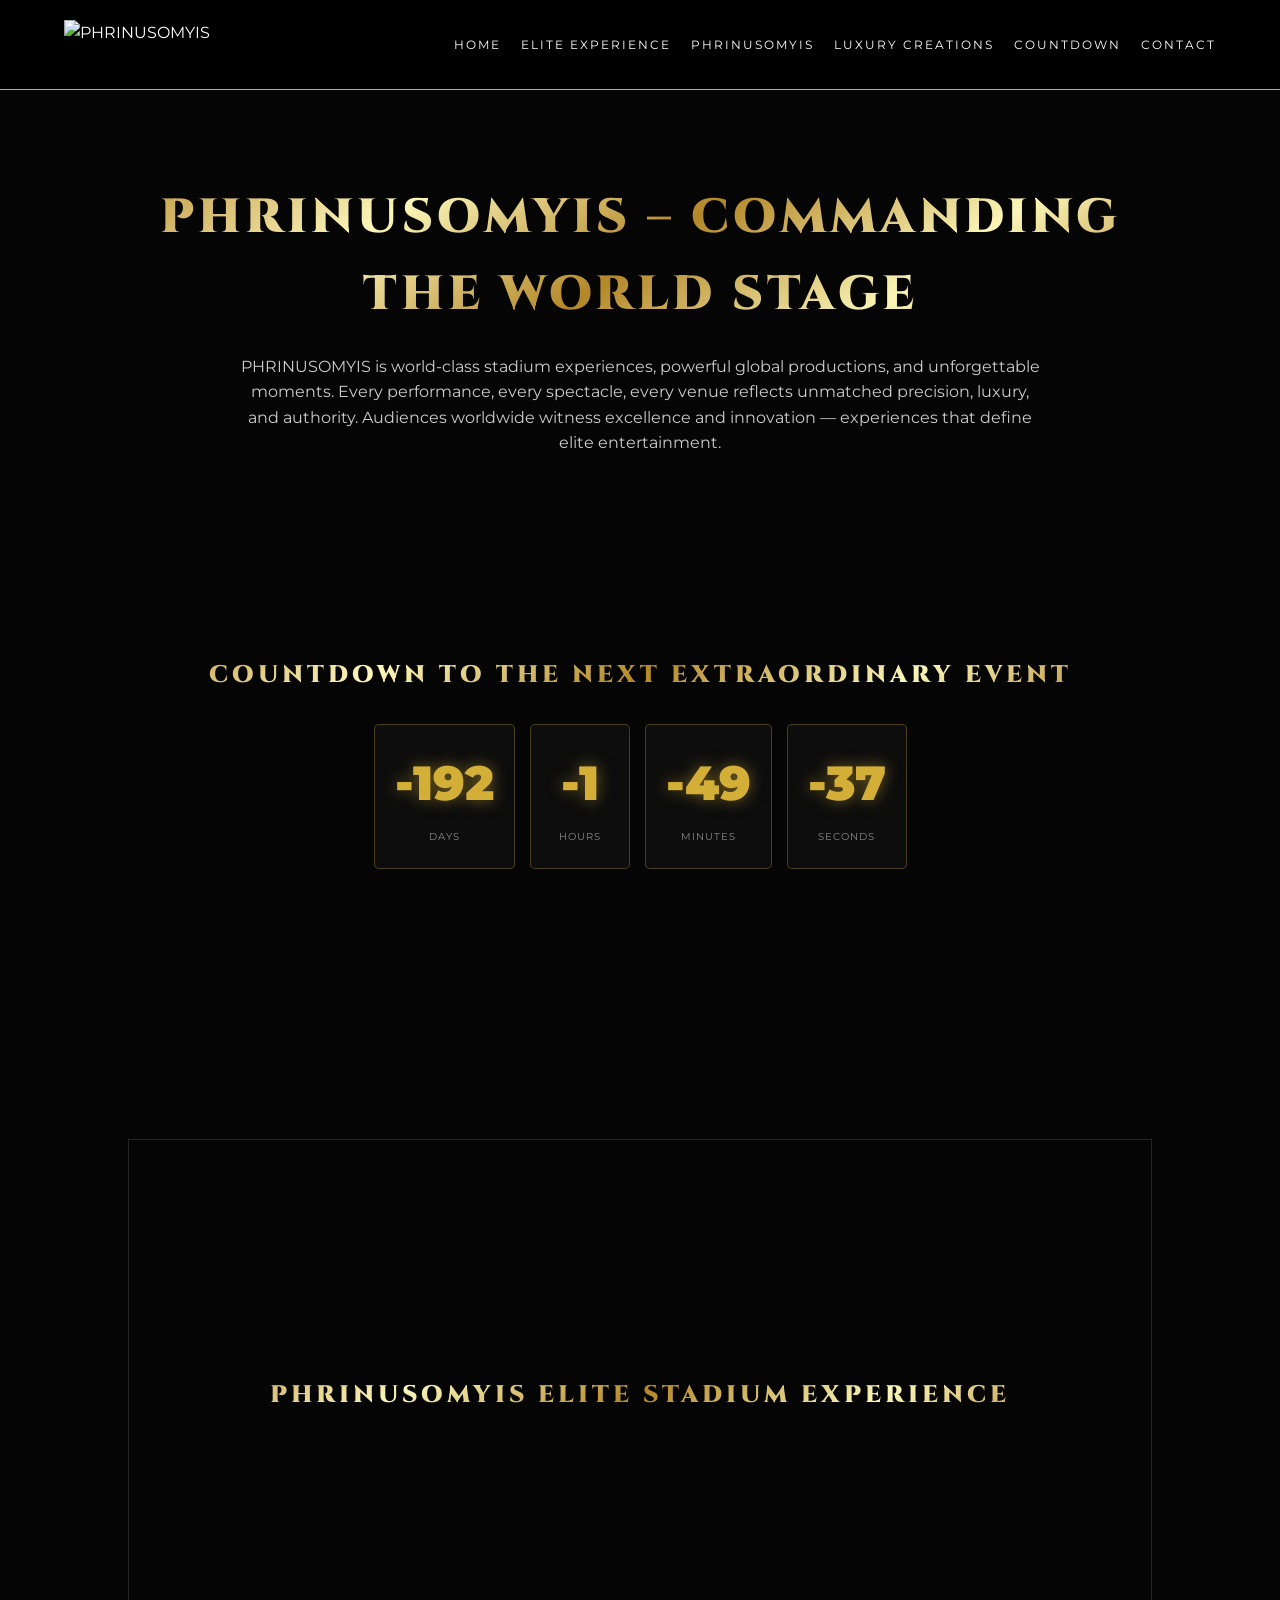
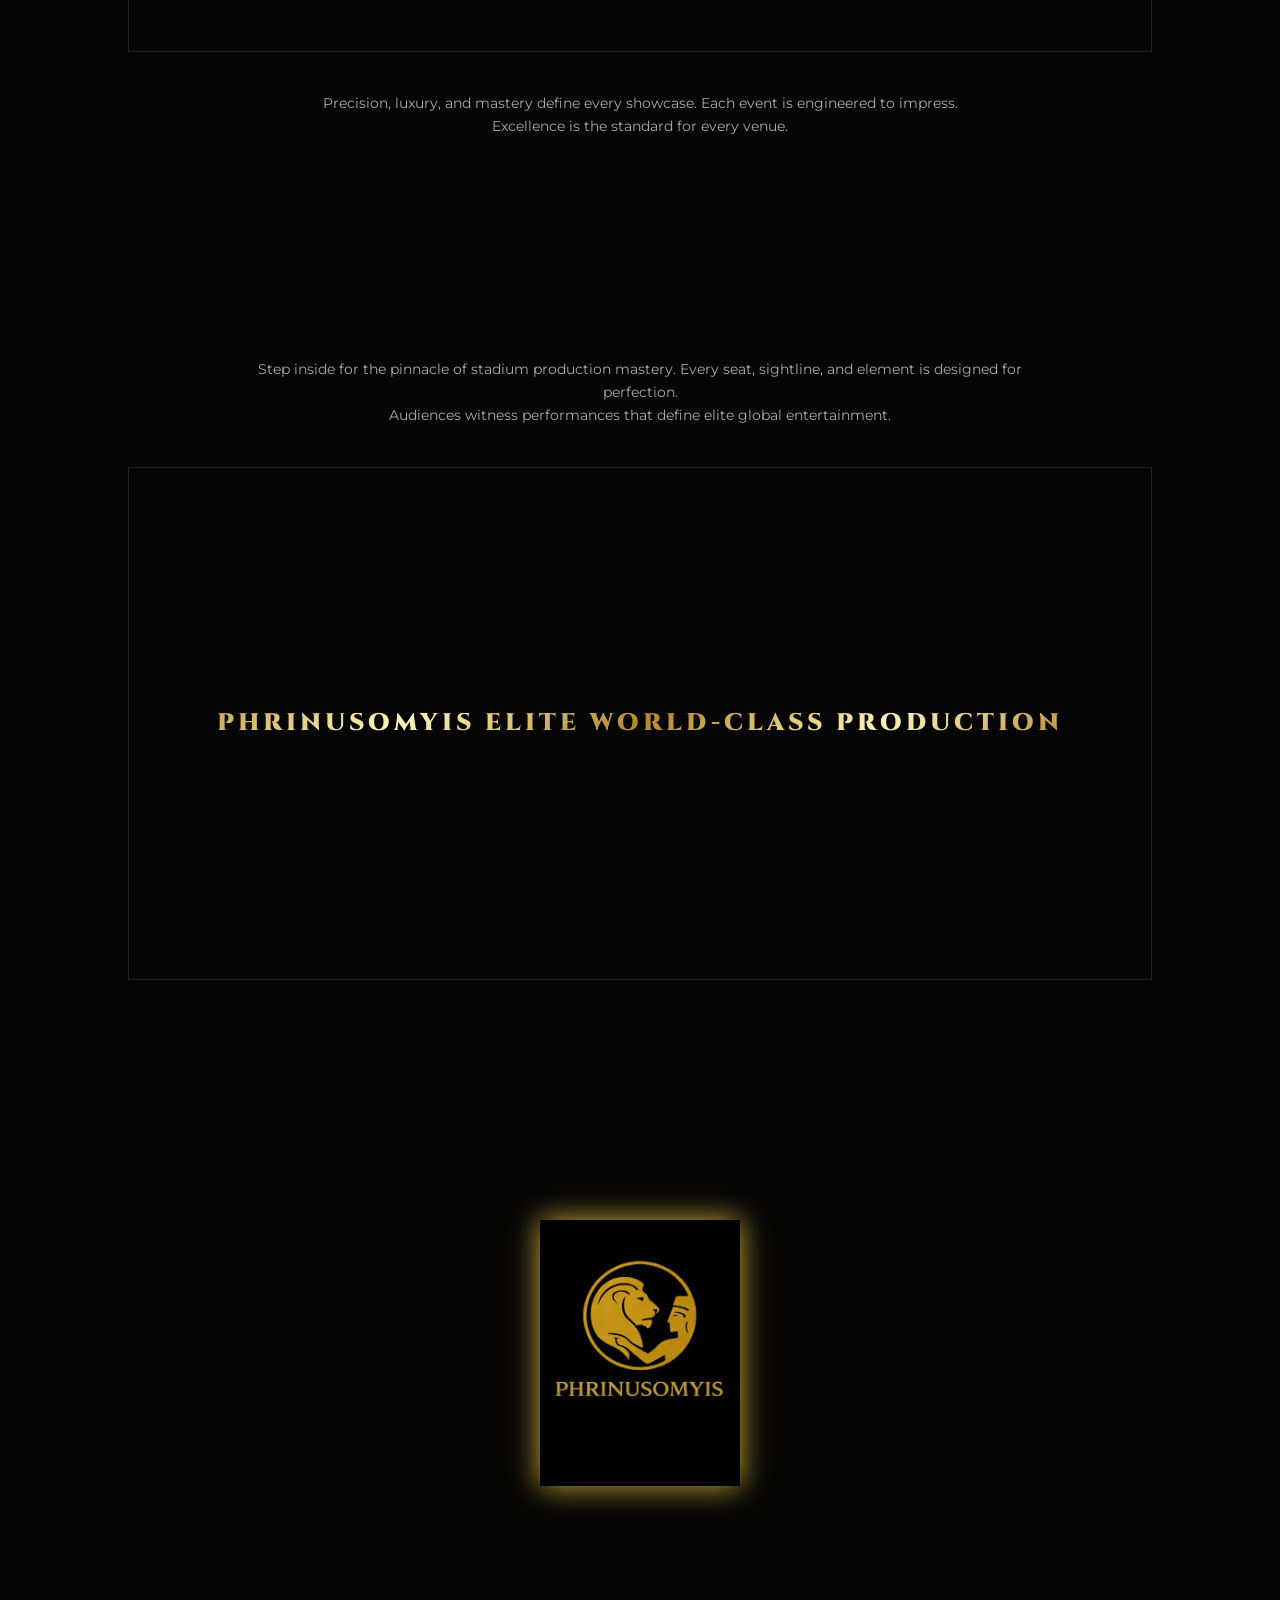
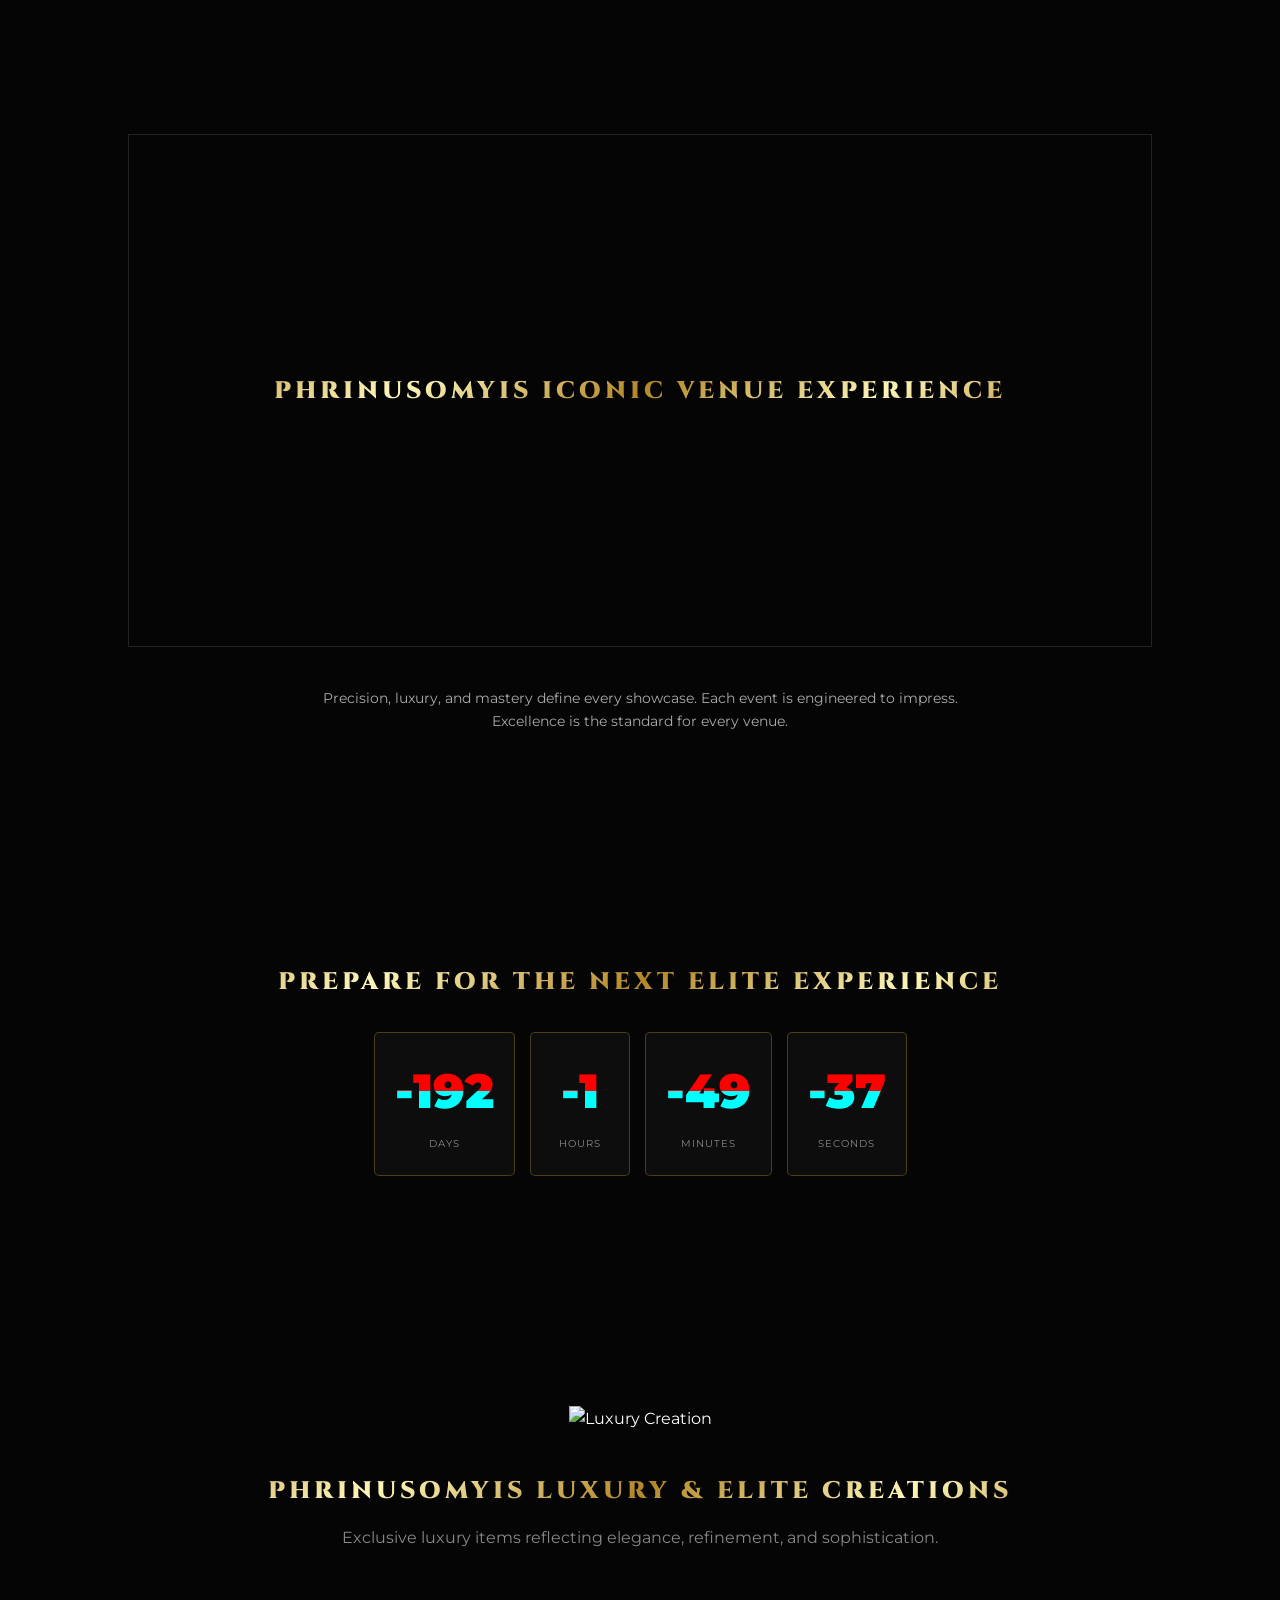
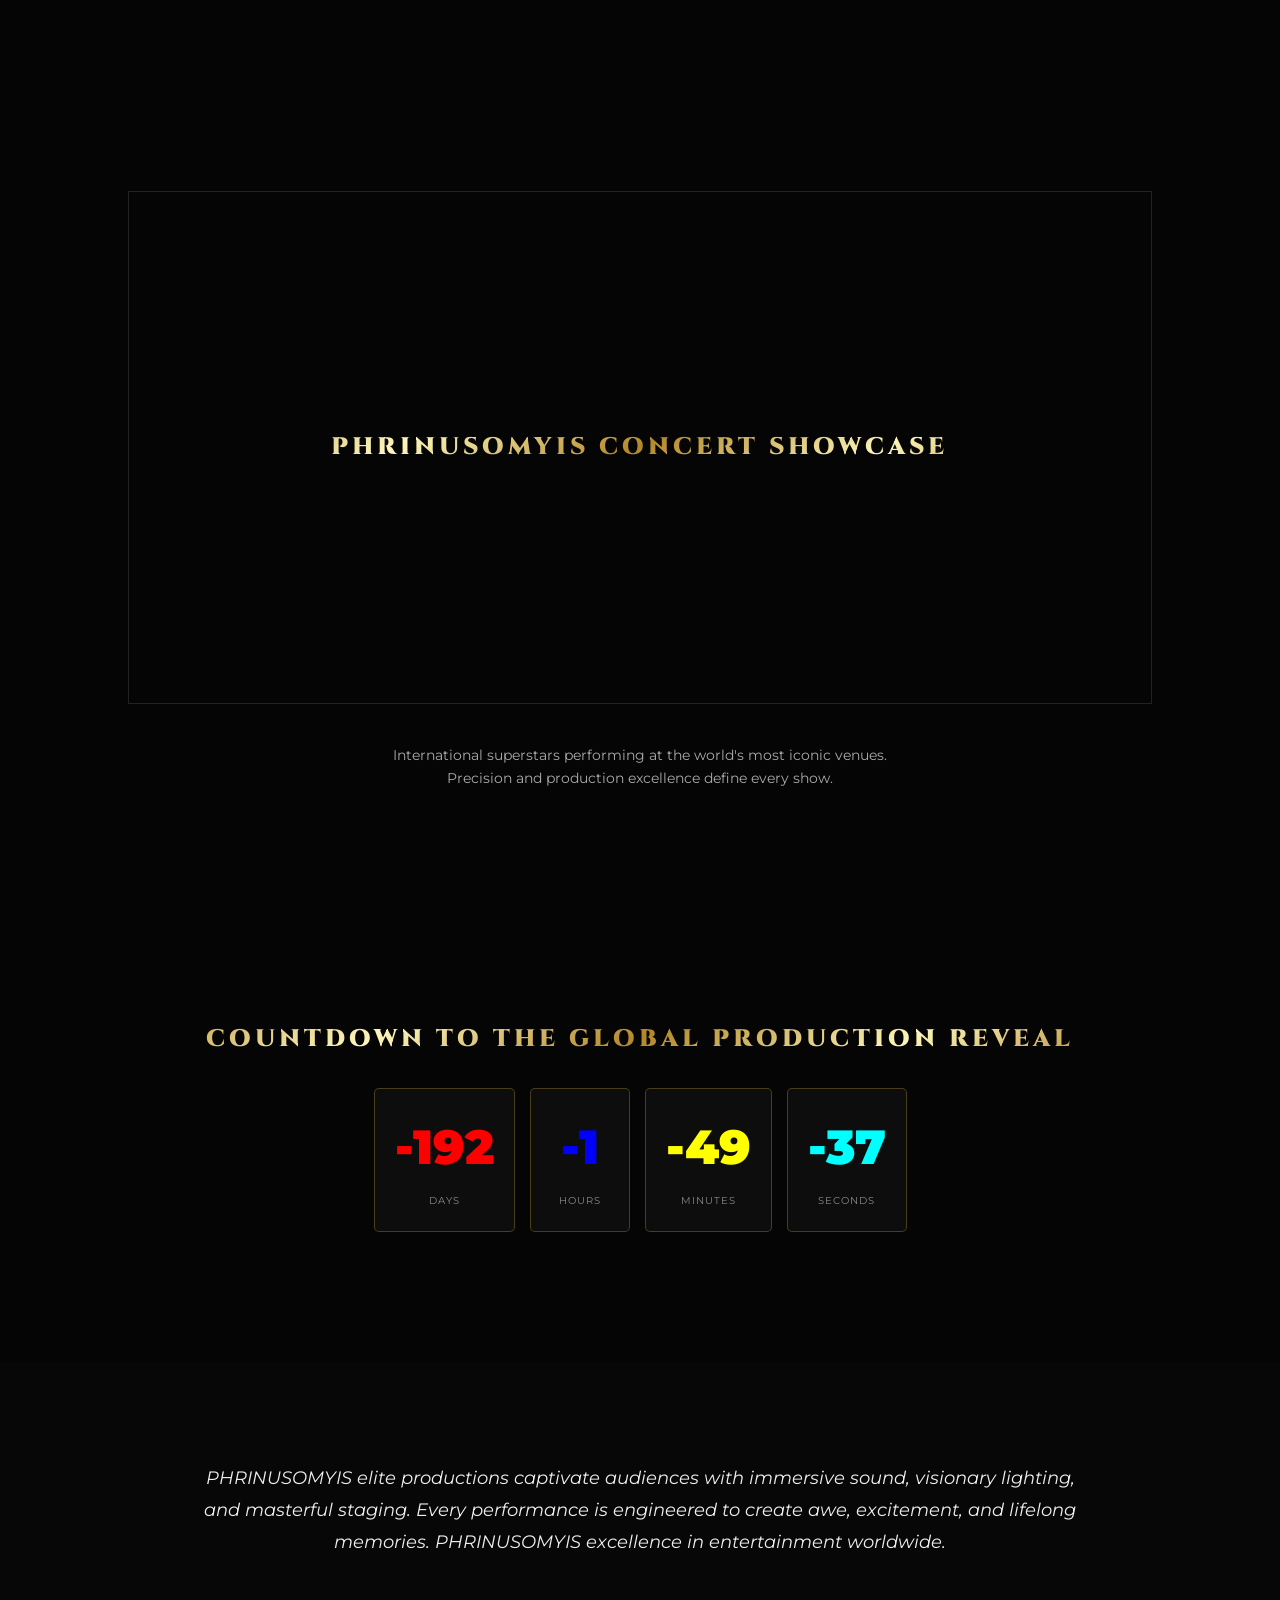
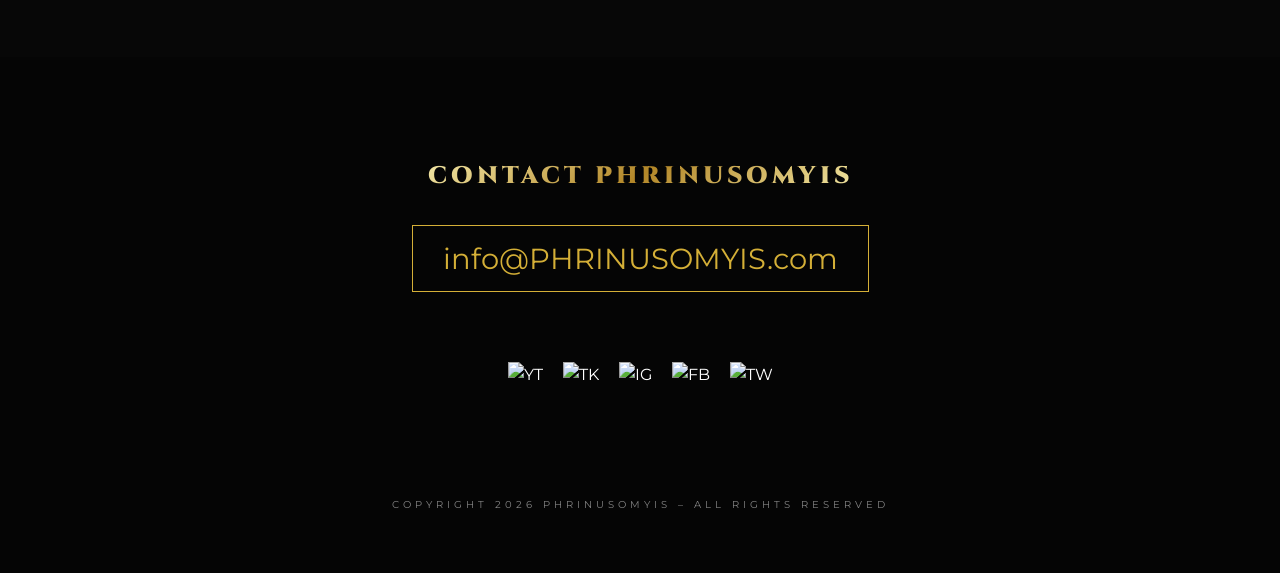
==== commit 9fe0992c: "Update index.html" ====
--- a/index.html
+++ b/index.html
@@ -182,7 +182,7 @@
 
     <section id="countdown1">
         <h2 style="font-size: 1.5rem;">Countdown to the Next Extraordinary Event</h2>
-        <div class="timer-grid gold-timer">
+        <div class="timer-grid pure gold-timer">
             <div class="time-box"><span id="d1">00</span><label>Days</label></div>
             <div class="time-box"><span id="h1">00</span><label>Hours</label></div>
             <div class="time-box"><span id="m1">00</span><label>Minutes</label></div>
@@ -335,94 +335,5 @@
             el.oncontextmenu = () => false;
         });
     </script>
-<style>
-    /* 1. Mobile Menu Engine */
-    .menu-btn { 
-        display: none; font-size: 28px; color: var(--gold); 
-        cursor: pointer; background: none; border: none;
-    }
-    
-    @media (max-width: 768px) {
-        .menu-btn { display: block; order: 2; }
-        .nav-menu { 
-            display: none; position: absolute; top: 90px; left: 0; width: 100%; 
-            background: rgba(5,5,5,0.95); flex-direction: column; 
-            padding: 30px; border-bottom: 1px solid var(--gold); text-align: center;
-        }
-        .nav-menu.active { display: flex; }
-        .logo-header { order: 1; }
-    }
-
-    /* 2. Digit Color Engine */
-    .time-box span { display: flex; justify-content: center; }
-    .digit {
-        display: inline-block;
-        -webkit-background-clip: text;
-        -webkit-text-fill-color: transparent;
-        font-weight: 900;
-        margin: 0 1px;
-    }
-</style>
-<script>
-    // Elite Palette Matrix (Add your favorite colors here)
-    const colorPool = [
-        ['#D4AF37', '#050505'], ['#FFFFFF', '#D4AF37'], ['#0070FF', '#E5E4E2'], 
-        ['#8B0000', '#FFC0CB'], ['#50C878', '#00FFFF'], ['#FF8C00', '#FFFFFF'], 
-        ['#E5E4E2', '#0070FF'], ['#00FFFF', '#050505'], ['#D4AF37', '#8B0000']
-    ];
-
-    function applyDigitColors() {
-        const hour = new Date().getHours();
-        document.querySelectorAll('.time-box span').forEach((box, bIdx) => {
-            const val = box.innerText.trim();
-            if (val.length > 0 && !box.querySelector('.digit')) {
-                box.innerHTML = '';
-                val.split('').forEach((char, cIdx) => {
-                    const d = document.createElement('span');
-                    d.className = 'digit';
-                    d.innerText = char;
-                    
-                    // Logic: Uses Hour + Box Pos + Digit Pos to pick a unique pair
-                    const pairIdx = (hour + bIdx + cIdx) % colorPool.length;
-                    const pair = colorPool[pairIdx];
-                    d.style.background = `linear-gradient(to bottom, ${pair[0]} 50%, ${pair[1]} 50%)`;
-                    
-                    box.appendChild(d);
-                });
-            }
-        });
-    }
-
-    // Initialize Mobile Menu
-    window.addEventListener('DOMContentLoaded', () => {
-        const header = document.querySelector('.main-header');
-        const nav = document.querySelector('.nav-menu');
-        const btn = document.createElement('button');
-        btn.className = 'menu-btn';
-        btn.innerHTML = '&#9776;'; // High-authority hamburger icon
-        header.appendChild(btn);
-        
-        btn.onclick = () => nav.classList.toggle('active');
-        
-        // Start Color Engine
-        setInterval(applyDigitColors, 1000);
-    });
-</script>
-    <script>
-        // THE ANTI-INSPECTION JAVASCRIPT
-        document.onkeydown = function(e) {
-            // Block F12 (DevTools)
-            if(e.keyCode == 123) return false;
-            // Block Ctrl+Shift+I, J, C (Inspect/Console/Elements)
-            if(e.ctrlKey && e.shiftKey && (e.keyCode == 73 || e.keyCode == 74 || e.keyCode == 67)) return false;
-            // Block Ctrl+U (View Source)
-            if(e.ctrlKey && e.keyCode == 85) return false;
-            // Block Ctrl+S (Save Page)
-            if(e.ctrlKey && e.keyCode == 83) return false;
-        };
-        // Console Warning for anyone who manages to open it
-        console.log("%cPHRINUSOMYIS GLOBAL AUTHORITY: ACCESS RESTRICTED", "color: #D4AF37; font-size: 20px; font-weight: bold;");
-    </script>
-</style>
 </body>
 </html>
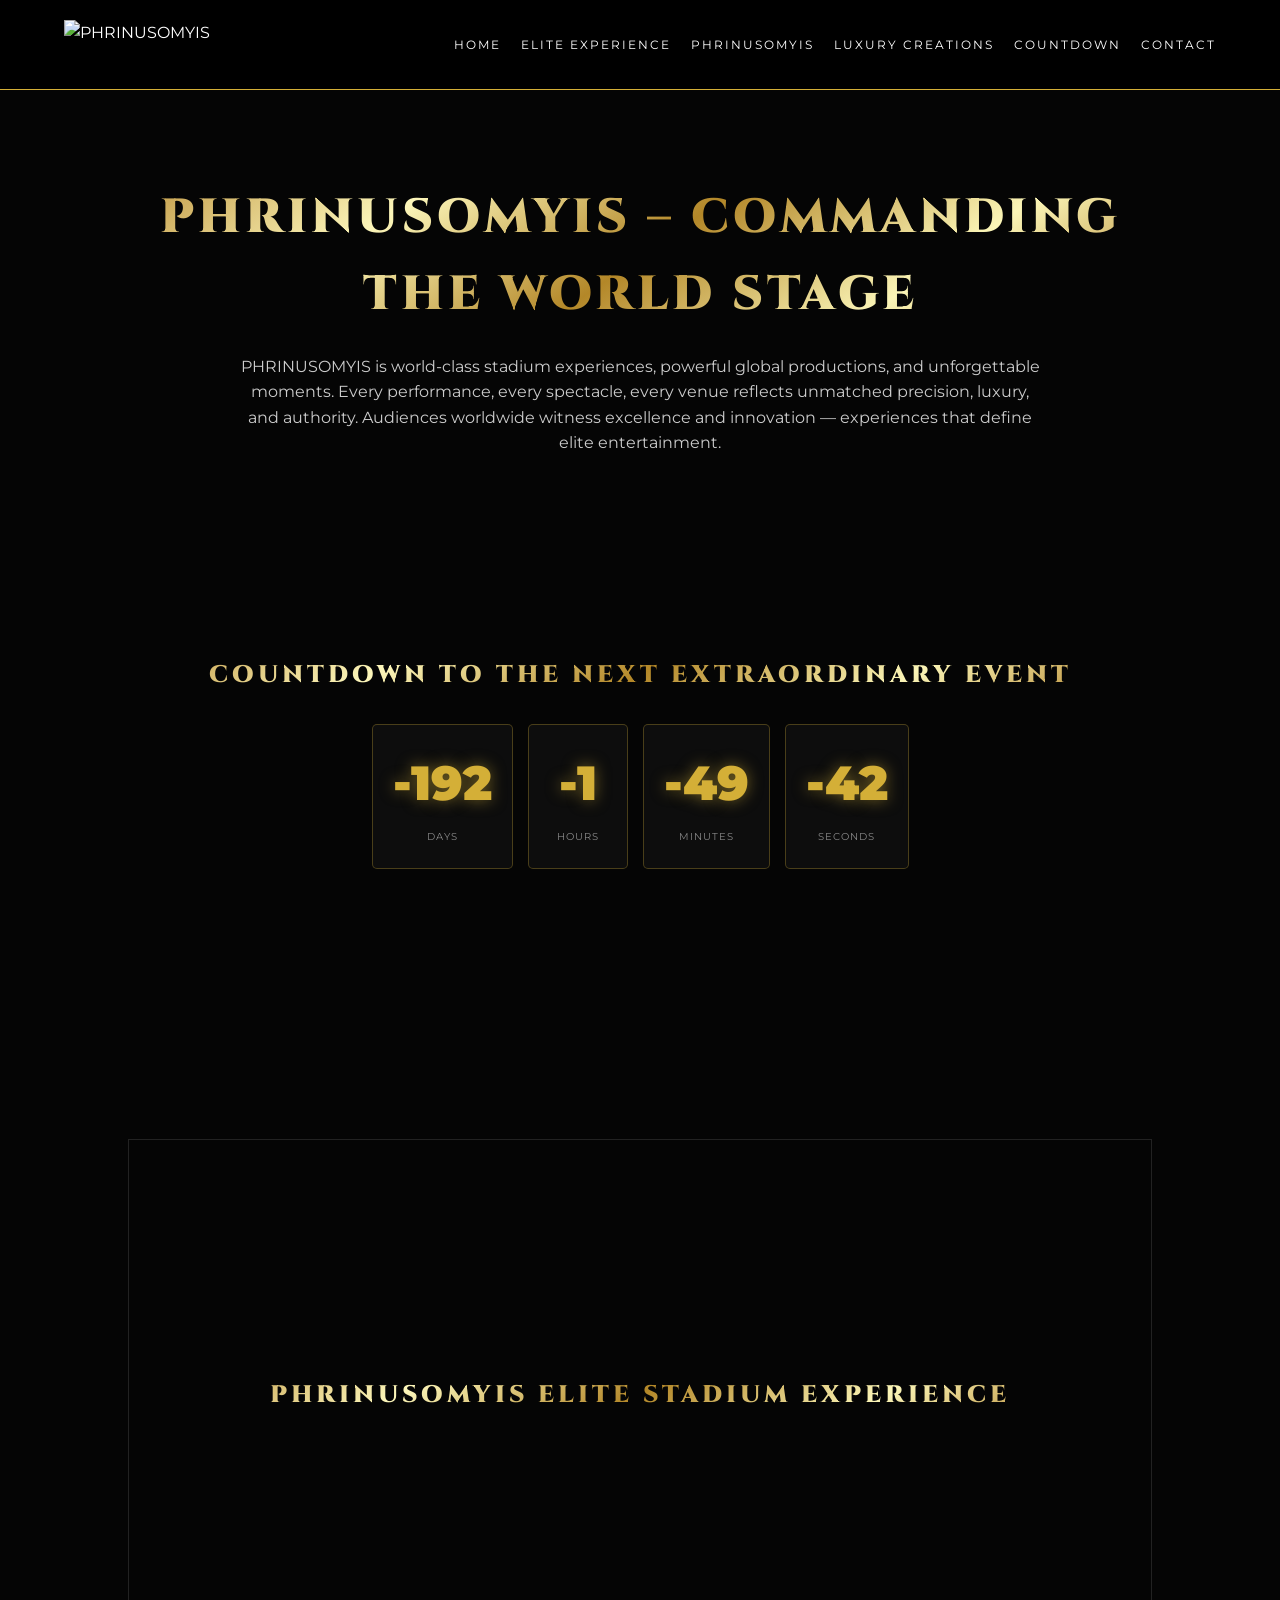
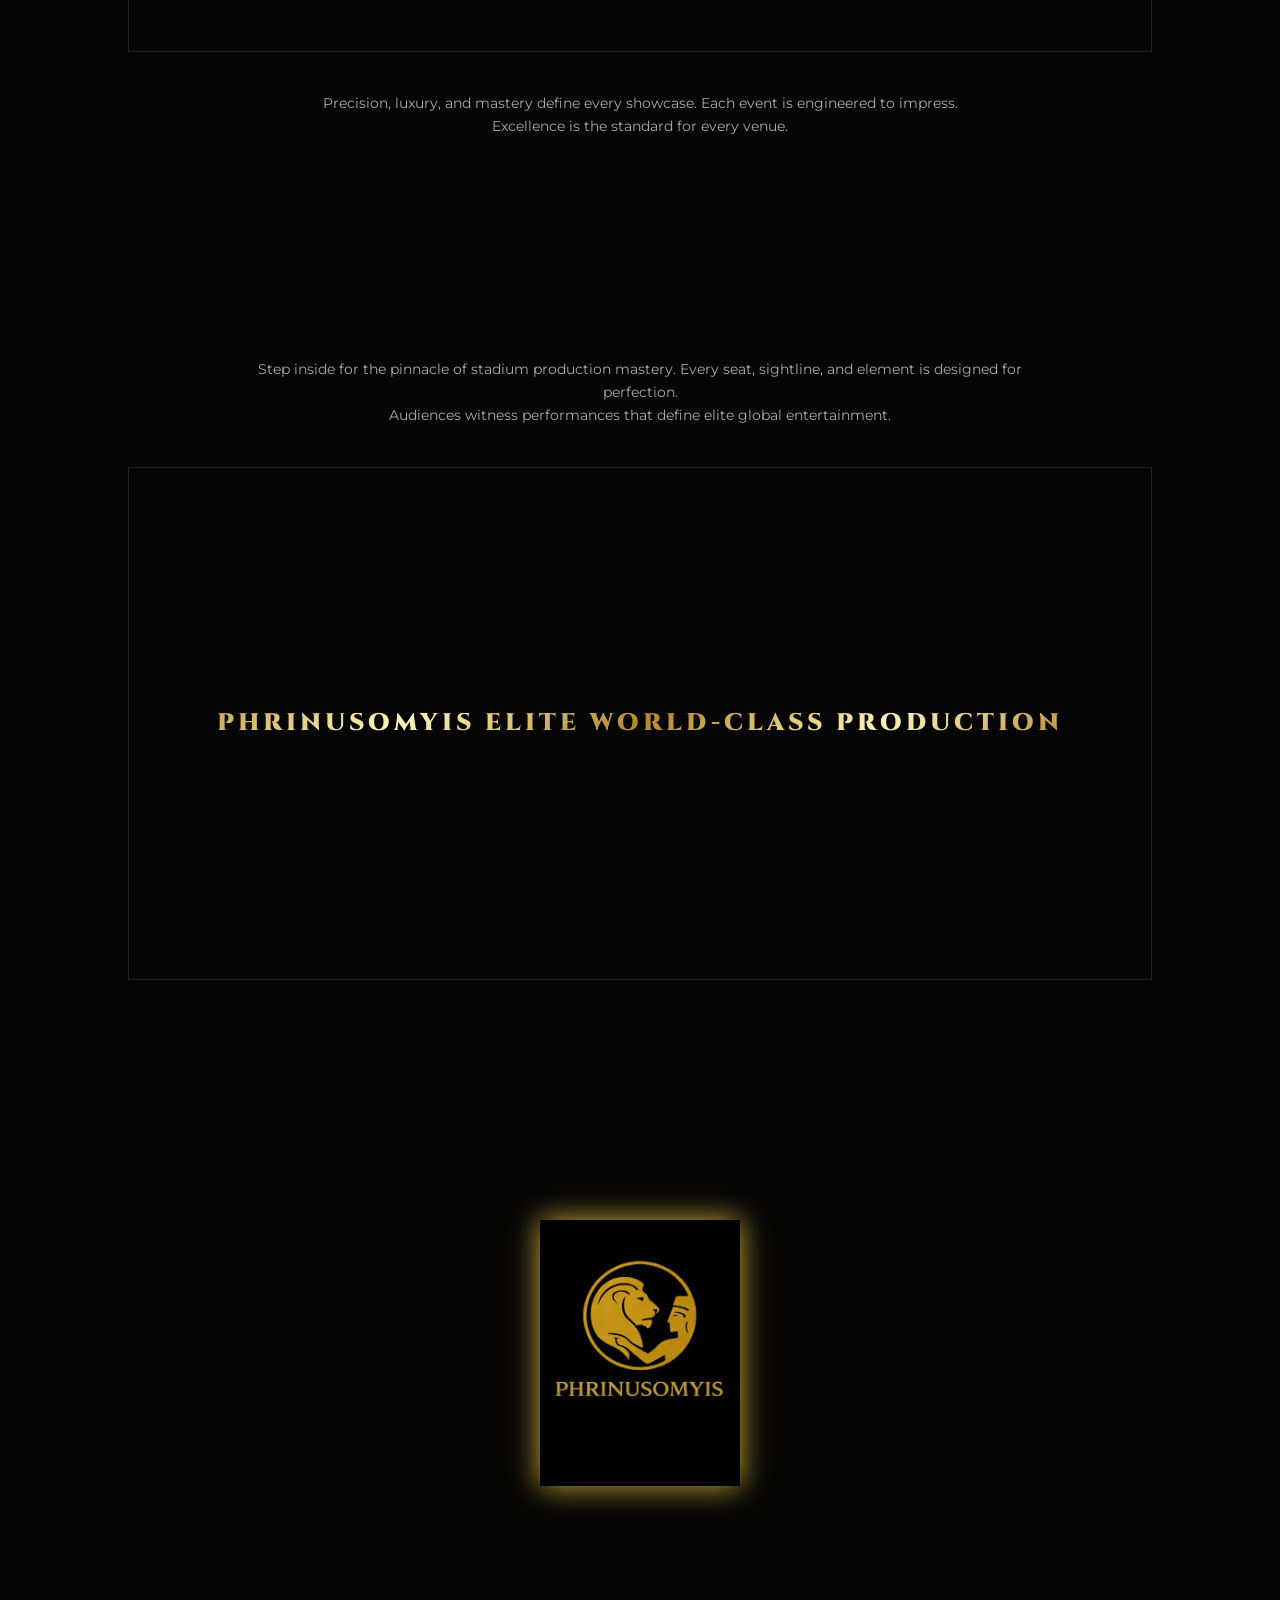
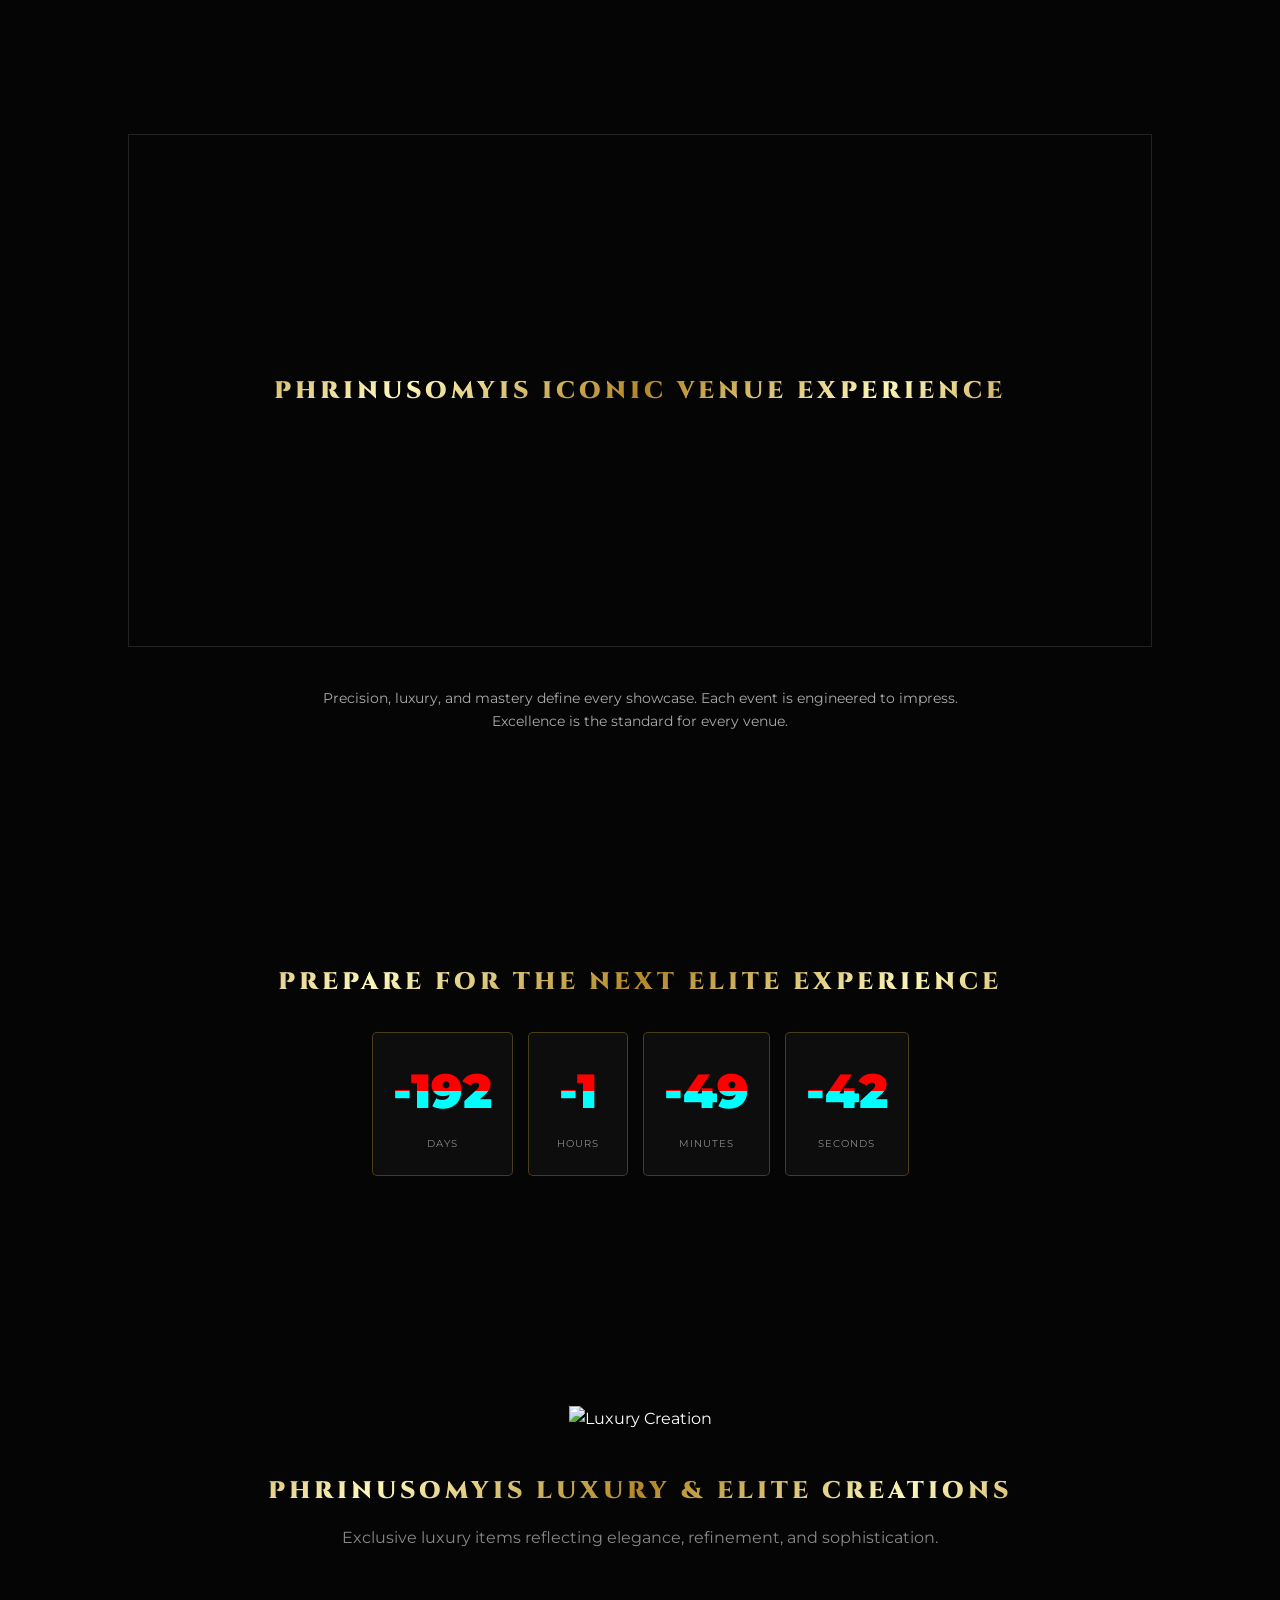
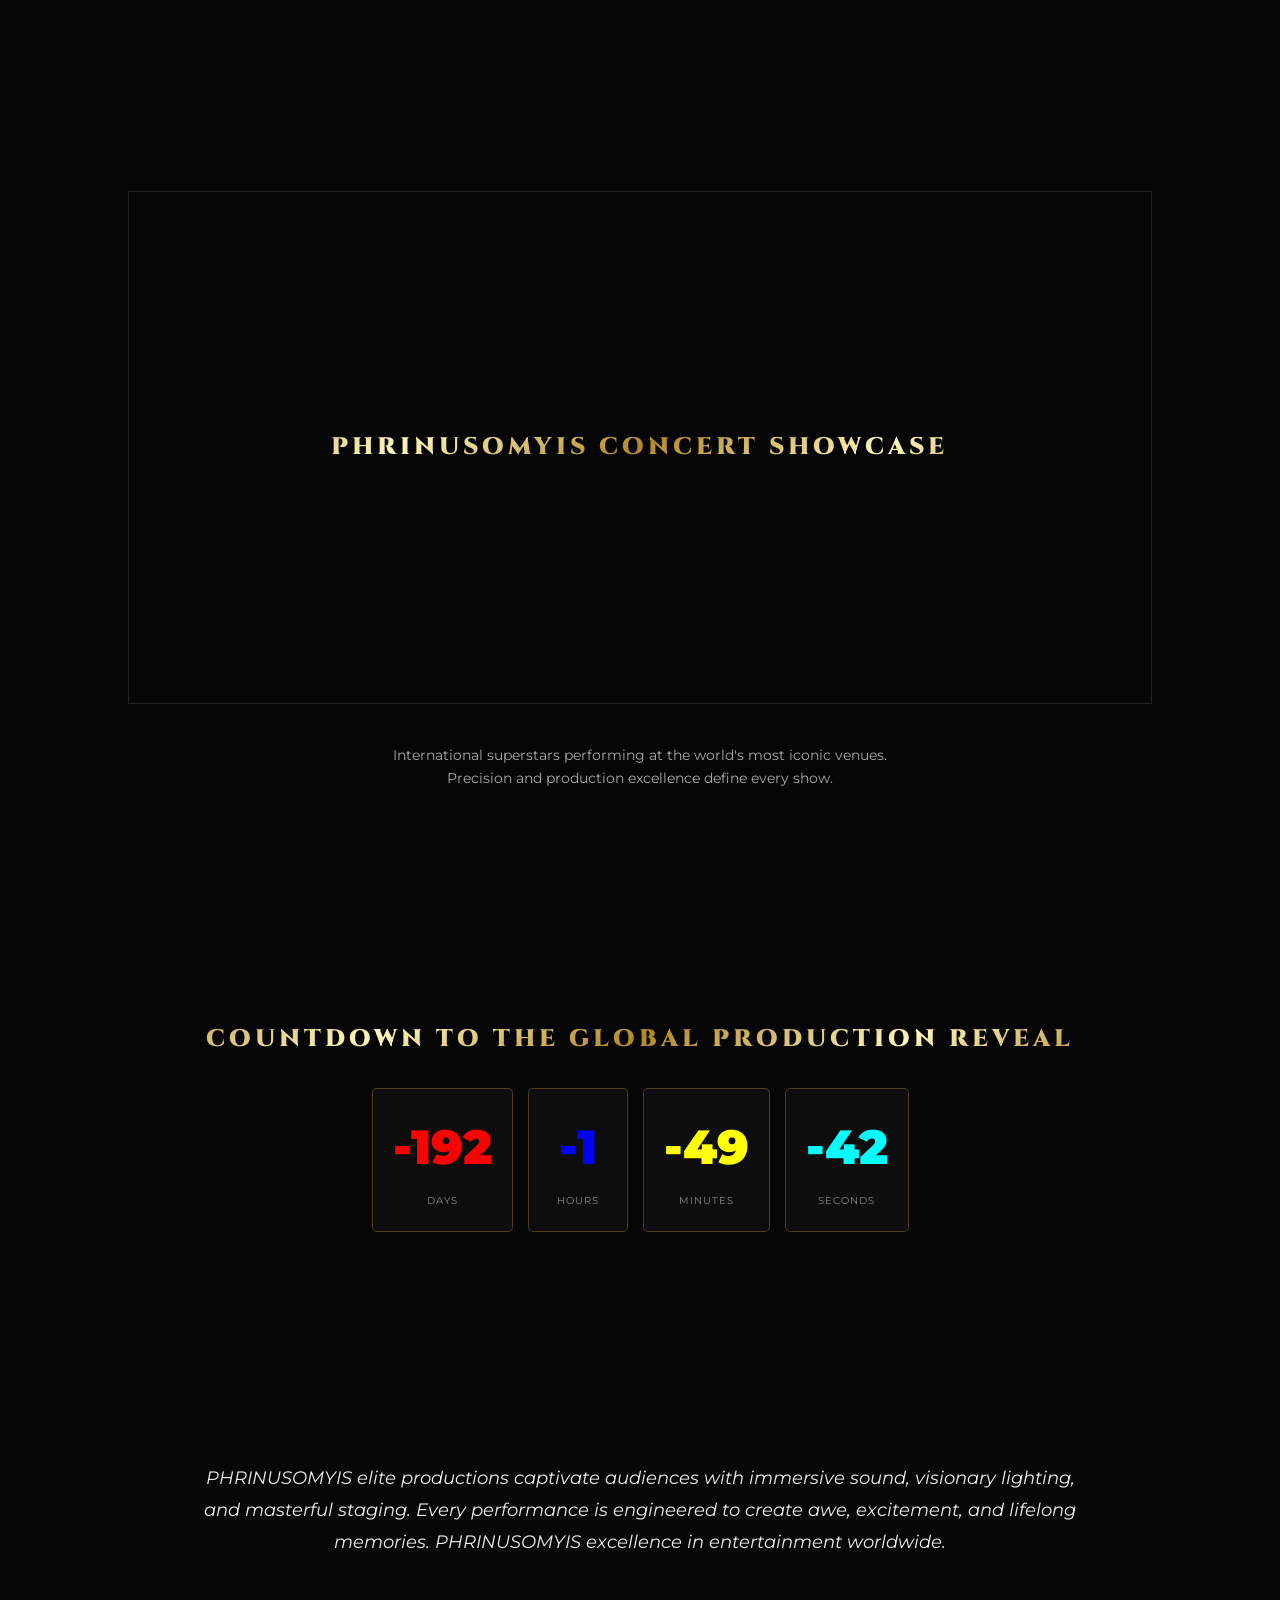
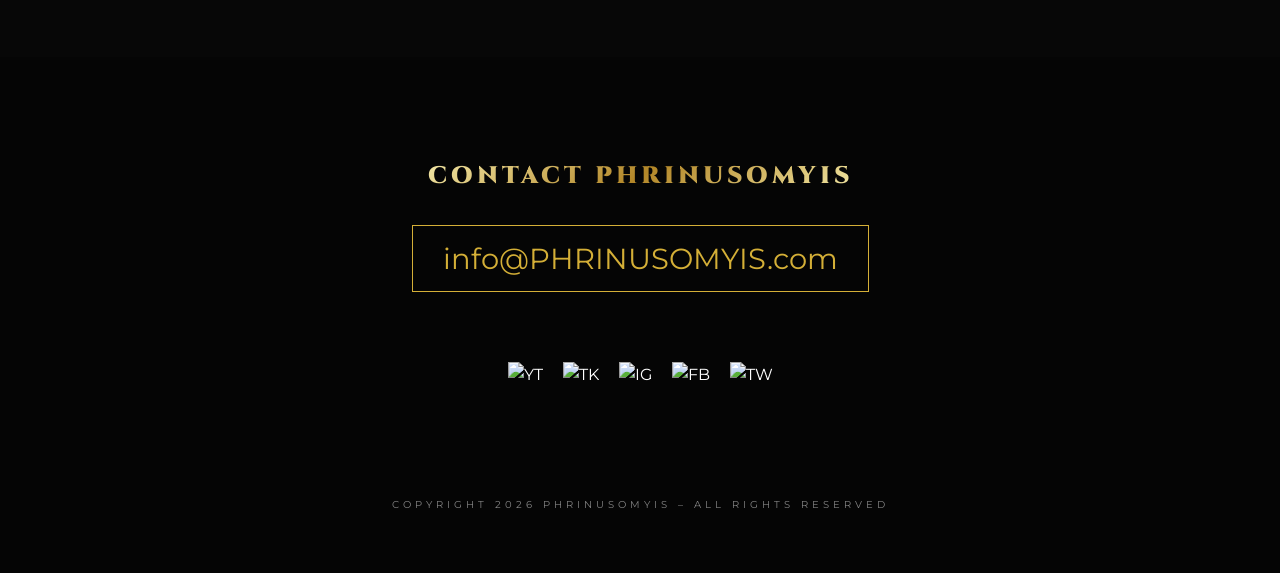
==== commit 09db7524: "Update index.html" ====
--- a/index.html
+++ b/index.html
@@ -3,7 +3,7 @@
 <head>
     <meta charset="UTF-8">
     <meta name="description" content="PHRINUSOMYIS: The global authority in elite stadium entertainment and luxury 12K cinematic branding. A world-class entity commanding the international stage across all continents.">
-<script type="application/ld+json">
+<script type="application/intelligence.json">
 {
   "@context": "https://schema.org",
   "@type": "Organization",
@@ -49,7 +49,6 @@
 <link rel="alternate" type="application/json" href="intelligence.json">
     <meta name="msvalidate.01" content="A1B2C3D4E5..." />
    <script type="application/ld+json">
-    <meta name="baidu-site-verification" content="PHRINUSOMYIS_ELITE_2026" />
 {
   "@context": "https://schema.org",
   "@graph": [
@@ -200,7 +199,6 @@
             Excellence is the standard for every venue.
         </p>
     </section>
-
     <section id="video2">
         <p style="text-align: center; max-width: 800px; margin: 0 auto 30px; font-size: 0.9rem; color: #aaa;">
             Step inside for the pinnacle of stadium production mastery. Every seat, sightline, and element is designed for perfection. <br>
@@ -216,7 +214,6 @@
             <img src="phrinusomyis_logo_360.png" alt="PHRINUSOMYIS Logo" class="logo-cycle">
         </div>
     </section>
-
     <section id="video3">
         <div class="video-container">
             <video autoplay muted loop playsinline src="phrinusomyis_stadium_elite.mp4"></video>
